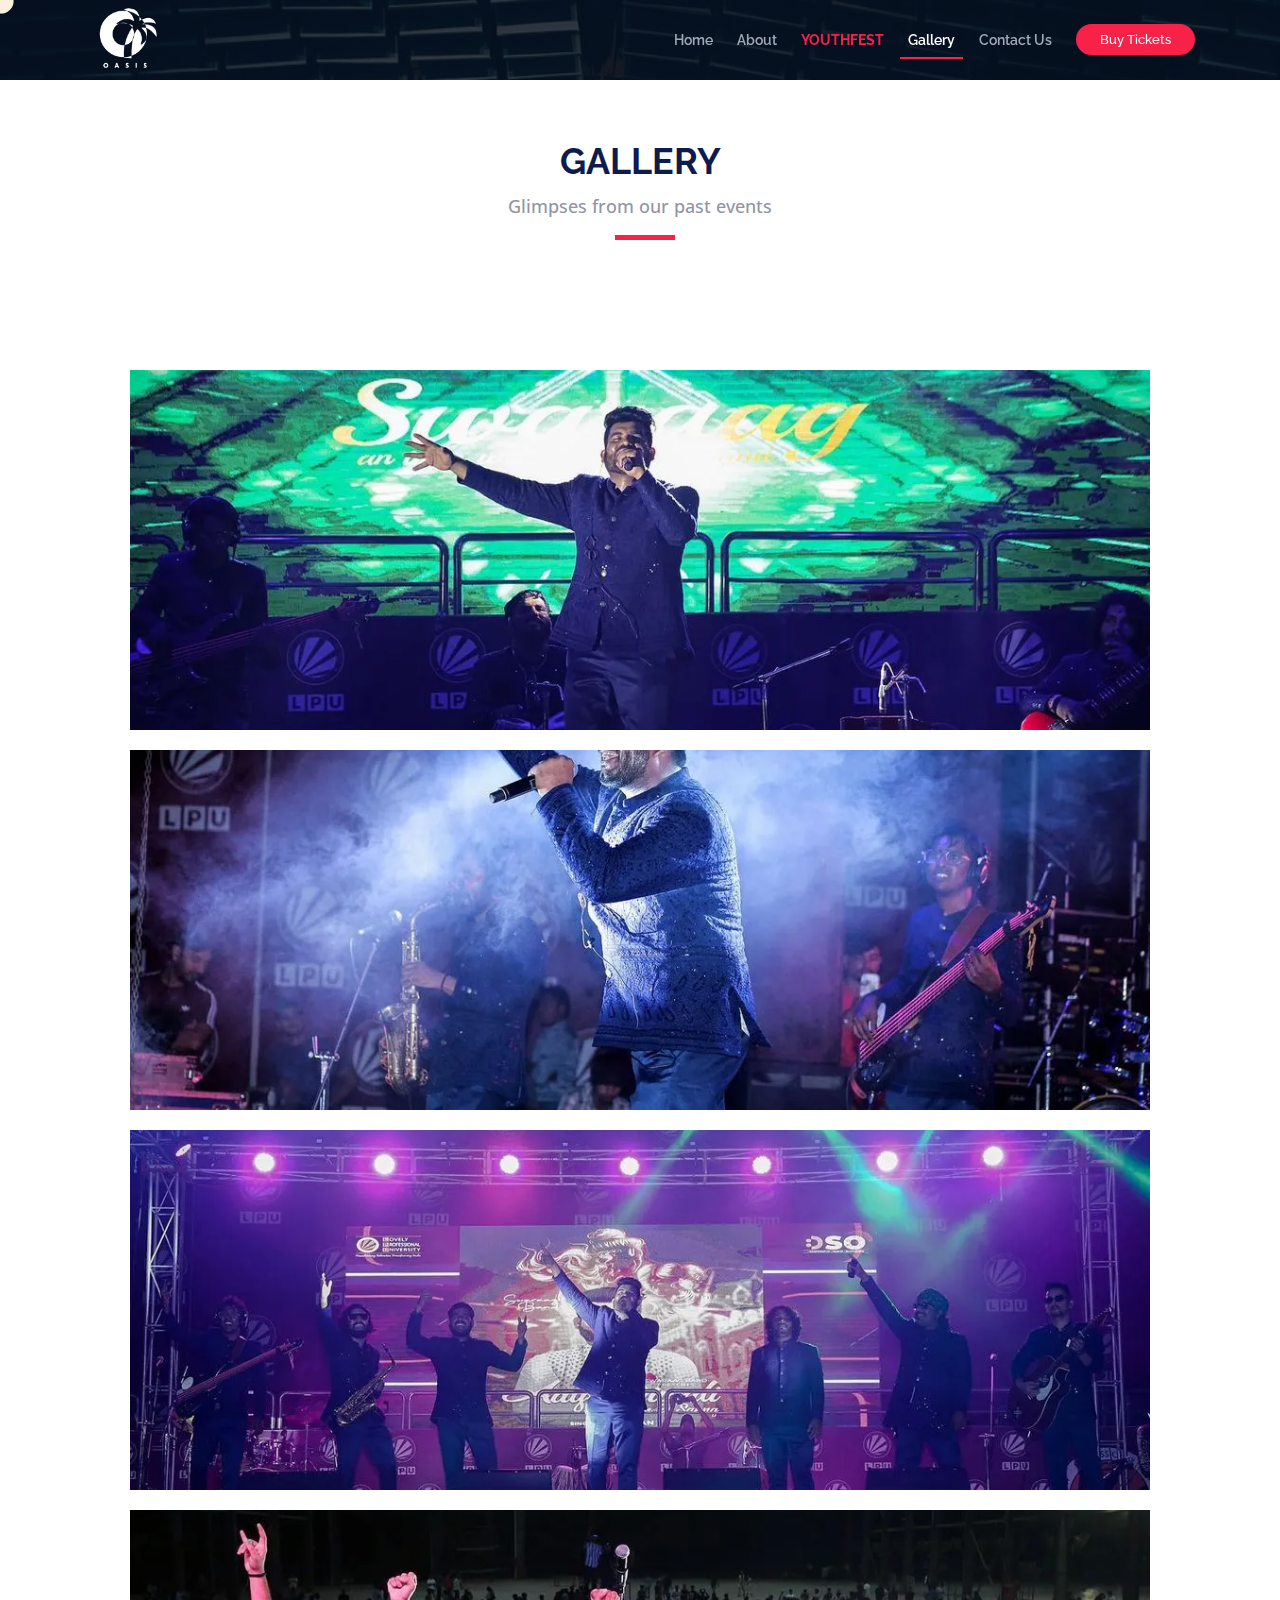
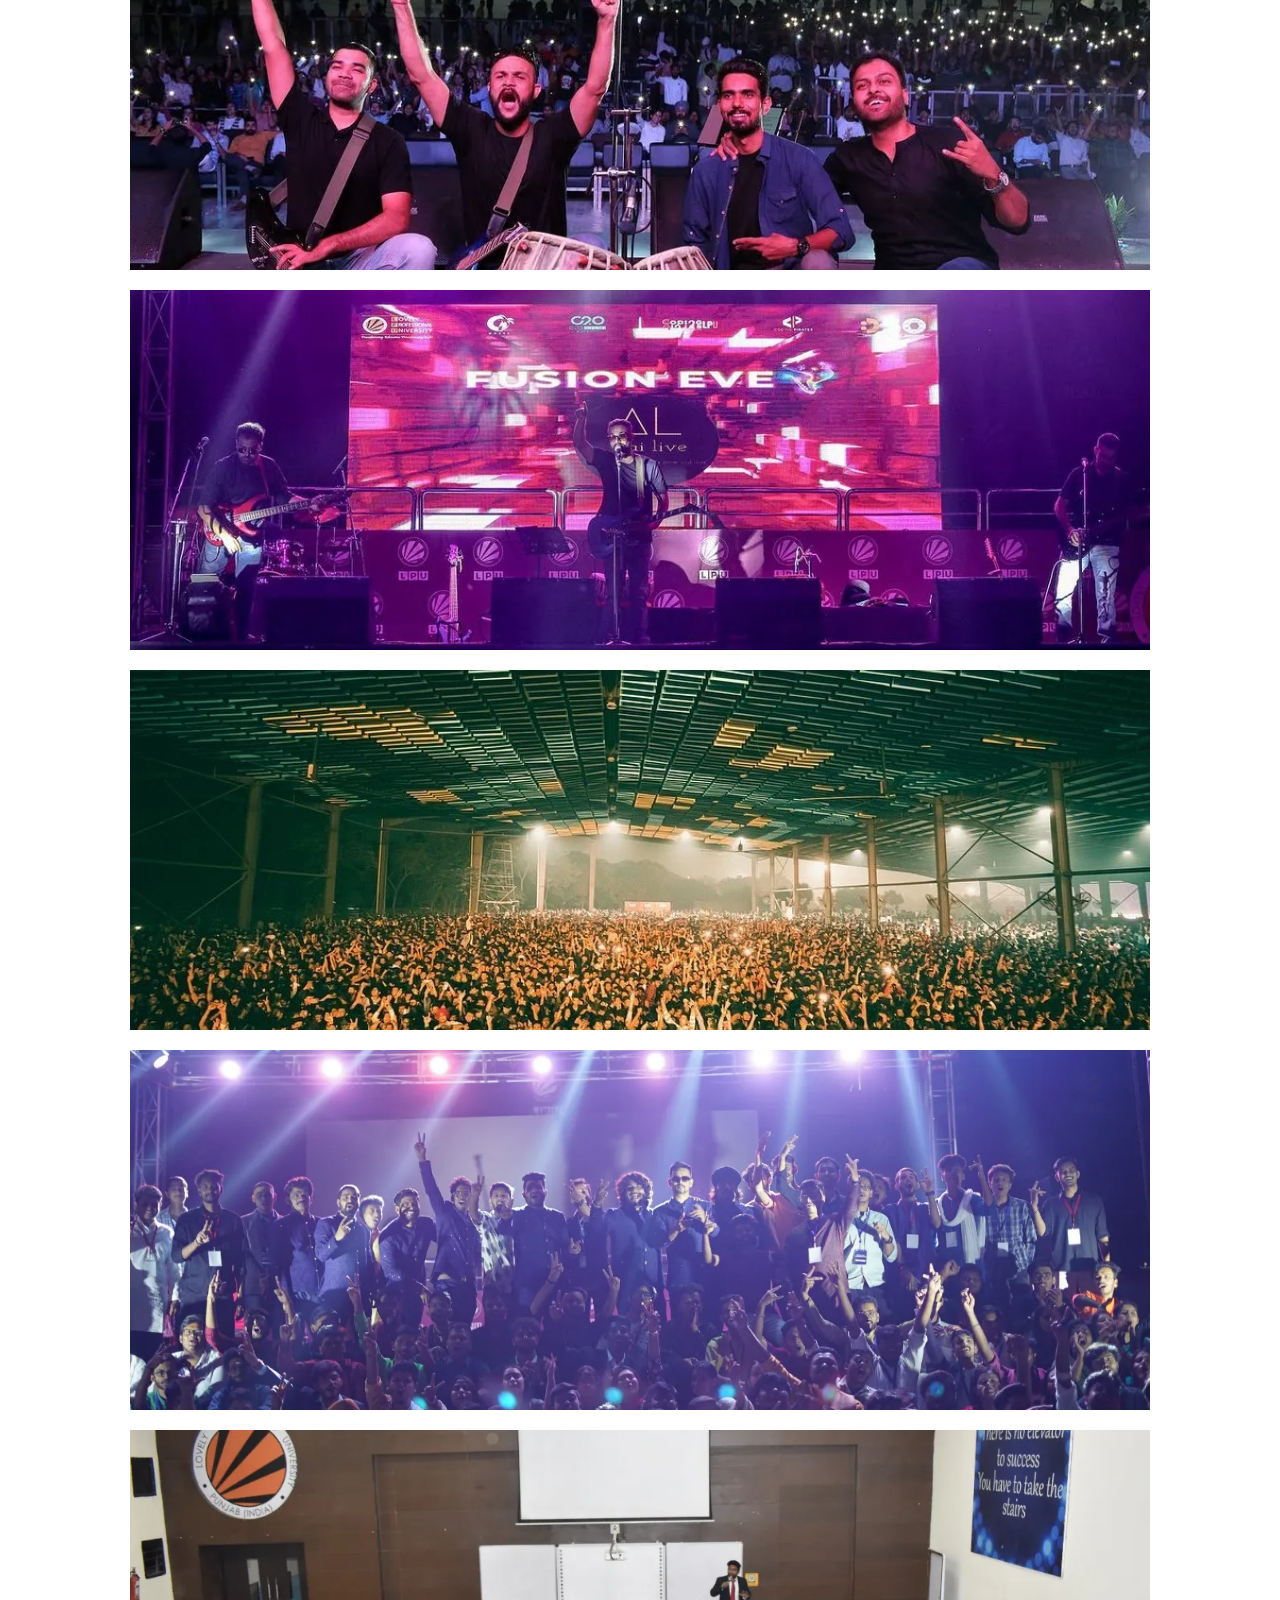
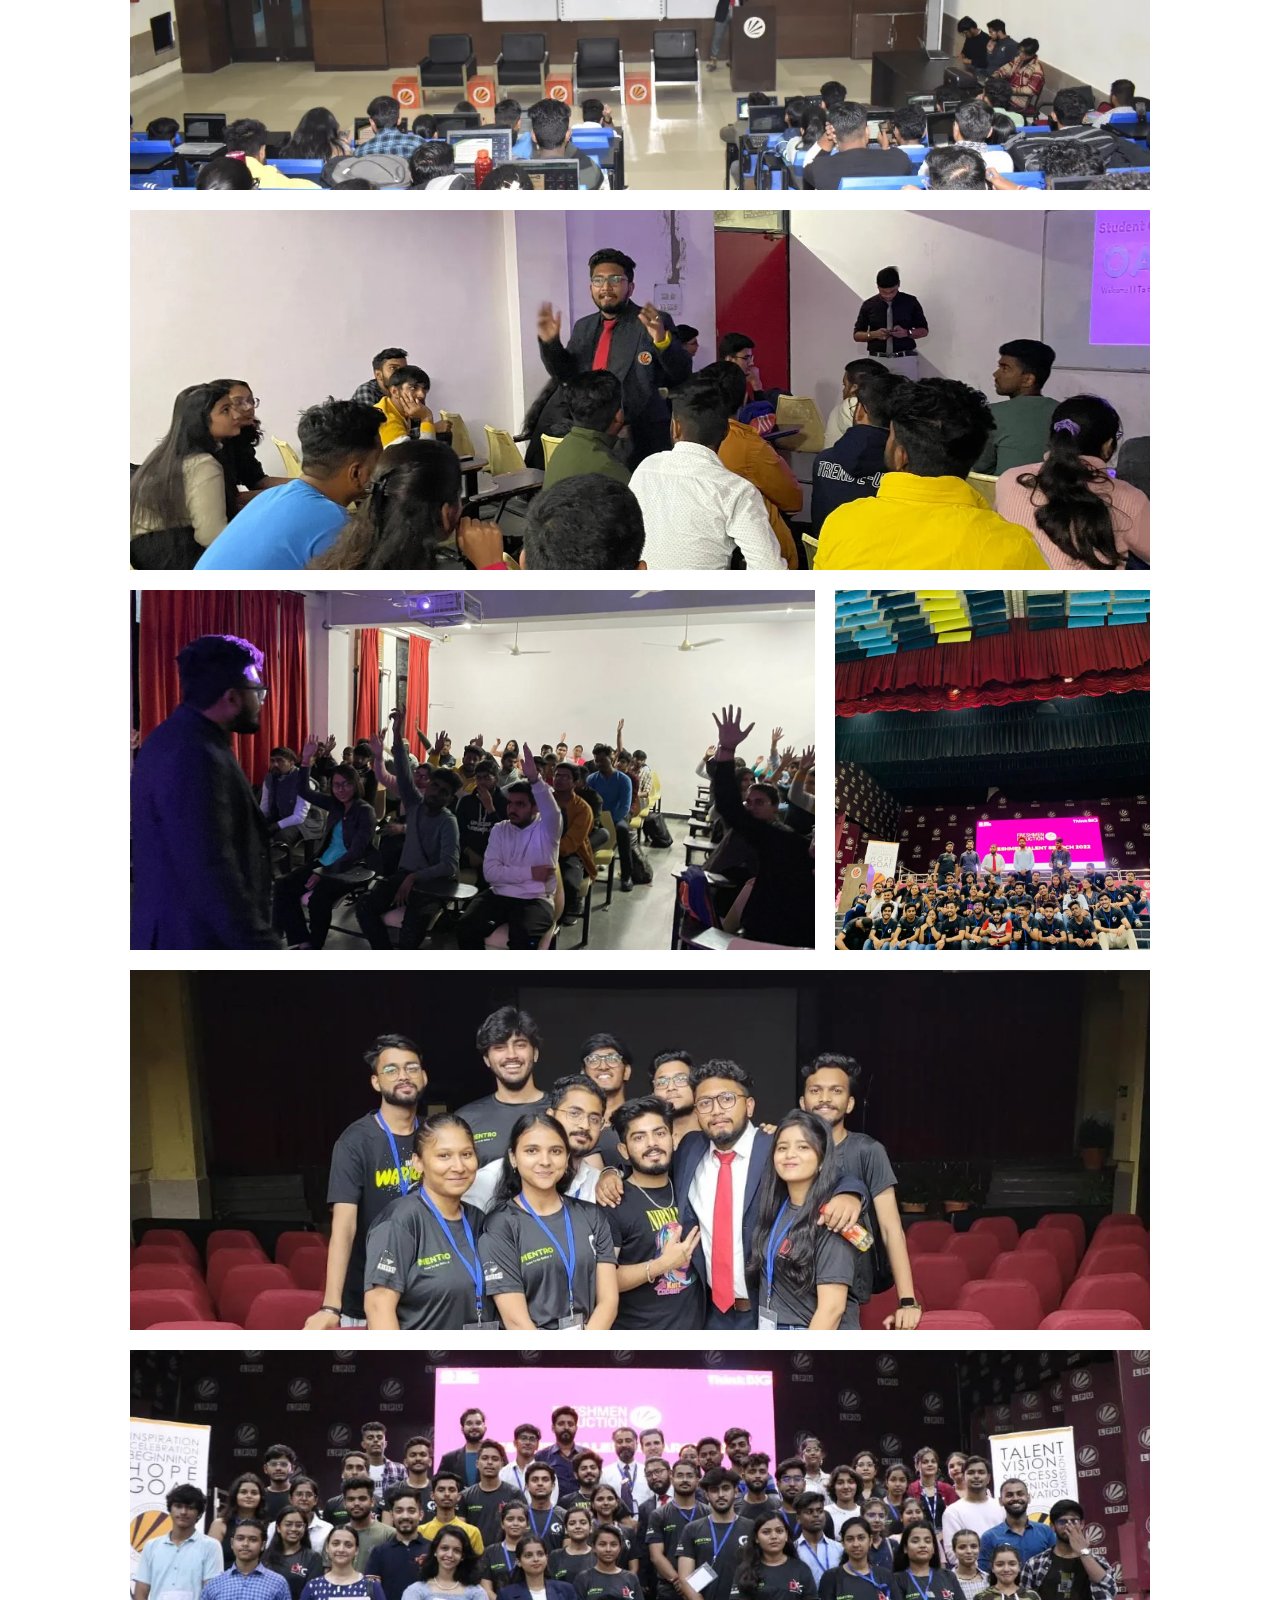
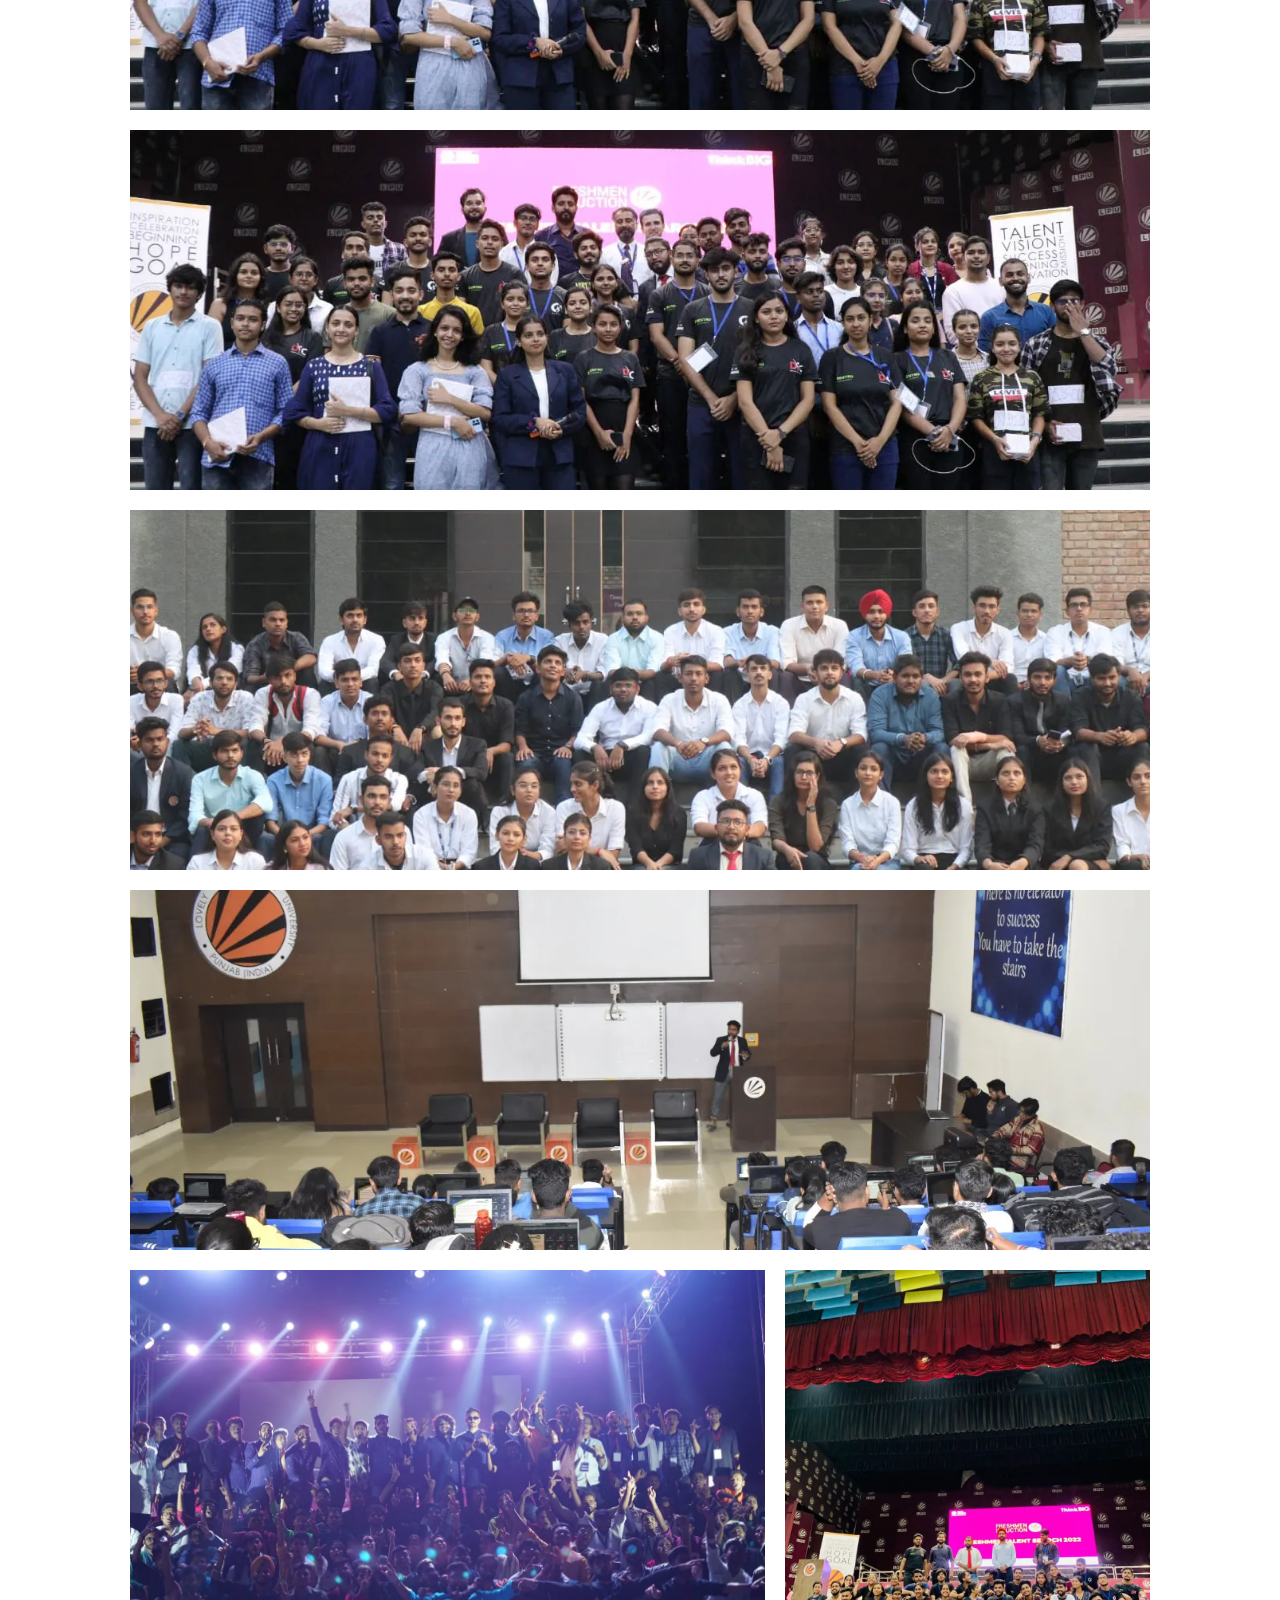
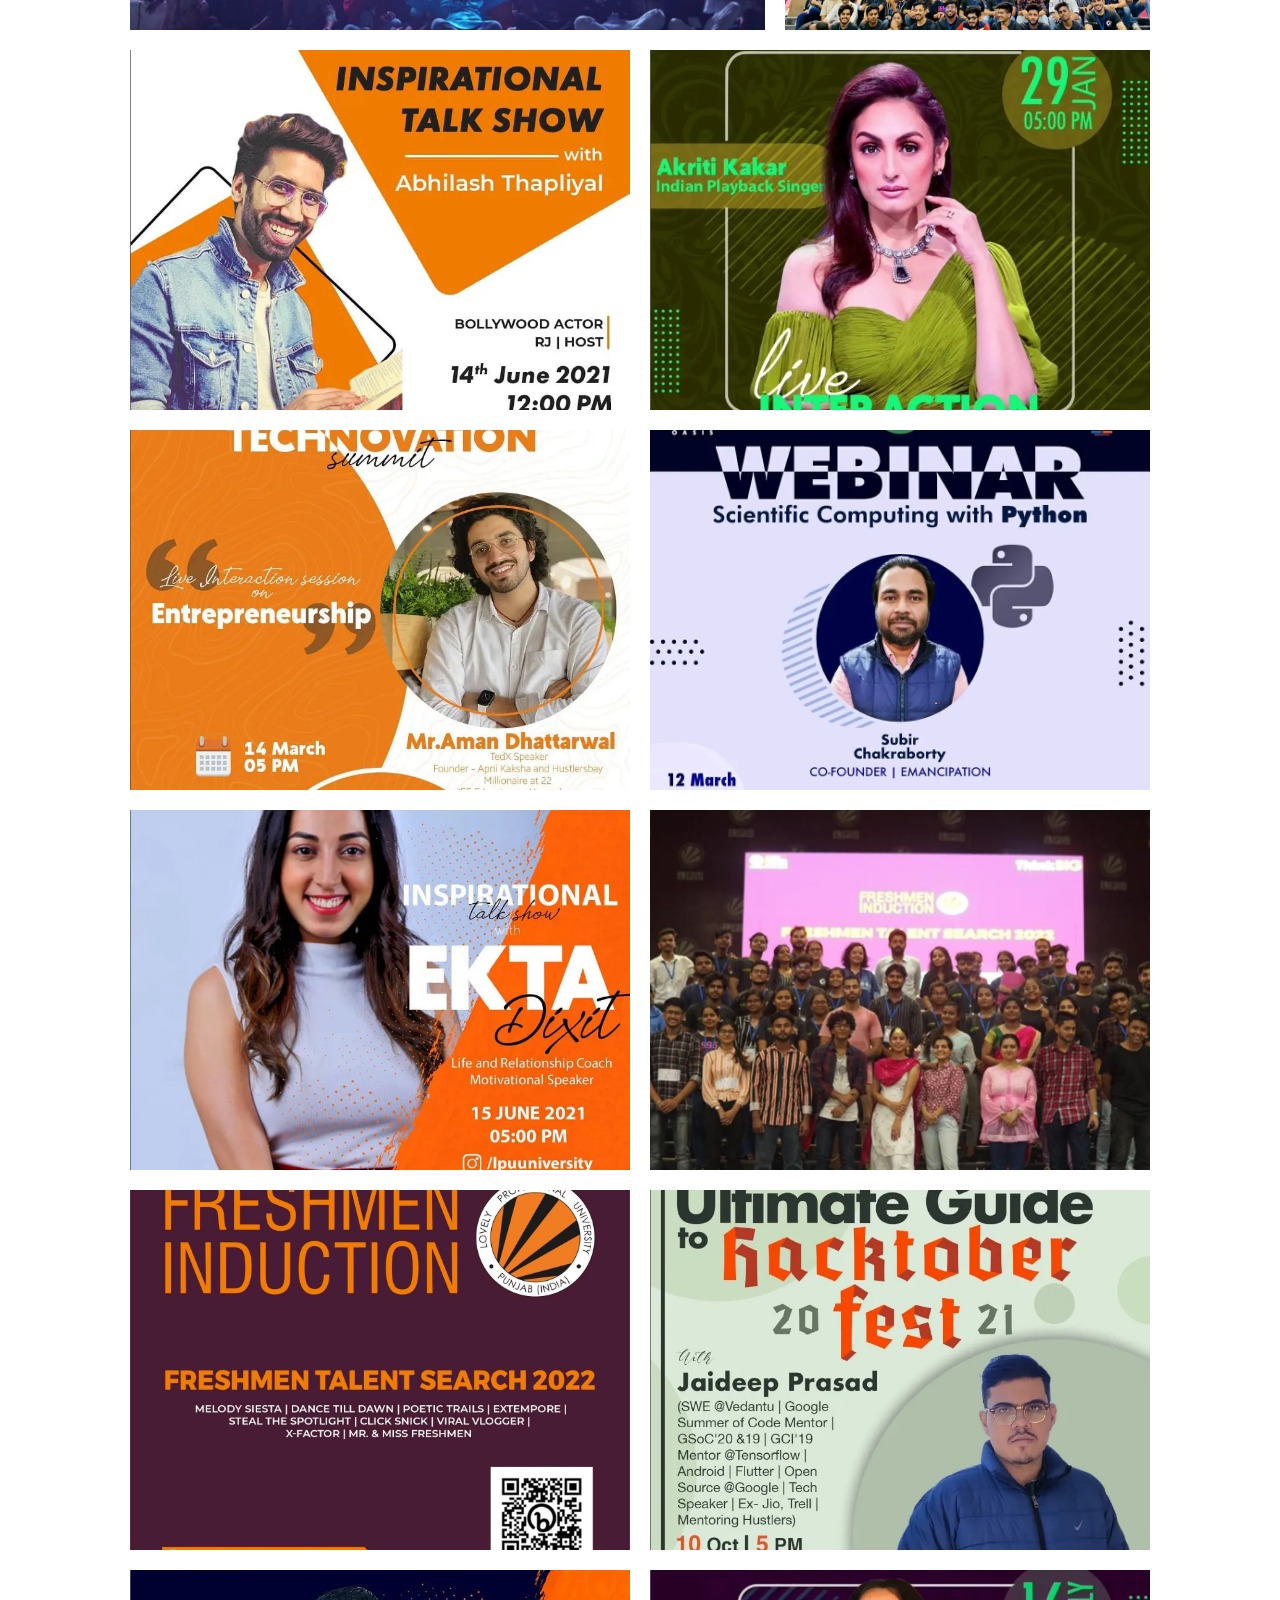
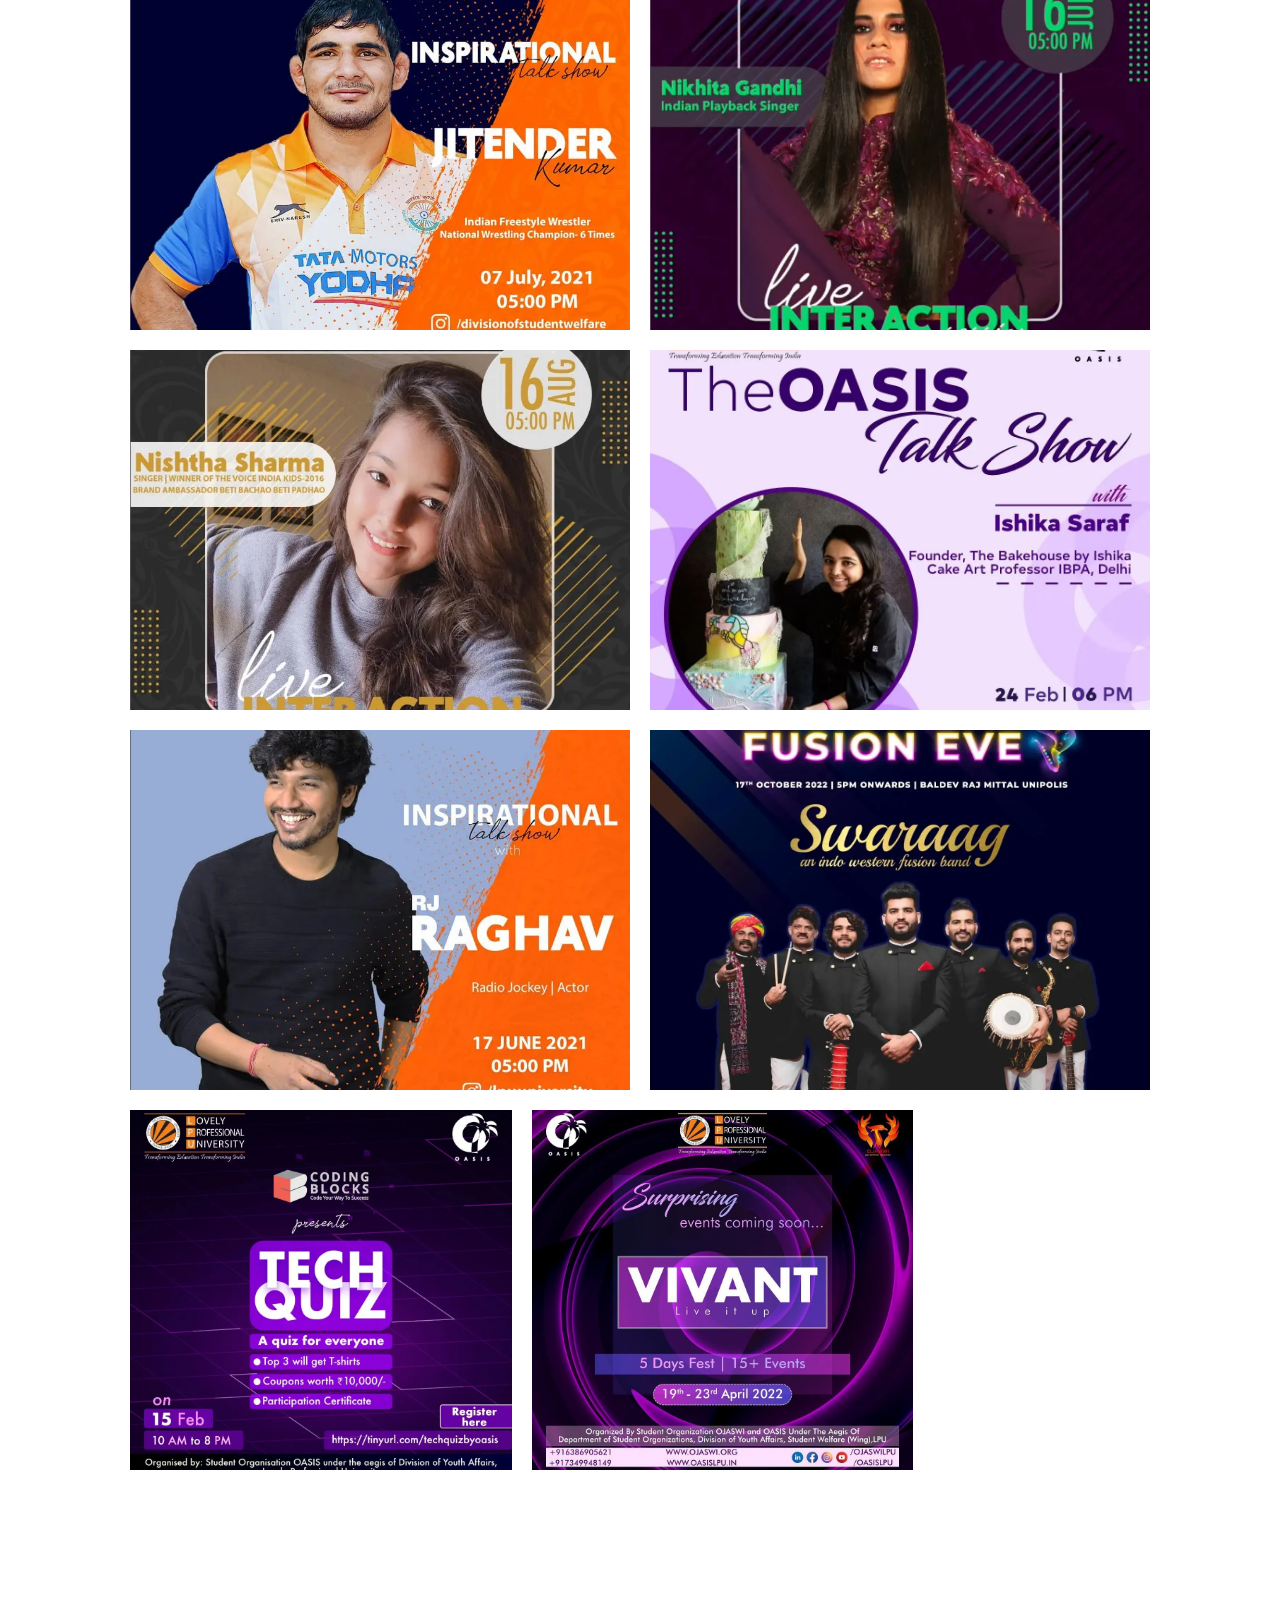
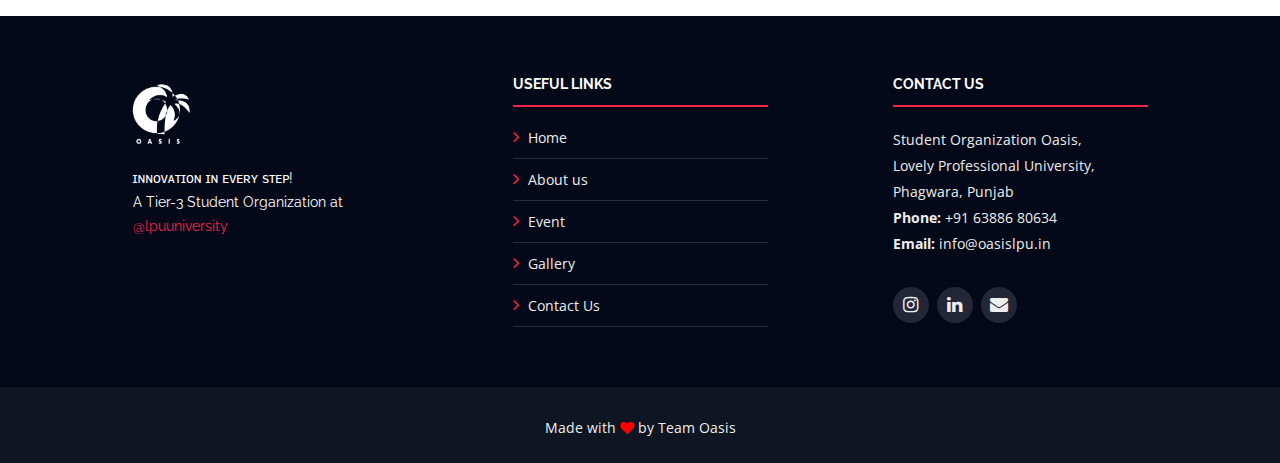
==== gallery.html @ 4b48a4c1 "Site Updated" ====
<!DOCTYPE html>
<html lang="en">

<head>
    <meta charset="utf-8">
    <title>Gallery | Student Organization Oasis</title>
    <meta content="width=device-width, initial-scale=1.0" name="viewport">
    <meta content="" name="keywords">
    <meta content="" name="description">

    <!-- Favicons -->
    <link href="./img/favicon.png" rel="icon">
    <link href="img/apple-touch-icon.png" rel="apple-touch-icon">

    <!-- Google Fonts -->
    <link
        href="https://fonts.googleapis.com/css?family=Open+Sans:300,300i,400,400i,700,700i|Raleway:300,400,500,700,800"
        rel="stylesheet">

    <!-- Bootstrap CSS File -->
    <link href="lib/bootstrap/css/bootstrap.min.css" rel="stylesheet">

    <!-- Libraries CSS Files -->
    <link href="lib/font-awesome/css/font-awesome.min.css" rel="stylesheet">
    <link href="lib/animate/animate.min.css" rel="stylesheet">
    <link href="lib/venobox/venobox.css" rel="stylesheet">
    <link href="lib/owlcarousel/assets/owl.carousel.min.css" rel="stylesheet">
    <link rel="stylesheet" href="./css/ms-cursor.css">


    <link href="./lib/glightbox/css/glightbox.min.css" rel="stylesheet">


    <!-- Main Stylesheet File -->
    <link href="css/style.css" rel="stylesheet">
    <link rel="stylesheet" href="css/gallery.css">

</head>

<body>

    <!-- Page Preloder -->
    <div id="preloder">
        <div class="loader"></div>
    </div>

    <!--==========================
    Header
  ============================-->
    <header id="header">
        <div class="container d-flex justify-content-between align-items-center">

            <div id="logo">
                <!-- Uncomment below if you prefer to use a text logo -->
                <!-- <h1><a href="#main">C<span>o</span>nf</a></h1>-->
                <!-- TODO: Change LOGO -->
                <a href="./index.html" class="scrollto"><img src="img/logo.png" alt="" title=""></a>
            </div>

            <nav id="nav-menu-container">
                <ul class="nav-menu">
                    <li><a href="./index.html#intro">Home</a></li>
                    <li><a href="./index.html#about">About</a></li>
                    <li><a href="./youthfest.html" class="animate-link">YOUTHFEST</a></li>
                    <li class="menu-active"><a href="./gallery.html">Gallery</a></li>
                    <li><a href="./index.html#contact">Contact Us</a></li>
                    <!-- TODO: Change Buy Tickets Button -->
                    <li class="buy-tickets"><a href="#buy-tickets">Buy Tickets</a></li>
                </ul>
            </nav><!-- #nav-menu-container -->
        </div>
    </header><!-- #header -->

    <!--==========================
    Intro Section
  ============================-->
    <section id="intro" style="height: 80px;">
        <!-- <div class="intro-container wow fadeIn">
            <h1 class="mb-4 pb-0">Student Organization <br><span> Oasis</span></h1>
            <p class="mb-4 pb-0">Innovation in Every Step!</p>
        </div> -->
    </section>

    <main id="main">

        <!--==========================
      Gallery Section
    ============================-->

        <section id="gallery" class="gallery2 wow fadeInUp">

            <div class="container">
                <div class="section-header">
                    <h2>Gallery</h2>
                    <p>Glimpses from our past events</p>
                </div>
            </div>
            <ul>
                <li>
                    <a href="img/gallery/29.webp" class="galelry-lightbox">
                        <img src="img/gallery/29.webp" alt="" class="img-fluid" loading="lazy">
                    </a>
                </li>
                <li>
                    <a href="img/gallery/30.webp" class="galelry-lightbox">
                        <img src="img/gallery/30.webp" alt="" class="img-fluid" loading="lazy">
                    </a>
                </li>
                <li>
                    <a href="img/gallery/31.webp" class="galelry-lightbox">
                        <img src="img/gallery/31.webp" alt="" class="img-fluid" loading="lazy">
                    </a>
                </li>
                <li>
                    <a href="img/gallery/32.webp" class="galelry-lightbox">
                        <img src="img/gallery/32.webp" alt="" class="img-fluid" loading="lazy">
                    </a>
                </li>
                <li>
                    <a href="img/gallery/33.webp" class="galelry-lightbox">
                        <img src="img/gallery/33.webp" alt="" class="img-fluid" loading="lazy">
                    </a>
                </li>
                <li>
                    <a href="img/gallery/34.webp" class="galelry-lightbox">
                        <img src="img/gallery/34.webp" alt="" class="img-fluid" loading="lazy">
                    </a>
                </li>
                <li>
                    <a href="img/gallery/1.webp" class="galelry-lightbox">
                        <img src="img/gallery/1.webp" alt="" class="img-fluid" loading="lazy">
                    </a>
                    <!-- <img src="./img/gallery/1.webp" alt="" loading="lazy"> -->
                </li>
                <li>
                    <a href="img/gallery/2.webp" class="galelry-lightbox">
                        <img src="img/gallery/2.webp" alt="" class="img-fluid" loading="lazy">
                    </a>
                </li>
                <li>
                    <a href="img/gallery/3.webp" class="galelry-lightbox">
                        <img src="img/gallery/3.webp" alt="" class="img-fluid" loading="lazy">
                    </a>
                </li>
                <li>
                    <a href="img/gallery/4.webp" class="galelry-lightbox">
                        <img src="img/gallery/4.webp" alt="" class="img-fluid" loading="lazy">
                    </a>
                </li>
                <li>
                    <a href="img/gallery/5.webp" class="galelry-lightbox">
                        <img src="img/gallery/5.webp" alt="" class="img-fluid" loading="lazy">
                    </a>
                </li>
                <li>
                    <a href="img/gallery/6.webp" class="galelry-lightbox">
                        <img src="img/gallery/6.webp" alt="" class="img-fluid" loading="lazy">
                    </a>
                </li>
                <li>
                    <a href="img/gallery/7.webp" class="galelry-lightbox">
                        <img src="img/gallery/7.webp" alt="" class="img-fluid" loading="lazy">
                    </a>
                </li>
                <li>
                    <a href="img/gallery/8.webp" class="galelry-lightbox">
                        <img src="img/gallery/8.webp" alt="" class="img-fluid" loading="lazy">
                    </a>
                </li>
                <li>
                    <a href="img/gallery/9.webp" class="galelry-lightbox">
                        <img src="img/gallery/9.webp" alt="" class="img-fluid" loading="lazy">
                    </a>
                </li>
                <li>
                    <a href="img/gallery/10.webp" class="galelry-lightbox">
                        <img src="img/gallery/10.webp" alt="" class="img-fluid" loading="lazy">
                    </a>
                </li>
                <li>
                    <a href="img/gallery/11.webp" class="galelry-lightbox">
                        <img src="img/gallery/11.webp" alt="" class="img-fluid" loading="lazy">
                    </a>
                </li>
                <li>
                    <a href="img/gallery/12.webp" class="galelry-lightbox">
                        <img src="img/gallery/12.webp" alt="" class="img-fluid" loading="lazy">
                    </a>
                </li>
                <li>
                    <a href="img/gallery/13.webp" class="galelry-lightbox">
                        <img src="img/gallery/13.webp" alt="" class="img-fluid" loading="lazy">
                    </a>
                </li>
                <li>
                    <a href="img/gallery/14.webp" class="galelry-lightbox">
                        <img src="img/gallery/14.webp" alt="" class="img-fluid" loading="lazy">
                    </a>
                </li>
                <li>
                    <a href="img/gallery/15.webp" class="galelry-lightbox">
                        <img src="img/gallery/15.webp" alt="" class="img-fluid" loading="lazy">
                    </a>
                </li>
                <li>
                    <a href="img/gallery/16.webp" class="galelry-lightbox">
                        <img src="img/gallery/16.webp" alt="" class="img-fluid" loading="lazy">
                    </a>
                </li>
                <li>
                    <a href="img/gallery/17.webp" class="galelry-lightbox">
                        <img src="img/gallery/17.webp" alt="" class="img-fluid" loading="lazy">
                    </a>
                </li>
                <li>
                    <a href="img/gallery/18.webp" class="galelry-lightbox">
                        <img src="img/gallery/18.webp" alt="" class="img-fluid" loading="lazy">
                    </a>
                </li>
                <li>
                    <a href="img/gallery/19.webp" class="galelry-lightbox">
                        <img src="img/gallery/19.webp" alt="" class="img-fluid" loading="lazy">
                    </a>
                </li>
                <li>
                    <a href="img/gallery/20.webp" class="galelry-lightbox">
                        <img src="img/gallery/20.webp" alt="" class="img-fluid" loading="lazy">
                    </a>
                </li>
                <li>
                    <a href="img/gallery/21.webp" class="galelry-lightbox">
                        <img src="img/gallery/21.webp" alt="" class="img-fluid" loading="lazy">
                    </a>
                </li>
                <li>
                    <a href="img/gallery/22.webp" class="galelry-lightbox">
                        <img src="img/gallery/22.webp" alt="" class="img-fluid" loading="lazy">
                    </a>
                </li>
                <li>
                    <a href="img/gallery/23.webp" class="galelry-lightbox">
                        <img src="img/gallery/23.webp" alt="" class="img-fluid" loading="lazy">
                    </a>
                </li>
                <li>
                    <a href="img/gallery/24.webp" class="galelry-lightbox">
                        <img src="img/gallery/24.webp" alt="" class="img-fluid" loading="lazy">
                    </a>
                </li>
                <li>
                    <a href="img/gallery/25.webp" class="galelry-lightbox">
                        <img src="img/gallery/25.webp" alt="" class="img-fluid" loading="lazy">
                    </a>
                </li>
                <li>
                    <a href="img/gallery/26.webp" class="galelry-lightbox">
                        <img src="img/gallery/26.webp" alt="" class="img-fluid" loading="lazy">
                    </a>
                </li>
                <li>
                    <a href="img/gallery/27.webp" class="galelry-lightbox">
                        <img src="img/gallery/27.webp" alt="" class="img-fluid" loading="lazy">
                    </a>
                </li>
                <li>
                    <a href="img/gallery/28.webp" class="galelry-lightbox">
                        <img src="img/gallery/28.webp" alt="" class="img-fluid" loading="lazy">
                    </a>
                </li>

                <!--  Adding an empty <li> here so the final photo doesn't stretch like crazy. Try removing it and see what happens!  -->
                <li></li>
            </ul>
        </section>
    </main>


    <!--==========================
    Footer
  ============================-->
    <footer id="footer">
        <div class="footer-top">
            <div class="container">
                <div class="row d-flex justify-content-around">

                    <div class="col-lg-3 col-md-4 footer-info">
                        <img src="img/logo.png" alt="TheEvenet">
                        <p>ɪɴɴᴏᴠᴀᴛɪᴏɴ ɪɴ ᴇᴠᴇʀʏ ꜱᴛᴇᴘ!</p>
                        <p>A Tier-3 Student Organization at <a
                                href="https://www.instagram.com/lpuuniversity/">@lpuuniversity</a>
                        </p>
                    </div>

                    <div class="col-lg-3 col-md-4 footer-links">
                        <h4>Useful Links</h4>
                        <ul>
                            <li><i class="fa fa-angle-right"></i> <a href="./index.html">Home</a></li>
                            <li><i class="fa fa-angle-right"></i> <a href="#about">About us</a></li>
                            <li><i class="fa fa-angle-right"></i> <a href="#events">Event</a></li>
                            <li><i class="fa fa-angle-right"></i> <a href="#gallery">Gallery</a></li>
                            <li><i class="fa fa-angle-right"></i> <a href="#contact">Contact Us</a></li>
                        </ul>
                    </div>

                    <!-- <div class="col-lg-3 col-md-6 footer-links">
            <h4>Useful Links</h4>
            <ul>
              <li><i class="fa fa-angle-right"></i> <a href="#">Home</a></li>
              <li><i class="fa fa-angle-right"></i> <a href="#">About us</a></li>
              <li><i class="fa fa-angle-right"></i> <a href="#">Services</a></li>
              <li><i class="fa fa-angle-right"></i> <a href="#">Terms of service</a></li>
              <li><i class="fa fa-angle-right"></i> <a href="#">Privacy policy</a></li>
            </ul>
          </div> -->

                    <div class="col-lg-3 col-md-4 footer-contact">
                        <h4>Contact Us</h4>
                        <p>
                            Student Organization Oasis,<br>
                            Lovely Professional University,<br>
                            Phagwara, Punjab<br>
                            <strong>Phone:</strong> +91 63886 80634<br>
                            <strong>Email:</strong> info@oasislpu.in<br>
                        </p>

                        <div class="social-links">
                            <!-- <a href="#" class="twitter"><i class="fa fa-twitter"></i></a> -->
                            <!-- <a href="#" class="facebook"><i class="fa fa-facebook"></i></a> -->
                            <a href="https://www.instagram.com/oasislpu/" class="instagram"><i
                                    class="fa fa-instagram"></i></a>
                            <!-- <a href="#" class="google-plus"><i class="fa fa-google-plus"></i></a> -->
                            <a href="https://www.linkedin.com/company/oasislpu/" class="linkedin"><i
                                    class="fa fa-linkedin"></i></a>
                            <a href="mailto:info@oasislpu.in"><i class="fa fa-envelope"></i></a>
                        </div>

                    </div>

                </div>
            </div>
        </div>

        <div class="container">
            <div class="copyright">
                Made with <i aria-hidden="true" class="fa fa-heart" style="color: red"></i> by Team Oasis
            </div>
        </div>
    </footer><!-- #footer -->

    <a href="#" class="back-to-top"><i class="fa fa-angle-up"></i></a>

    <!-- JavaScript Libraries -->
    <script src="lib/jquery/jquery.min.js"></script>
    <script src="lib/jquery/jquery-migrate.min.js"></script>
    <script src="lib/bootstrap/js/bootstrap.bundle.min.js"></script>
    <script src="lib/easing/easing.min.js"></script>
    <script src="lib/superfish/hoverIntent.js"></script>
    <script src="lib/superfish/superfish.min.js"></script>
    <script src="lib/wow/wow.min.js"></script>
    <script src="lib/venobox/venobox.min.js"></script>
    <script src="lib/owlcarousel/owl.carousel.min.js"></script>
    <script src="./lib/glightbox/js/glightbox.min.js"></script>
    <script src="https://cdnjs.cloudflare.com/ajax/libs/gsap/3.11.4/gsap.min.js"
        integrity="sha512-f8mwTB+Bs8a5c46DEm7HQLcJuHMBaH/UFlcgyetMqqkvTcYg4g5VXsYR71b3qC82lZytjNYvBj2pf0VekA9/FQ=="
        crossorigin="anonymous" referrerpolicy="no-referrer"></script>
    <script src="./js/ms-cursor.js"></script>


    <!-- Contact Form JavaScript File -->


    <script>
        // Initialize LightBox
        const galelryLightbox = GLightbox({
            selector: ".galelry-lightbox",
        });

    </script>
    <!-- Template Main Javascript File -->
    <script src="js/main.js"></script>
</body>

</html>
---- lib/venobox/venobox.css ----
/* ------ venobox.css --------*/
.vbox-overlay *, .vbox-overlay *:before, .vbox-overlay *:after{
    -webkit-backface-visibility: hidden;
    -webkit-box-sizing:border-box;
    -moz-box-sizing:border-box;
    box-sizing:border-box;
}
.vbox-overlay * { 
    -webkit-backface-visibility: visible;
    backface-visibility: visible;
}
.vbox-overlay{
    display: -webkit-flex;
    display: flex;
    -webkit-flex-direction: column;
    flex-direction: column;
    -webkit-justify-content: center;
    justify-content: center;
    -webkit-align-items: center;
    align-items: center;
    position: fixed;
    left: 0;
    top: 0;
    bottom: 0;
    right: 0;
    z-index: 1040;
    -webkit-transform:translateZ(1000px);
    transform: translateZ(1000px);
    transform-style: preserve-3d;
}

/* ----- navigation ----- */
.vbox-title{
    width: 100%;
    height: 40px;
    float: left;
    text-align: center;
    line-height: 28px;
    font-size: 12px;
    padding: 6px 40px;
    overflow: hidden;
    position: fixed;
    display: none;
    left: 0;
    z-index: 1050;
}
.vbox-close{
    cursor: pointer;
    position: fixed;
    top: 15px;
    right: 15px;
    width: 48px;
    height: 48px;
    display: block;
    background-position:10px center;
    overflow: hidden;
    font-size: 48px;
    line-height: 1;
    text-align: center;
    z-index: 1050;
}
.vbox-num{
    cursor: pointer;
    position: fixed;
    left: 0;
    height: 40px;
    display: block;
    overflow: hidden;
    line-height: 28px;
    font-size: 12px;
    padding: 6px 10px;
    display: none;
    z-index: 1050;
}
/* ----- navigation ARROWS ----- */
.vbox-next, .vbox-prev{
    position: fixed;
    top: 50%;
    margin-top: -15px;
    overflow: hidden;
    cursor: pointer;
    display: block;
    width: 45px;
    height: 45px;
    z-index: 1050;
}
.vbox-next span, .vbox-prev span{
    position: relative;
    width: 20px;
    height: 20px;
    border: 2px solid transparent;
    border-top-color: #B6B6B6;
    border-right-color: #B6B6B6;
    text-indent: -100px;
    position: absolute;
    top: 8px;
    display: block;
}
.vbox-prev{
    left: 15px;
}
.vbox-next{
    right: 30px;
}
.vbox-prev span{
    left: 10px;
    -ms-transform: rotate(-135deg);
    -webkit-transform: rotate(-135deg);
    transform: rotate(-135deg);
}
.vbox-next span{
    -ms-transform: rotate(45deg);
    -webkit-transform: rotate(45deg);
    transform: rotate(45deg);
    right: 10px;
}
/* ------- inline window ------ */
.vbox-inline{
    width: 420px;
    height: 315px;
    height: 70vh;
    padding: 10px;
    background: #fff;
    margin: 0 auto;
    overflow: auto;
    text-align: left;
}
/* ------- Video & iFrames window ------ */
.venoframe{
    max-width: 100%;
    width: 100%;
    border: none;
    width: 100%;
    height: 260px;
    height: 70vh;
}
.venoframe.vbvid{
    height: 260px;
}
@media (min-width: 768px) {
    .venoframe, .vbox-inline{
        width: 90%;
        height: 360px;
        height: 70vh;
    }
    .venoframe.vbvid{
        width: 640px;
        height: 360px;
    }
}
@media (min-width: 992px) {
    .venoframe, .vbox-inline{
        max-width: 1200px;
        width: 80%;
        height: 540px;
        height: 70vh;
    }
    .venoframe.vbvid{
        width: 960px;
        height: 540px;
    }
}
/* 
Please do NOT edit this part! 
or at least read this note: http://i.imgur.com/7C0ws9e.gif
*/
.vbox-open{
    overflow: hidden;
}
.vbox-container{
    position: absolute;
    left: 0;
    right: 0;
    top: 0;
    bottom: 0;
    overflow-x: hidden;
    overflow-y: auto;
    overflow-scrolling: touch;
    -webkit-overflow-scrolling: touch;
    z-index: 20;
    max-height: 100%;

}

.vbox-content{
    text-align: center;
    float: left;
    width: 100%;
    position: relative;
    overflow: hidden;
    padding: 20px 10px;
}
.vbox-container img{
    max-width: 100%;
    height: auto;
}
.figlio{
    max-width: 100%;
    text-align: initial;
    border: 8px solid rgba(255, 255, 255, 0.4);
}
img.figlio{
    -webkit-user-select: none;
-khtml-user-select: none;
-moz-user-select: none;
-o-user-select: none;
user-select: none;
}
.vbox-content.swipe-left{
    margin-left: -200px !important;
}
.vbox-content.swipe-right{
    margin-left: 200px !important;
}
.animated{
    webkit-transition: margin 300ms ease-out;
    transition: margin 300ms ease-out;
}
.animate-in{
    opacity: 1;
}
.animate-out{
    opacity: 0;
}
/* ---------- preloader ----------
 * SPINKIT 
 * http://tobiasahlin.com/spinkit/
-------------------------------- */
.sk-double-bounce,.sk-rotating-plane{width:40px;height:40px;margin:40px auto}.sk-rotating-plane{background-color:#333;-webkit-animation:sk-rotatePlane 1.2s infinite ease-in-out;animation:sk-rotatePlane 1.2s infinite ease-in-out}@-webkit-keyframes sk-rotatePlane{0%{-webkit-transform:perspective(120px) rotateX(0) rotateY(0);transform:perspective(120px) rotateX(0) rotateY(0)}50%{-webkit-transform:perspective(120px) rotateX(-180.1deg) rotateY(0);transform:perspective(120px) rotateX(-180.1deg) rotateY(0)}100%{-webkit-transform:perspective(120px) rotateX(-180deg) rotateY(-179.9deg);transform:perspective(120px) rotateX(-180deg) rotateY(-179.9deg)}}@keyframes sk-rotatePlane{0%{-webkit-transform:perspective(120px) rotateX(0) rotateY(0);transform:perspective(120px) rotateX(0) rotateY(0)}50%{-webkit-transform:perspective(120px) rotateX(-180.1deg) rotateY(0);transform:perspective(120px) rotateX(-180.1deg) rotateY(0)}100%{-webkit-transform:perspective(120px) rotateX(-180deg) rotateY(-179.9deg);transform:perspective(120px) rotateX(-180deg) rotateY(-179.9deg)}}.sk-double-bounce{position:relative}.sk-double-bounce .sk-child{width:100%;height:100%;border-radius:50%;background-color:#333;opacity:.6;position:absolute;top:0;left:0;-webkit-animation:sk-doubleBounce 2s infinite ease-in-out;animation:sk-doubleBounce 2s infinite ease-in-out}.sk-chasing-dots .sk-child,.sk-spinner-pulse,.sk-three-bounce .sk-child{background-color:#333;border-radius:100%}.sk-double-bounce .sk-double-bounce2{-webkit-animation-delay:-1s;animation-delay:-1s}@-webkit-keyframes sk-doubleBounce{0%,100%{-webkit-transform:scale(0);transform:scale(0)}50%{-webkit-transform:scale(1);transform:scale(1)}}@keyframes sk-doubleBounce{0%,100%{-webkit-transform:scale(0);transform:scale(0)}50%{-webkit-transform:scale(1);transform:scale(1)}}.sk-wave{margin:40px auto;width:50px;height:40px;text-align:center;font-size:10px}.sk-wave .sk-rect{background-color:#333;height:100%;width:6px;display:inline-block;-webkit-animation:sk-waveStretchDelay 1.2s infinite ease-in-out;animation:sk-waveStretchDelay 1.2s infinite ease-in-out}.sk-wave .sk-rect1{-webkit-animation-delay:-1.2s;animation-delay:-1.2s}.sk-wave .sk-rect2{-webkit-animation-delay:-1.1s;animation-delay:-1.1s}.sk-wave .sk-rect3{-webkit-animation-delay:-1s;animation-delay:-1s}.sk-wave .sk-rect4{-webkit-animation-delay:-.9s;animation-delay:-.9s}.sk-wave .sk-rect5{-webkit-animation-delay:-.8s;animation-delay:-.8s}@-webkit-keyframes sk-waveStretchDelay{0%,100%,40%{-webkit-transform:scaleY(.4);transform:scaleY(.4)}20%{-webkit-transform:scaleY(1);transform:scaleY(1)}}@keyframes sk-waveStretchDelay{0%,100%,40%{-webkit-transform:scaleY(.4);transform:scaleY(.4)}20%{-webkit-transform:scaleY(1);transform:scaleY(1)}}.sk-wandering-cubes{margin:40px auto;width:40px;height:40px;position:relative}.sk-wandering-cubes .sk-cube{background-color:#333;width:10px;height:10px;position:absolute;top:0;left:0;-webkit-animation:sk-wanderingCube 1.8s ease-in-out -1.8s infinite both;animation:sk-wanderingCube 1.8s ease-in-out -1.8s infinite both}.sk-chasing-dots,.sk-spinner-pulse{width:40px;height:40px;margin:40px auto}.sk-wandering-cubes .sk-cube2{-webkit-animation-delay:-.9s;animation-delay:-.9s}@-webkit-keyframes sk-wanderingCube{0%{-webkit-transform:rotate(0);transform:rotate(0)}25%{-webkit-transform:translateX(30px) rotate(-90deg) scale(.5);transform:translateX(30px) rotate(-90deg) scale(.5)}50%{-webkit-transform:translateX(30px) translateY(30px) rotate(-179deg);transform:translateX(30px) translateY(30px) rotate(-179deg)}50.1%{-webkit-transform:translateX(30px) translateY(30px) rotate(-180deg);transform:translateX(30px) translateY(30px) rotate(-180deg)}75%{-webkit-transform:translateX(0) translateY(30px) rotate(-270deg) scale(.5);transform:translateX(0) translateY(30px) rotate(-270deg) scale(.5)}100%{-webkit-transform:rotate(-360deg);transform:rotate(-360deg)}}@keyframes sk-wanderingCube{0%{-webkit-transform:rotate(0);transform:rotate(0)}25%{-webkit-transform:translateX(30px) rotate(-90deg) scale(.5);transform:translateX(30px) rotate(-90deg) scale(.5)}50%{-webkit-transform:translateX(30px) translateY(30px) rotate(-179deg);transform:translateX(30px) translateY(30px) rotate(-179deg)}50.1%{-webkit-transform:translateX(30px) translateY(30px) rotate(-180deg);transform:translateX(30px) translateY(30px) rotate(-180deg)}75%{-webkit-transform:translateX(0) translateY(30px) rotate(-270deg) scale(.5);transform:translateX(0) translateY(30px) rotate(-270deg) scale(.5)}100%{-webkit-transform:rotate(-360deg);transform:rotate(-360deg)}}.sk-spinner-pulse{-webkit-animation:sk-pulseScaleOut 1s infinite ease-in-out;animation:sk-pulseScaleOut 1s infinite ease-in-out}@-webkit-keyframes sk-pulseScaleOut{0%{-webkit-transform:scale(0);transform:scale(0)}100%{-webkit-transform:scale(1);transform:scale(1);opacity:0}}@keyframes sk-pulseScaleOut{0%{-webkit-transform:scale(0);transform:scale(0)}100%{-webkit-transform:scale(1);transform:scale(1);opacity:0}}.sk-chasing-dots{position:relative;text-align:center;-webkit-animation:sk-chasingDotsRotate 2s infinite linear;animation:sk-chasingDotsRotate 2s infinite linear}.sk-chasing-dots .sk-child{width:60%;height:60%;display:inline-block;position:absolute;top:0;-webkit-animation:sk-chasingDotsBounce 2s infinite ease-in-out;animation:sk-chasingDotsBounce 2s infinite ease-in-out}.sk-chasing-dots .sk-dot2{top:auto;bottom:0;-webkit-animation-delay:-1s;animation-delay:-1s}@-webkit-keyframes sk-chasingDotsRotate{100%{-webkit-transform:rotate(360deg);transform:rotate(360deg)}}@keyframes sk-chasingDotsRotate{100%{-webkit-transform:rotate(360deg);transform:rotate(360deg)}}@-webkit-keyframes sk-chasingDotsBounce{0%,100%{-webkit-transform:scale(0);transform:scale(0)}50%{-webkit-transform:scale(1);transform:scale(1)}}@keyframes sk-chasingDotsBounce{0%,100%{-webkit-transform:scale(0);transform:scale(0)}50%{-webkit-transform:scale(1);transform:scale(1)}}.sk-three-bounce{margin:40px auto;width:80px;text-align:center}.sk-three-bounce .sk-child{width:20px;height:20px;display:inline-block;-webkit-animation:sk-three-bounce 1.4s ease-in-out 0s infinite both;animation:sk-three-bounce 1.4s ease-in-out 0s infinite both}.sk-circle .sk-child:before,.sk-fading-circle .sk-circle:before{display:block;border-radius:100%;content:'';background-color:#333}.sk-three-bounce .sk-bounce1{-webkit-animation-delay:-.32s;animation-delay:-.32s}.sk-three-bounce .sk-bounce2{-webkit-animation-delay:-.16s;animation-delay:-.16s}@-webkit-keyframes sk-three-bounce{0%,100%,80%{-webkit-transform:scale(0);transform:scale(0)}40%{-webkit-transform:scale(1);transform:scale(1)}}@keyframes sk-three-bounce{0%,100%,80%{-webkit-transform:scale(0);transform:scale(0)}40%{-webkit-transform:scale(1);transform:scale(1)}}.sk-circle{margin:40px auto;width:40px;height:40px;position:relative}.sk-circle .sk-child{width:100%;height:100%;position:absolute;left:0;top:0}.sk-circle .sk-child:before{margin:0 auto;width:15%;height:15%;-webkit-animation:sk-circleBounceDelay 1.2s infinite ease-in-out both;animation:sk-circleBounceDelay 1.2s infinite ease-in-out both}.sk-circle .sk-circle2{-webkit-transform:rotate(30deg);-ms-transform:rotate(30deg);transform:rotate(30deg)}.sk-circle .sk-circle3{-webkit-transform:rotate(60deg);-ms-transform:rotate(60deg);transform:rotate(60deg)}.sk-circle .sk-circle4{-webkit-transform:rotate(90deg);-ms-transform:rotate(90deg);transform:rotate(90deg)}.sk-circle .sk-circle5{-webkit-transform:rotate(120deg);-ms-transform:rotate(120deg);transform:rotate(120deg)}.sk-circle .sk-circle6{-webkit-transform:rotate(150deg);-ms-transform:rotate(150deg);transform:rotate(150deg)}.sk-circle .sk-circle7{-webkit-transform:rotate(180deg);-ms-transform:rotate(180deg);transform:rotate(180deg)}.sk-circle .sk-circle8{-webkit-transform:rotate(210deg);-ms-transform:rotate(210deg);transform:rotate(210deg)}.sk-circle .sk-circle9{-webkit-transform:rotate(240deg);-ms-transform:rotate(240deg);transform:rotate(240deg)}.sk-circle .sk-circle10{-webkit-transform:rotate(270deg);-ms-transform:rotate(270deg);transform:rotate(270deg)}.sk-circle .sk-circle11{-webkit-transform:rotate(300deg);-ms-transform:rotate(300deg);transform:rotate(300deg)}.sk-circle .sk-circle12{-webkit-transform:rotate(330deg);-ms-transform:rotate(330deg);transform:rotate(330deg)}.sk-circle .sk-circle2:before{-webkit-animation-delay:-1.1s;animation-delay:-1.1s}.sk-circle .sk-circle3:before{-webkit-animation-delay:-1s;animation-delay:-1s}.sk-circle .sk-circle4:before{-webkit-animation-delay:-.9s;animation-delay:-.9s}.sk-circle .sk-circle5:before{-webkit-animation-delay:-.8s;animation-delay:-.8s}.sk-circle .sk-circle6:before{-webkit-animation-delay:-.7s;animation-delay:-.7s}.sk-circle .sk-circle7:before{-webkit-animation-delay:-.6s;animation-delay:-.6s}.sk-circle .sk-circle8:before{-webkit-animation-delay:-.5s;animation-delay:-.5s}.sk-circle .sk-circle9:before{-webkit-animation-delay:-.4s;animation-delay:-.4s}.sk-circle .sk-circle10:before{-webkit-animation-delay:-.3s;animation-delay:-.3s}.sk-circle .sk-circle11:before{-webkit-animation-delay:-.2s;animation-delay:-.2s}.sk-circle .sk-circle12:before{-webkit-animation-delay:-.1s;animation-delay:-.1s}@-webkit-keyframes sk-circleBounceDelay{0%,100%,80%{-webkit-transform:scale(0);transform:scale(0)}40%{-webkit-transform:scale(1);transform:scale(1)}}@keyframes sk-circleBounceDelay{0%,100%,80%{-webkit-transform:scale(0);transform:scale(0)}40%{-webkit-transform:scale(1);transform:scale(1)}}.sk-cube-grid{width:40px;height:40px;margin:40px auto}.sk-cube-grid .sk-cube{width:33.33%;height:33.33%;background-color:#333;float:left;-webkit-animation:sk-cubeGridScaleDelay 1.3s infinite ease-in-out;animation:sk-cubeGridScaleDelay 1.3s infinite ease-in-out}.sk-cube-grid .sk-cube1{-webkit-animation-delay:.2s;animation-delay:.2s}.sk-cube-grid .sk-cube2{-webkit-animation-delay:.3s;animation-delay:.3s}.sk-cube-grid .sk-cube3{-webkit-animation-delay:.4s;animation-delay:.4s}.sk-cube-grid .sk-cube4{-webkit-animation-delay:.1s;animation-delay:.1s}.sk-cube-grid .sk-cube5{-webkit-animation-delay:.2s;animation-delay:.2s}.sk-cube-grid .sk-cube6{-webkit-animation-delay:.3s;animation-delay:.3s}.sk-cube-grid .sk-cube7{-webkit-animation-delay:0ms;animation-delay:0ms}.sk-cube-grid .sk-cube8{-webkit-animation-delay:.1s;animation-delay:.1s}.sk-cube-grid .sk-cube9{-webkit-animation-delay:.2s;animation-delay:.2s}@-webkit-keyframes sk-cubeGridScaleDelay{0%,100%,70%{-webkit-transform:scale3D(1,1,1);transform:scale3D(1,1,1)}35%{-webkit-transform:scale3D(0,0,1);transform:scale3D(0,0,1)}}@keyframes sk-cubeGridScaleDelay{0%,100%,70%{-webkit-transform:scale3D(1,1,1);transform:scale3D(1,1,1)}35%{-webkit-transform:scale3D(0,0,1);transform:scale3D(0,0,1)}}.sk-fading-circle{margin:40px auto;width:40px;height:40px;position:relative}.sk-fading-circle .sk-circle{width:100%;height:100%;position:absolute;left:0;top:0}.sk-fading-circle .sk-circle:before{margin:0 auto;width:15%;height:15%;-webkit-animation:sk-circleFadeDelay 1.2s infinite ease-in-out both;animation:sk-circleFadeDelay 1.2s infinite ease-in-out both}.sk-fading-circle .sk-circle2{-webkit-transform:rotate(30deg);-ms-transform:rotate(30deg);transform:rotate(30deg)}.sk-fading-circle .sk-circle3{-webkit-transform:rotate(60deg);-ms-transform:rotate(60deg);transform:rotate(60deg)}.sk-fading-circle .sk-circle4{-webkit-transform:rotate(90deg);-ms-transform:rotate(90deg);transform:rotate(90deg)}.sk-fading-circle .sk-circle5{-webkit-transform:rotate(120deg);-ms-transform:rotate(120deg);transform:rotate(120deg)}.sk-fading-circle .sk-circle6{-webkit-transform:rotate(150deg);-ms-transform:rotate(150deg);transform:rotate(150deg)}.sk-fading-circle .sk-circle7{-webkit-transform:rotate(180deg);-ms-transform:rotate(180deg);transform:rotate(180deg)}.sk-fading-circle .sk-circle8{-webkit-transform:rotate(210deg);-ms-transform:rotate(210deg);transform:rotate(210deg)}.sk-fading-circle .sk-circle9{-webkit-transform:rotate(240deg);-ms-transform:rotate(240deg);transform:rotate(240deg)}.sk-fading-circle .sk-circle10{-webkit-transform:rotate(270deg);-ms-transform:rotate(270deg);transform:rotate(270deg)}.sk-fading-circle .sk-circle11{-webkit-transform:rotate(300deg);-ms-transform:rotate(300deg);transform:rotate(300deg)}.sk-fading-circle .sk-circle12{-webkit-transform:rotate(330deg);-ms-transform:rotate(330deg);transform:rotate(330deg)}.sk-fading-circle .sk-circle2:before{-webkit-animation-delay:-1.1s;animation-delay:-1.1s}.sk-fading-circle .sk-circle3:before{-webkit-animation-delay:-1s;animation-delay:-1s}.sk-fading-circle .sk-circle4:before{-webkit-animation-delay:-.9s;animation-delay:-.9s}.sk-fading-circle .sk-circle5:before{-webkit-animation-delay:-.8s;animation-delay:-.8s}.sk-fading-circle .sk-circle6:before{-webkit-animation-delay:-.7s;animation-delay:-.7s}.sk-fading-circle .sk-circle7:before{-webkit-animation-delay:-.6s;animation-delay:-.6s}.sk-fading-circle .sk-circle8:before{-webkit-animation-delay:-.5s;animation-delay:-.5s}.sk-fading-circle .sk-circle9:before{-webkit-animation-delay:-.4s;animation-delay:-.4s}.sk-fading-circle .sk-circle10:before{-webkit-animation-delay:-.3s;animation-delay:-.3s}.sk-fading-circle .sk-circle11:before{-webkit-animation-delay:-.2s;animation-delay:-.2s}.sk-fading-circle .sk-circle12:before{-webkit-animation-delay:-.1s;animation-delay:-.1s}@-webkit-keyframes sk-circleFadeDelay{0%,100%,39%{opacity:0}40%{opacity:1}}@keyframes sk-circleFadeDelay{0%,100%,39%{opacity:0}40%{opacity:1}}.sk-folding-cube{margin:40px auto;width:40px;height:40px;position:relative;-webkit-transform:rotateZ(45deg);transform:rotateZ(45deg)}.sk-folding-cube .sk-cube{float:left;width:50%;height:50%;position:relative;-webkit-transform:scale(1.1);-ms-transform:scale(1.1);transform:scale(1.1)}.sk-folding-cube .sk-cube:before{content:'';position:absolute;top:0;left:0;width:100%;height:100%;background-color:#333;-webkit-animation:sk-foldCubeAngle 2.4s infinite linear both;animation:sk-foldCubeAngle 2.4s infinite linear both;-webkit-transform-origin:100% 100%;-ms-transform-origin:100% 100%;transform-origin:100% 100%}.sk-folding-cube .sk-cube2{-webkit-transform:scale(1.1) rotateZ(90deg);transform:scale(1.1) rotateZ(90deg)}.sk-folding-cube .sk-cube3{-webkit-transform:scale(1.1) rotateZ(180deg);transform:scale(1.1) rotateZ(180deg)}.sk-folding-cube .sk-cube4{-webkit-transform:scale(1.1) rotateZ(270deg);transform:scale(1.1) rotateZ(270deg)}.sk-folding-cube .sk-cube2:before{-webkit-animation-delay:.3s;animation-delay:.3s}.sk-folding-cube .sk-cube3:before{-webkit-animation-delay:.6s;animation-delay:.6s}.sk-folding-cube .sk-cube4:before{-webkit-animation-delay:.9s;animation-delay:.9s}@-webkit-keyframes sk-foldCubeAngle{0%,10%{-webkit-transform:perspective(140px) rotateX(-180deg);transform:perspective(140px) rotateX(-180deg);opacity:0}25%,75%{-webkit-transform:perspective(140px) rotateX(0);transform:perspective(140px) rotateX(0);opacity:1}100%,90%{-webkit-transform:perspective(140px) rotateY(180deg);transform:perspective(140px) rotateY(180deg);opacity:0}}@keyframes sk-foldCubeAngle{0%,10%{-webkit-transform:perspective(140px) rotateX(-180deg);transform:perspective(140px) rotateX(-180deg);opacity:0}25%,75%{-webkit-transform:perspective(140px) rotateX(0);transform:perspective(140px) rotateX(0);opacity:1}100%,90%{-webkit-transform:perspective(140px) rotateY(180deg);transform:perspective(140px) rotateY(180deg);opacity:0}}
---- css/ms-cursor.css ----
.mscursor-cursor {
	pointer-events: none;
	position: fixed;
	display: block;
	border-radius: 0;
	top: 0;
	left: 0;
	z-index: 9999999999999999;
}

.mscursor-difference {
	mix-blend-mode: difference;
}

.mscursor-circle {
	transform-origin: center;
	position: absolute;
	display: block;
	width: 26px;
	height: 26px;
	border-radius: 20px;
}

.mscursor-border-transform {
	animation: border-transform 3s linear infinite;
}

@keyframes border-transform {
	0%,
	100% {
		border-radius: 63% 37% 54% 46% / 55% 48% 52% 45%;
	}
	14% {
		border-radius: 40% 60% 54% 46% / 49% 60% 40% 51%;
	}
	28% {
		border-radius: 54% 46% 38% 62% / 49% 70% 30% 51%;
	}
	42% {
		border-radius: 61% 39% 55% 45% / 61% 38% 62% 39%;
	}
	56% {
		border-radius: 61% 39% 67% 33% / 70% 50% 50% 30%;
	}
	70% {
		border-radius: 50% 50% 34% 66% / 56% 68% 32% 44%;
	}
	84% {
		border-radius: 46% 54% 50% 50% / 35% 61% 39% 65%;
	}
}

.mscursor-scale {
	transition: 0.5s ease;
	transform: scale(1.6);
}

.mscursor-scale-outline {
	transform: scale(1.9);
	background-color: transparent !important;
}

.mscursor-nocursor {
	cursor: none !important;
}

@media (hover: none) {
	.mscursor-cursor {
		display: none;
	}
}
---- css/style.css ----
/*
  Theme Name: TheEvent
  Theme URL: https://bootstrapmade.com/theevent-conference-event-bootstrap-template/
  Author: BootstrapMade.com
  License: https://bootstrapmade.com/license/
*/

/*--------------------------------------------------------------
# General
--------------------------------------------------------------*/

body {
	background: #fff;
	color: #2f3138;
	font-family: "Open Sans", sans-serif;
}

a {
	color: #f82249;
	transition: 0.5s;
}

a:hover,
a:active,
a:focus {
	color: #f8234a;
	outline: none;
	text-decoration: none;
}

p {
	padding: 0;
	margin: 0 0 30px 0;
}

h1,
h2,
h3,
h4,
h5,
h6 {
	font-family: "Raleway", sans-serif;
	font-weight: 400;
	margin: 0 0 20px 0;
	padding: 0;
	color: #0e1b4d;
}

.main-page {
	margin-top: 70px;
}

.wow {
	visibility: hidden;
}

/* Back to top button */

.back-to-top {
	position: fixed;
	display: none;
	background: #f82249;
	color: #fff;
	width: 40px;
	height: 40px;
	text-align: center;
	border-radius: 50px;
	right: 15px;
	bottom: 15px;
	transition: background 0.5s ease-in-out;
}

.back-to-top i {
	font-size: 24px;
	padding-top: 6px;
}

.back-to-top:focus {
	background: #e0072f;
	color: #fff;
	outline: none;
}

.back-to-top:hover {
	background: #e0072f;
	color: #fff;
}

/* Preloder */

#preloder {
	position: fixed;
	width: 100%;
	height: 100%;
	top: 0;
	left: 0;
	z-index: 999999;
	background: #000;
}

.loader {
	width: 40px;
	height: 40px;
	position: absolute;
	top: 50%;
	left: 50%;
	margin-top: -13px;
	margin-left: -13px;
	border-radius: 60px;
	animation: loader 0.8s linear infinite;
	-webkit-animation: loader 0.8s linear infinite;
}

@keyframes loader {
	0% {
		-webkit-transform: rotate(0deg);
		transform: rotate(0deg);
		border: 4px solid #f44336;
		border-left-color: transparent;
	}
	50% {
		-webkit-transform: rotate(180deg);
		transform: rotate(180deg);
		border: 4px solid #673ab7;
		border-left-color: transparent;
	}
	100% {
		-webkit-transform: rotate(360deg);
		transform: rotate(360deg);
		border: 4px solid #f44336;
		border-left-color: transparent;
	}
}

@-webkit-keyframes loader {
	0% {
		-webkit-transform: rotate(0deg);
		border: 4px solid #f44336;
		border-left-color: transparent;
	}
	50% {
		-webkit-transform: rotate(180deg);
		border: 4px solid #673ab7;
		border-left-color: transparent;
	}
	100% {
		-webkit-transform: rotate(360deg);
		border: 4px solid #f44336;
		border-left-color: transparent;
	}
}

/* Sections Header
--------------------------------*/

.section-header {
	margin-bottom: 60px;
	position: relative;
	padding-bottom: 20px;
}

.section-header::before {
	content: "";
	position: absolute;
	display: block;
	width: 60px;
	height: 5px;
	background: #f82249;
	bottom: 0;
	left: calc(50% - 25px);
}

.section-header h2 {
	font-size: 36px;
	text-transform: uppercase;
	text-align: center;
	font-weight: 700;
	margin-bottom: 10px;
}

.section-header p {
	text-align: center;
	padding: 0;
	margin: 0;
	font-size: 18px;
	font-weight: 500;
	color: #9195a2;
}

.section-with-bg {
	background-color: #f6f7fd;
}

/*--------------------------------------------------------------
# Header
--------------------------------------------------------------*/

#header {
	/* height: 90px; */
	/* padding: 25px 0; */
	position: fixed;
	left: 0;
	top: 0;
	right: 0;
	transition: all 0.5s;
	z-index: 997;
}

#header.header-scrolled,
#header.header-fixed {
	background: rgba(6, 12, 34, 0.98);
	/* height: 70px; */
	/* padding: 15px 0; */
	transition: all 0.5s;
}

#header #logo h1 {
	font-size: 36px;
	margin: 0;
	padding: 6px 0;
	line-height: 1;
	font-family: "Raleway", sans-serif;
	font-weight: 700;
	letter-spacing: 3px;
	text-transform: uppercase;
}

#header #logo h1 span {
	color: #f82249;
}

#header #logo h1 a,
#header #logo h1 a:hover {
	color: #fff;
}

#header #logo img {
	padding: 0;
	margin: 0;
	max-height: 80px;
}

/*--------------------------------------------------------------
# Navigation Menu
--------------------------------------------------------------*/

/* Nav Menu Essentials */

.nav-menu,
.nav-menu * {
	margin: 0;
	padding: 0;
	list-style: none;
}

.nav-menu ul {
	position: absolute;
	display: none;
	top: 100%;
	left: 0;
	z-index: 99;
}

.nav-menu li {
	position: relative;
	white-space: nowrap;
}

.nav-menu > li {
	float: left;
}

.nav-menu li:hover > ul,
.nav-menu li.sfHover > ul {
	display: block;
}

.nav-menu ul ul {
	top: 0;
	left: 100%;
}

.nav-menu ul li {
	min-width: 180px;
}

/* Nav Menu Arrows */

.sf-arrows .sf-with-ul {
	padding-right: 30px;
}

.sf-arrows .sf-with-ul:after {
	content: "\f107";
	position: absolute;
	right: 15px;
	font-family: FontAwesome;
	font-style: normal;
	font-weight: normal;
}

.sf-arrows ul .sf-with-ul:after {
	content: "\f105";
}

/* Nav Meu Container */

#nav-menu-container {
	float: right;
	margin: 0;
}

/* Nav Meu Styling */

.nav-menu a {
	padding: 8px;
	text-decoration: none;
	display: inline-block;
	color: rgba(202, 206, 221, 0.8);
	font-family: "Raleway", sans-serif;
	font-weight: 600;
	font-size: 14px;
	outline: none;
}

.nav-menu .menu-active a,
.nav-menu a:hover {
	color: #fff;
}

.nav-menu > li {
	margin-left: 8px;
}

.nav-menu > li > a:before {
	content: "";
	position: absolute;
	width: 0;
	height: 2px;
	bottom: 0;
	left: 0;
	background-color: #f82249;
	visibility: hidden;
	transition: all 0.3s ease-in-out 0s;
}

.nav-menu a:hover:before,
.nav-menu li:hover > a:before,
.nav-menu .menu-active > a:before {
	visibility: visible;
	width: 100%;
}

.nav-menu li.buy-tickets a {
	color: #fff;
	background: #f82249;
	padding: 7px 22px;
	border-radius: 50px;
	border: 2px solid #f82249;
	transition: all ease-in-out 0.3s;
	font-weight: 500;
	margin-left: 8px;
	margin-top: 2px;
	line-height: 1;
	font-size: 13px;
}

.nav-menu li.buy-tickets a:hover {
	background: none;
}

.nav-menu li.buy-tickets:hover a:before,
.nav-menu li.buy-tickets.menu-active a:before {
	visibility: hidden;
}

.nav-menu ul {
	margin: 4px 0 0 0;
	padding: 10px;
	box-shadow: 0px 0px 30px rgba(127, 137, 161, 0.25);
	background: #fff;
	border-radius: 3px;
}

.nav-menu ul li {
	transition: 0.3s;
}

.nav-menu ul li a {
	padding: 10px;
	color: #060c22;
	transition: 0.3s;
	display: block;
	font-size: 13px;
	text-transform: none;
	border-radius: 3px;
}

.nav-menu ul li:hover > a {
	background: #f82249;
	color: #fff;
}

.nav-menu ul ul {
	margin: 0;
}

/* Mobile Nav Toggle */

#mobile-nav-toggle {
	position: fixed;
	right: 0;
	top: 7px;
	z-index: 999;
	margin: 15px 15px 0 0;
	border: 0;
	background: none;
	font-size: 24px;
	display: none;
	transition: all 0.4s;
	outline: none;
	cursor: pointer;
}

#mobile-nav-toggle i {
	color: #fff;
}

/* Mobile Nav Styling */

#mobile-nav {
	position: fixed;
	top: 0;
	padding-top: 18px;
	bottom: 0;
	z-index: 998;
	background: rgba(6, 12, 34, 0.9);
	left: -260px;
	width: 260px;
	overflow-y: auto;
	transition: 0.4s;
}

#mobile-nav ul {
	padding: 0;
	margin: 0;
	list-style: none;
}

#mobile-nav ul li {
	position: relative;
}

#mobile-nav ul li a {
	color: #fff;
	font-size: 17px;
	overflow: hidden;
	padding: 10px 22px 10px 15px;
	position: relative;
	text-decoration: none;
	width: 100%;
	display: block;
	outline: none;
}

#mobile-nav ul li a:hover {
	color: #f82249;
}

#mobile-nav ul li li {
	padding-left: 30px;
}

#mobile-nav ul .menu-has-children i {
	position: absolute;
	right: 0;
	z-index: 99;
	padding: 15px;
	cursor: pointer;
	color: #fff;
}

#mobile-nav ul .menu-has-children i.fa-chevron-up {
	color: #f82249;
}

#mobile-nav ul .menu-item-active {
	color: #f82249;
}

#mobile-body-overly {
	width: 100%;
	height: 100%;
	z-index: 997;
	top: 0;
	left: 0;
	position: fixed;
	background: rgba(6, 12, 34, 0.8);
	display: none;
}

/* Mobile Nav body classes */

body.mobile-nav-active {
	overflow: hidden;
}

body.mobile-nav-active #mobile-nav {
	left: 0;
}

body.mobile-nav-active #mobile-nav-toggle {
	color: #fff;
}

/*--------------------------------------------------------------
# Intro Section
--------------------------------------------------------------*/

#intro {
	width: 100%;
	height: 100vh;
	/* background: url(../img/intro-bg.jpg) top center; */
	background: url(../img/gallery/34.webp) bottom center;
	background-size: cover;
	overflow: hidden;
	position: relative;
}

#intro:before {
	content: "";
	background: rgba(6, 12, 34, 0.8);
	position: absolute;
	bottom: 0;
	top: 0;
	left: 0;
	right: 0;
}

#intro .intro-container {
	position: absolute;
	bottom: 0;
	left: 0;
	top: 90px;
	right: 0;
	display: -webkit-box;
	display: -ms-flexbox;
	display: flex;
	-webkit-box-pack: center;
	-ms-flex-pack: center;
	justify-content: center;
	-webkit-box-align: center;
	-ms-flex-align: center;
	align-items: center;
	-webkit-box-orient: vertical;
	-webkit-box-direction: normal;
	-ms-flex-direction: column;
	flex-direction: column;
	text-align: center;
	padding: 0 15px;
}

#intro h1 {
	color: #fff;
	font-family: "Raleway", sans-serif;
	font-size: 40px;
	font-weight: 400;
	text-transform: uppercase;
}

#intro h1 span {
	color: #f82249;
	font-size: 80px;
	font-weight: 800;
	letter-spacing: 18px;
	transition: 0.5s;
}

#intro h1 span:hover {
	letter-spacing: 30px;
}

#intro p {
	color: #ebebeb;
	font-weight: 700;
	font-size: 26px;
}

#intro p span {
	animation: blink 0.7s infinite;
}

@keyframes blink {
	0% {
		opacity: 0;
	}
	50% {
		opacity: 1;
	}
	100% {
		opacity: 0;
	}
}

#intro .play-btn {
	width: 94px;
	height: 94px;
	background: radial-gradient(#f82249 50%, rgba(101, 111, 150, 0.15) 52%);
	border-radius: 50%;
	display: block;
	position: relative;
	overflow: hidden;
}

#intro .play-btn::after {
	content: "";
	position: absolute;
	left: 50%;
	top: 50%;
	-webkit-transform: translateX(-40%) translateY(-50%);
	transform: translateX(-40%) translateY(-50%);
	width: 0;
	height: 0;
	border-top: 10px solid transparent;
	border-bottom: 10px solid transparent;
	border-left: 15px solid #fff;
	z-index: 100;
	transition: all 400ms cubic-bezier(0.55, 0.055, 0.675, 0.19);
}

#intro .play-btn:before {
	content: "";
	position: absolute;
	width: 120px;
	height: 120px;
	-webkit-animation-delay: 0s;
	animation-delay: 0s;
	-webkit-animation: pulsate-btn 2s;
	animation: pulsate-btn 2s;
	-webkit-animation-direction: forwards;
	animation-direction: forwards;
	-webkit-animation-iteration-count: infinite;
	animation-iteration-count: infinite;
	-webkit-animation-timing-function: steps;
	animation-timing-function: steps;
	opacity: 1;
	border-radius: 50%;
	border: 2px solid rgba(163, 163, 163, 0.4);
	top: -15%;
	left: -15%;
	background: rgba(198, 16, 0, 0);
}

#intro .play-btn:hover::after {
	border-left: 15px solid #f82249;
	-webkit-transform: scale(20);
	transform: scale(20);
}

#intro .play-btn:hover::before {
	content: "";
	position: absolute;
	left: 50%;
	top: 50%;
	-webkit-transform: translateX(-40%) translateY(-50%);
	transform: translateX(-40%) translateY(-50%);
	width: 0;
	height: 0;
	border: none;
	border-top: 10px solid transparent;
	border-bottom: 10px solid transparent;
	border-left: 15px solid #fff;
	z-index: 200;
	-webkit-animation: none;
	animation: none;
	border-radius: 0;
}

#intro .about-btn {
	font-family: "Raleway", sans-serif;
	font-weight: 500;
	font-size: 14px;
	letter-spacing: 1px;
	display: inline-block;
	padding: 12px 32px;
	border-radius: 50px;
	transition: 0.5s;
	line-height: 1;
	margin: 10px;
	color: #fff;
	-webkit-animation-delay: 0.8s;
	animation-delay: 0.8s;
	border: 2px solid #f82249;
}

#intro .about-btn:hover {
	background: #f82249;
	color: #fff;
}

@-webkit-keyframes pulsate-btn {
	0% {
		-webkit-transform: scale(0.6, 0.6);
		transform: scale(0.6, 0.6);
		opacity: 1;
	}

	100% {
		-webkit-transform: scale(1, 1);
		transform: scale(1, 1);
		opacity: 0;
	}
}

@keyframes pulsate-btn {
	0% {
		-webkit-transform: scale(0.6, 0.6);
		transform: scale(0.6, 0.6);
		opacity: 1;
	}

	100% {
		-webkit-transform: scale(1, 1);
		transform: scale(1, 1);
		opacity: 0;
	}
}

/*--------------------------------------------------------------
# About Section
--------------------------------------------------------------*/

#about {
	background: url("../img/about-bg.jpg");
	background-size: cover;
	overflow: hidden;
	position: relative;
	color: #fff;
	padding: 60px 0 40px 0;
}

#about:before {
	content: "";
	background: rgba(13, 20, 41, 0.8);
	position: absolute;
	bottom: 0;
	top: 0;
	left: 0;
	right: 0;
}

#about h2 {
	font-size: 36px;
	font-weight: bold;
	margin-bottom: 10px;
	color: #fff;
}

#about h3 {
	font-size: 18px;
	font-weight: bold;
	text-transform: uppercase;
	margin-bottom: 10px;
	color: #fff;
}

#about p {
	font-size: 14px;
	margin-bottom: 20px;
	color: #fff;
}

/*--------------------------------------------------------------
# Gallery Section
--------------------------------------------------------------*/

#gallery {
	padding: 60px;
	overflow: hidden;
	text-align: center;
}
.menu {
	overflow: hidden;
	cursor: -webkit-grab;
	cursor: grab;
	width: 100%;
	position: relative;
	z-index: 1;
	height: 40vh;
}
.menu.is-dragging {
	cursor: -webkit-grabbing;
	cursor: grabbing;
}
.menu--wrapper {
	counter-reset: count;
	display: flex;
	position: absolute;
	z-index: 1;
	height: 100%;
	top: 0;
	left: 0;
	width: 100%;
}
.menu--item {
	counter-increment: count;
	position: absolute;
	z-index: 1;
	top: 0;
	left: 0;
	width: 30vw;
	height: 100%;
	padding: 0 1.5vw;
	overflow: hidden;
}
@media (max-width: 767px) {
	.menu--item {
		width: 40vw;
		height: 40vw;
	}
}
.menu--item figure {
	position: absolute;
	z-index: 1;
	display: block;
	-webkit-user-select: none;
	-moz-user-select: none;
	-ms-user-select: none;
	user-select: none;
	-webkit-appearance: none;
	padding: 0;
	border: none;
	outline: none;
	box-shadow: none;
	cursor: pointer;
	width: 100%;
	height: 100%;
	overflow: hidden;
	pointer-events: none;
	transform-origin: center;
}
.menu--item figure img {
	position: absolute;
	z-index: 1;
	top: 0;
	left: 0;
	width: 100%;
	height: 100%;
	-o-object-fit: cover;
	object-fit: cover;
	vertical-align: middle;
	transform-origin: center;
}

.btn-gallery {
	display: inline-block;
	margin: 2rem 0 0;
	border: 2px solid #f82249;
	border-radius: 30px;
	padding: 0.5rem 1rem;
	font-weight: bold;
	overflow: hidden;
	backface-visibility: hidden;
	animation: shrinkGrow 1s infinite;
}

.btn-gallery:hover {
	background-color: #f82249;
	color: #fff;
	transform: scale(1.1);
	animation: none;
}

@keyframes shrinkGrow {
	0% {
		scale: 0.95;
	}
	50% {
		scale: 1.05;
	}
	100% {
		scale: 0.95;
	}
}
/*--------------------------------------------------------------
# Our Team Section
--------------------------------------------------------------*/

.team .member-card {
	margin-bottom: 20px;
	transition: all 0.3s;
}

.team .member-card:hover {
	transform: scale(1.1) translateY(-1rem);
}

.team .member-card:hover .member {
	background: rgba(6, 12, 34, 0.98);
}

.team .member-card:hover .member > * {
	color: #fff;
}

.team .member {
	text-align: center;
	background: #fff;
	border-radius: 10px;
	padding: 15px;
	overflow: hidden;
	box-shadow: 0px 2px 25px rgba(0, 0, 0, 0.1);
	transition: all 0.5s ease-in;
}

.team .member img {
	border-radius: 10px;
	overflow: hidden;
}

.team .member .member-content {
	padding: 0 20px 30px 20px;
}

.team .member h4 {
	font-weight: 700;
	margin-top: 16px;
	margin-bottom: 2px;
	font-size: 20px;
}

.team .member span {
	font-style: italic;
	display: block;
	font-size: 14px;
	color: #6c757d;
}

.team .member p {
	padding-top: 10px;
	font-size: 14px;
	font-style: italic;
	color: #6c757d;
}

.team .member .social {
	margin-top: 15px;
	margin-bottom: 10px;
	display: flex;
	align-items: center;
	justify-content: space-around;
}

.team .member .social a {
	color: #a2a2a2;
	transition: 0.3s;
	border-radius: 50%;
	width: 40px;
	height: 40px;
	display: flex;
	align-items: center;
	justify-content: center;
	border: 1px solid #bbbbbb;
}

.team .member .social a:hover {
	color: rgba(6, 12, 34, 0.98);
	border-color: var(--color-primary);
	background-color: #fff;
	transform: scale(1.5);
}

.team .member .social i {
	font-size: 18px;
	margin: 0 2px;
}

/*--------------------------------------------------------------
# Contact Section
--------------------------------------------------------------*/

#contact {
	padding: 60px 0;
	background: #fff;
}

#contact .contact-info {
	margin-bottom: 20px;
	text-align: center;
}

#contact .contact-info i {
	font-size: 48px;
	display: inline-block;
	margin-bottom: 10px;
	color: #f82249;
}

#contact .contact-info address,
#contact .contact-info p {
	margin-bottom: 0;
	color: #112363;
}

#contact .contact-info h3 {
	font-size: 18px;
	margin-bottom: 15px;
	font-weight: bold;
	text-transform: uppercase;
	color: #112363;
}

#contact .contact-info a {
	color: #4869df;
}

#contact .contact-info a:hover {
	color: #f82249;
}

#contact .contact-address,
#contact .contact-phone,
#contact .contact-email {
	margin-bottom: 20px;
}

#contact .form #sendmessage {
	color: #f82249;
	border: 1px solid #f82249;
	display: none;
	text-align: center;
	padding: 15px;
	font-weight: 600;
	margin-bottom: 15px;
}

#contact .form #errormessage {
	color: red;
	display: none;
	border: 1px solid red;
	text-align: center;
	padding: 15px;
	font-weight: 600;
	margin-bottom: 15px;
}

#contact .form #sendmessage.show,
#contact .form #errormessage.show,
#contact .form .show {
	display: block;
}

#contact .form .validation {
	color: red;
	display: none;
	margin: 0 0 20px;
	font-weight: 400;
	font-size: 13px;
}

#contact .form input,
#contact .form textarea {
	padding: 10px 14px;
	border-radius: 0;
	box-shadow: none;
	font-size: 15px;
}

#contact .form button[type="submit"] {
	background: #f82249;
	border: 0;
	padding: 10px 40px;
	color: #fff;
	transition: 0.4s;
	border-radius: 50px;
	cursor: pointer;
}

#contact .form button[type="submit"]:hover {
	background: #e0072f;
}

/*--------------------------------------------------------------
# Footer
--------------------------------------------------------------*/

#footer {
	background: #101522;
	padding: 0 0 25px 0;
	color: #eee;
	font-size: 14px;
}

#footer .footer-top {
	background: #040919;
	padding: 60px 0 30px 0;
}

#footer .footer-top .footer-info {
	margin-bottom: 30px;
}

#footer .footer-top .footer-info h3 {
	font-size: 26px;
	margin: 0 0 20px 0;
	padding: 2px 0 2px 0;
	line-height: 1;
	font-family: "Raleway", sans-serif;
	font-weight: 700;
	color: #fff;
}

#footer .footer-top .footer-info img {
	height: 80px;
	margin-bottom: 10px;
	margin-left: -15px;
}

#footer .footer-top .footer-info p {
	font-size: 14px;
	line-height: 24px;
	margin-bottom: 0;
	font-family: "Raleway", sans-serif;
	color: #fff;
}

#footer .footer-top .social-links a {
	font-size: 18px;
	display: inline-block;
	background: #222636;
	color: #eee;
	line-height: 1;
	padding: 8px 0;
	margin-right: 4px;
	border-radius: 50%;
	text-align: center;
	width: 36px;
	height: 36px;
	transition: 0.3s;
}

#footer .footer-top .social-links a:hover {
	background: #f82249;
	color: #fff;
}

#footer .footer-top h4 {
	font-size: 14px;
	font-weight: bold;
	color: #fff;
	text-transform: uppercase;
	position: relative;
	padding-bottom: 12px;
	border-bottom: 2px solid #f82249;
}

#footer .footer-top .footer-links {
	margin-bottom: 30px;
}

#footer .footer-top .footer-links ul {
	list-style: none;
	padding: 0;
	margin: 0;
}

#footer .footer-top .footer-links ul i {
	padding-right: 5px;
	color: #f82249;
	font-size: 18px;
}

#footer .footer-top .footer-links ul li {
	border-bottom: 1px solid #262c44;
	padding: 10px 0;
}

#footer .footer-top .footer-links ul li:first-child {
	padding-top: 0;
}

#footer .footer-top .footer-links ul a {
	color: #eee;
}

#footer .footer-top .footer-links ul a:hover {
	color: #f82249;
}

#footer .footer-top .footer-contact {
	margin-bottom: 30px;
}

#footer .footer-top .footer-contact p {
	line-height: 26px;
}

#footer .footer-top .footer-newsletter {
	margin-bottom: 30px;
}

#footer .footer-top .footer-newsletter input[type="email"] {
	border: 0;
	padding: 6px 8px;
	width: 65%;
}

#footer .footer-top .footer-newsletter input[type="submit"] {
	background: #f82249;
	border: 0;
	width: 35%;
	padding: 6px 0;
	text-align: center;
	color: #fff;
	transition: 0.3s;
	cursor: pointer;
}

#footer .footer-top .footer-newsletter input[type="submit"]:hover {
	background: #e0072f;
}

#footer .copyright {
	text-align: center;
	padding-top: 30px;
}

#footer .credits {
	text-align: center;
	font-size: 13px;
	color: #ddd;
}

/*--------------------------------------------------------------
# Responsive Media Queries
--------------------------------------------------------------*/

@media (min-width: 767px) {
	#subscribe input {
		min-width: 400px;
	}
}

@media (min-width: 768px) {
	#contact .contact-address,
	#contact .contact-phone,
	#contact .contact-email {
		padding: 20px 0;
	}

	#contact .contact-phone {
		border-left: 1px solid #ddd;
		border-right: 1px solid #ddd;
	}
}

@media (min-width: 991px) {
	#schedule .sub-heading {
		width: 75%;
	}
}

@media (min-width: 1024px) {
	#intro {
		background-attachment: fixed;
	}

	#about {
		background-attachment: fixed;
	}

	#subscribe {
		background-attachment: fixed;
	}
}

@media (max-width: 1199px) {
	#header .container {
		max-width: 100%;
	}

	.nav-menu a {
		padding: 8px 4px;
	}
}

@media (max-width: 991px) {
	#header {
		background: rgba(6, 12, 34, 0.98);
		/* height: 70px; */
		/* padding: 15px 0; */
		transition: all 0.5s;
	}

	#nav-menu-container {
		display: none;
	}

	#mobile-nav-toggle {
		display: inline;
	}

	#intro .intro-container {
		top: 70px;
	}

	#intro h1 {
		font-size: 34px;
	}

	#intro p {
		font-size: 16px;
	}

	#schedule .nav-tabs a {
		padding: 8px 60px;
	}
}

@media (max-width: 768px) {
	.back-to-top {
		bottom: 15px;
	}

	#faq #faq-list a {
		font-size: 18px;
	}

	#faq #faq-list i {
		top: 13px;
	}
}

@media (max-width: 767px) {
	#schedule .nav-tabs a {
		padding: 8px 50px;
	}
}

@media (max-width: 574px) {
	#venue .venue-info h3 {
		font-size: 24px;
	}
}

@media (max-width: 480px) {
	#schedule .nav-tabs a {
		padding: 8px 30px;
	}
}

@media (max-width: 460px) {
	#subscribe button {
		margin-top: 10px;
	}
}

a.animate-link {
	color: #f82249;
	font-weight: bold;
	animation: flash 1s infinite;
}

@keyframes flash {
	0% {
		opacity: 0.6;
	}
	50% {
		opacity: 1;
	}
	100% {
		opacity: 0.6;
	}
}

/* Custom Scrollbar */

/* width */
::-webkit-scrollbar {
	width: 10px;
}

/* Track */
::-webkit-scrollbar-track {
	background: #0e1b4d;
}

::-webkit-scrollbar-track-piece {
	background: transparent;
}

/* Handle */
::-webkit-scrollbar-thumb {
	border-radius: 10px;
	background-color: #f82249;
}

/* Handle on hover */
::-webkit-scrollbar-thumb:hover {
	background: #555;
}
---- css/gallery.css ----
/* ===========
	Gallery Page- Gallery
========== */

/*--------------------------------------------------------------
# Gallery
--------------------------------------------------------------*/
.gallery2 ul {
	display: flex;
	flex-wrap: wrap;
	padding: 60px;
}
.gallery2 li {
	list-style: none;
	height: 40vh;
	flex-grow: 1;
	margin: 10px;
}
.gallery2 li:last-child {
	flex-grow: 10;
}
.gallery2 img {
	max-height: 100%;
	min-width: 100%;
	object-fit: cover;
	vertical-align: bottom;
	transition: 0.3s;
}

.gallery2 img:hover {
	transform: scale(1.05);
}
@media (max-aspect-ratio: 1/1) {
	.gallery2 li {
		height: 30vh;
	}
}
@media (max-height: 480px) {
	.gallery2 li {
		height: 80vh;
	}
}
@media (max-aspect-ratio: 1/1) and (max-width: 480px) {
	.gallery2 ul {
		flex-direction: row;
	}
	.gallery2 li {
		height: auto;
		width: 100%;
	}
	.gallery2 img {
		width: 100%;
		max-height: 75vh;
		min-width: 0;
	}
}
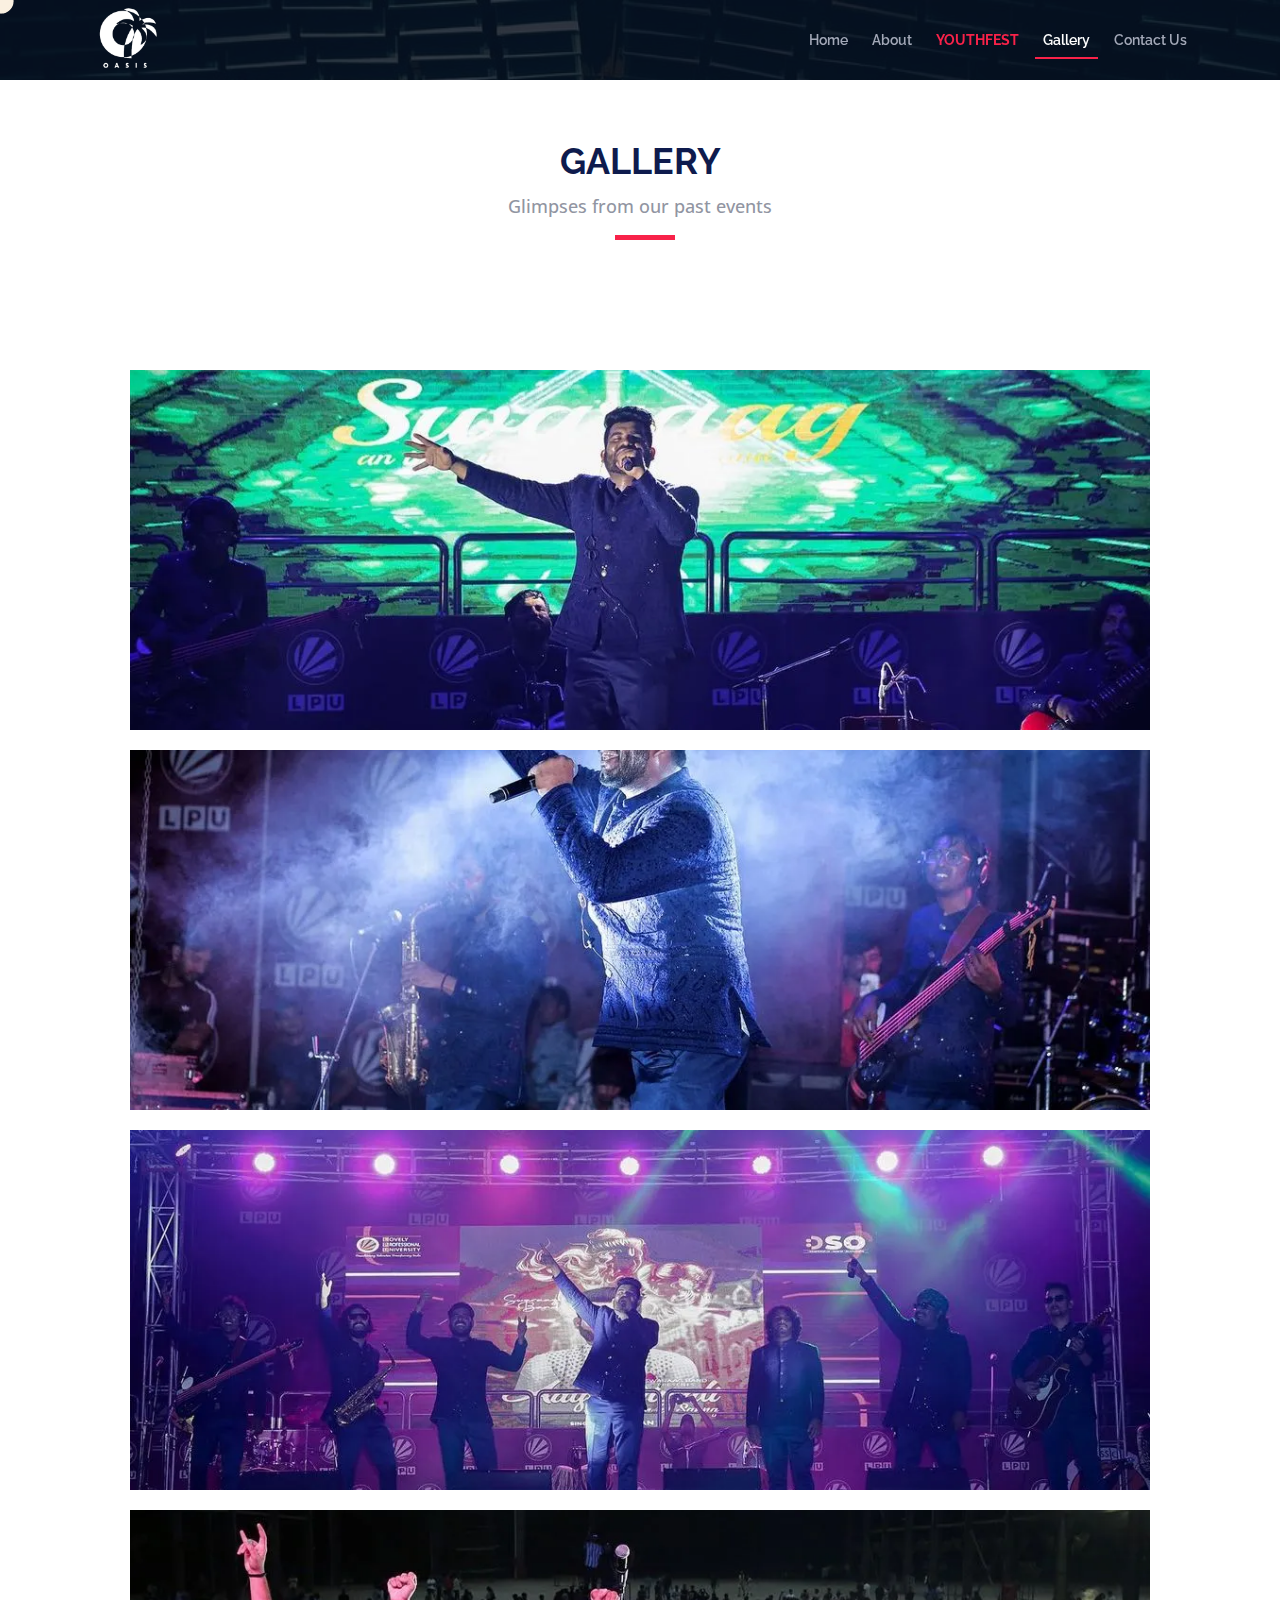
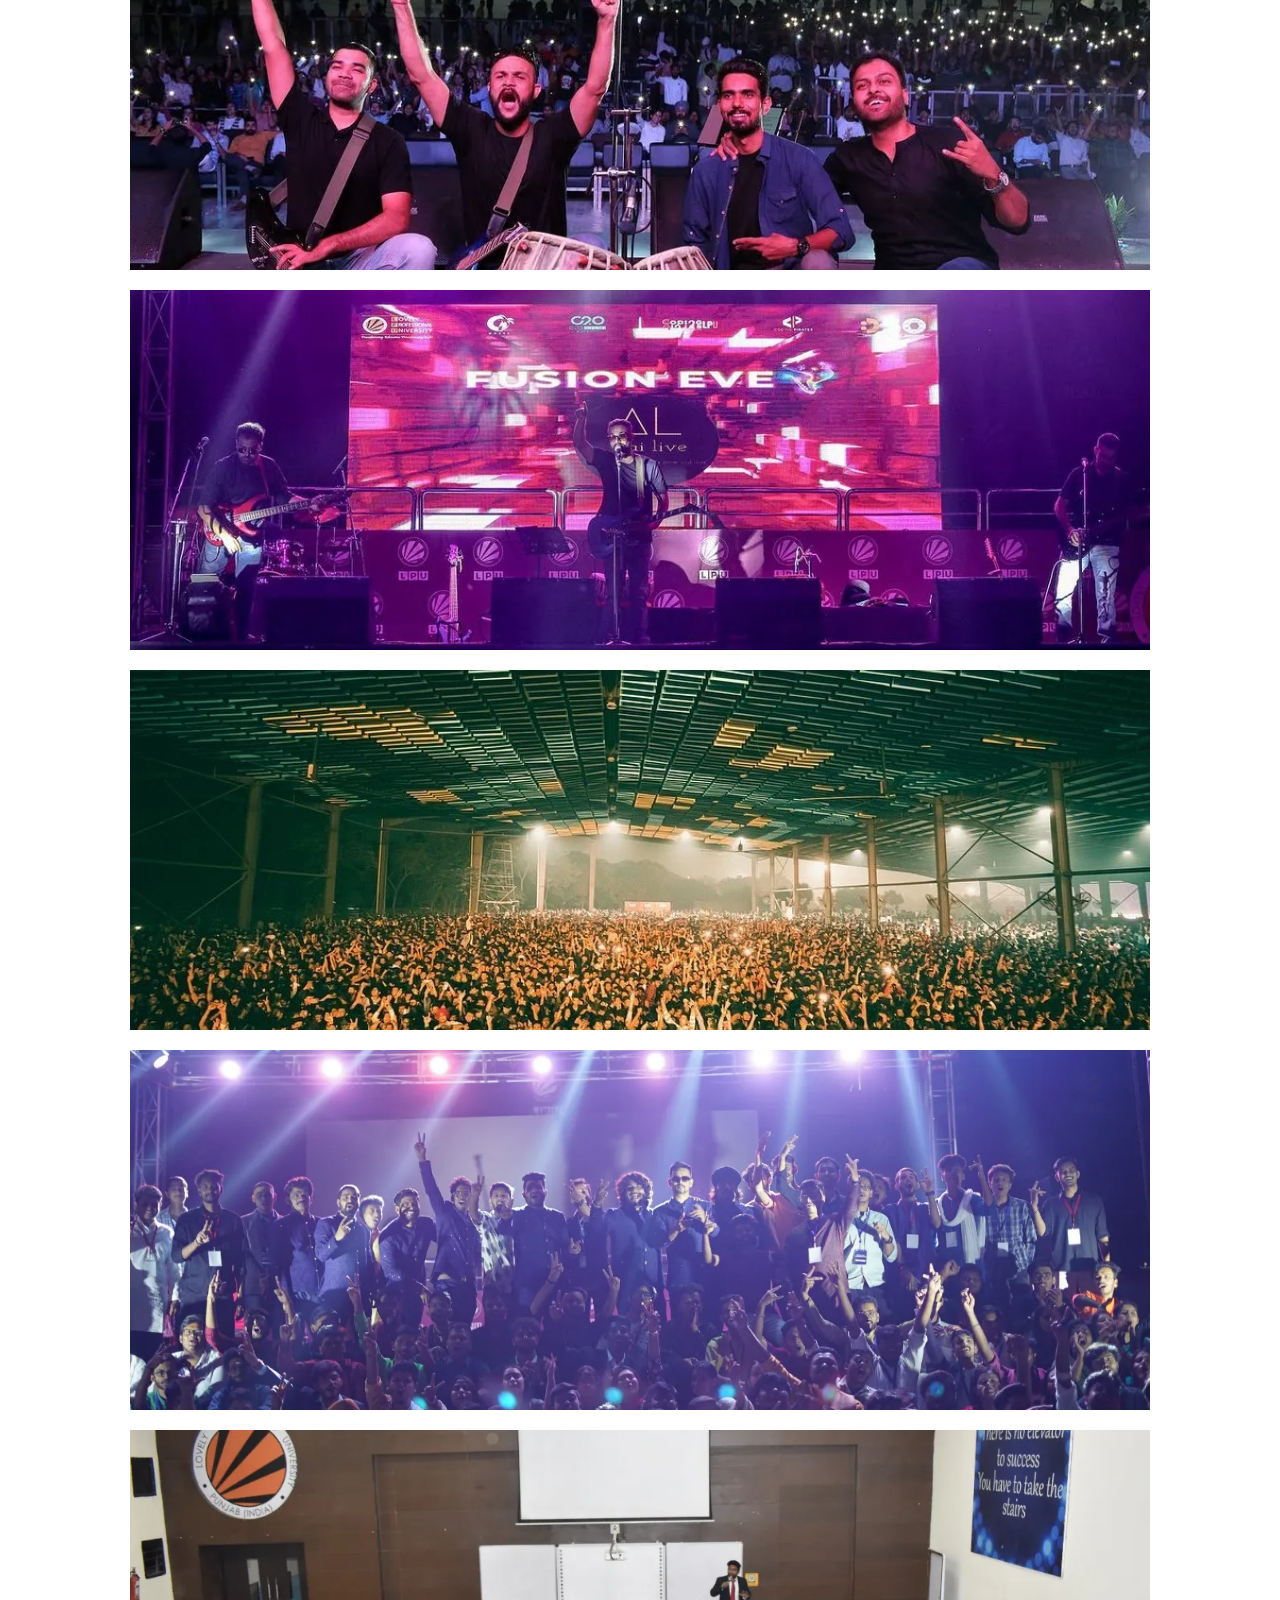
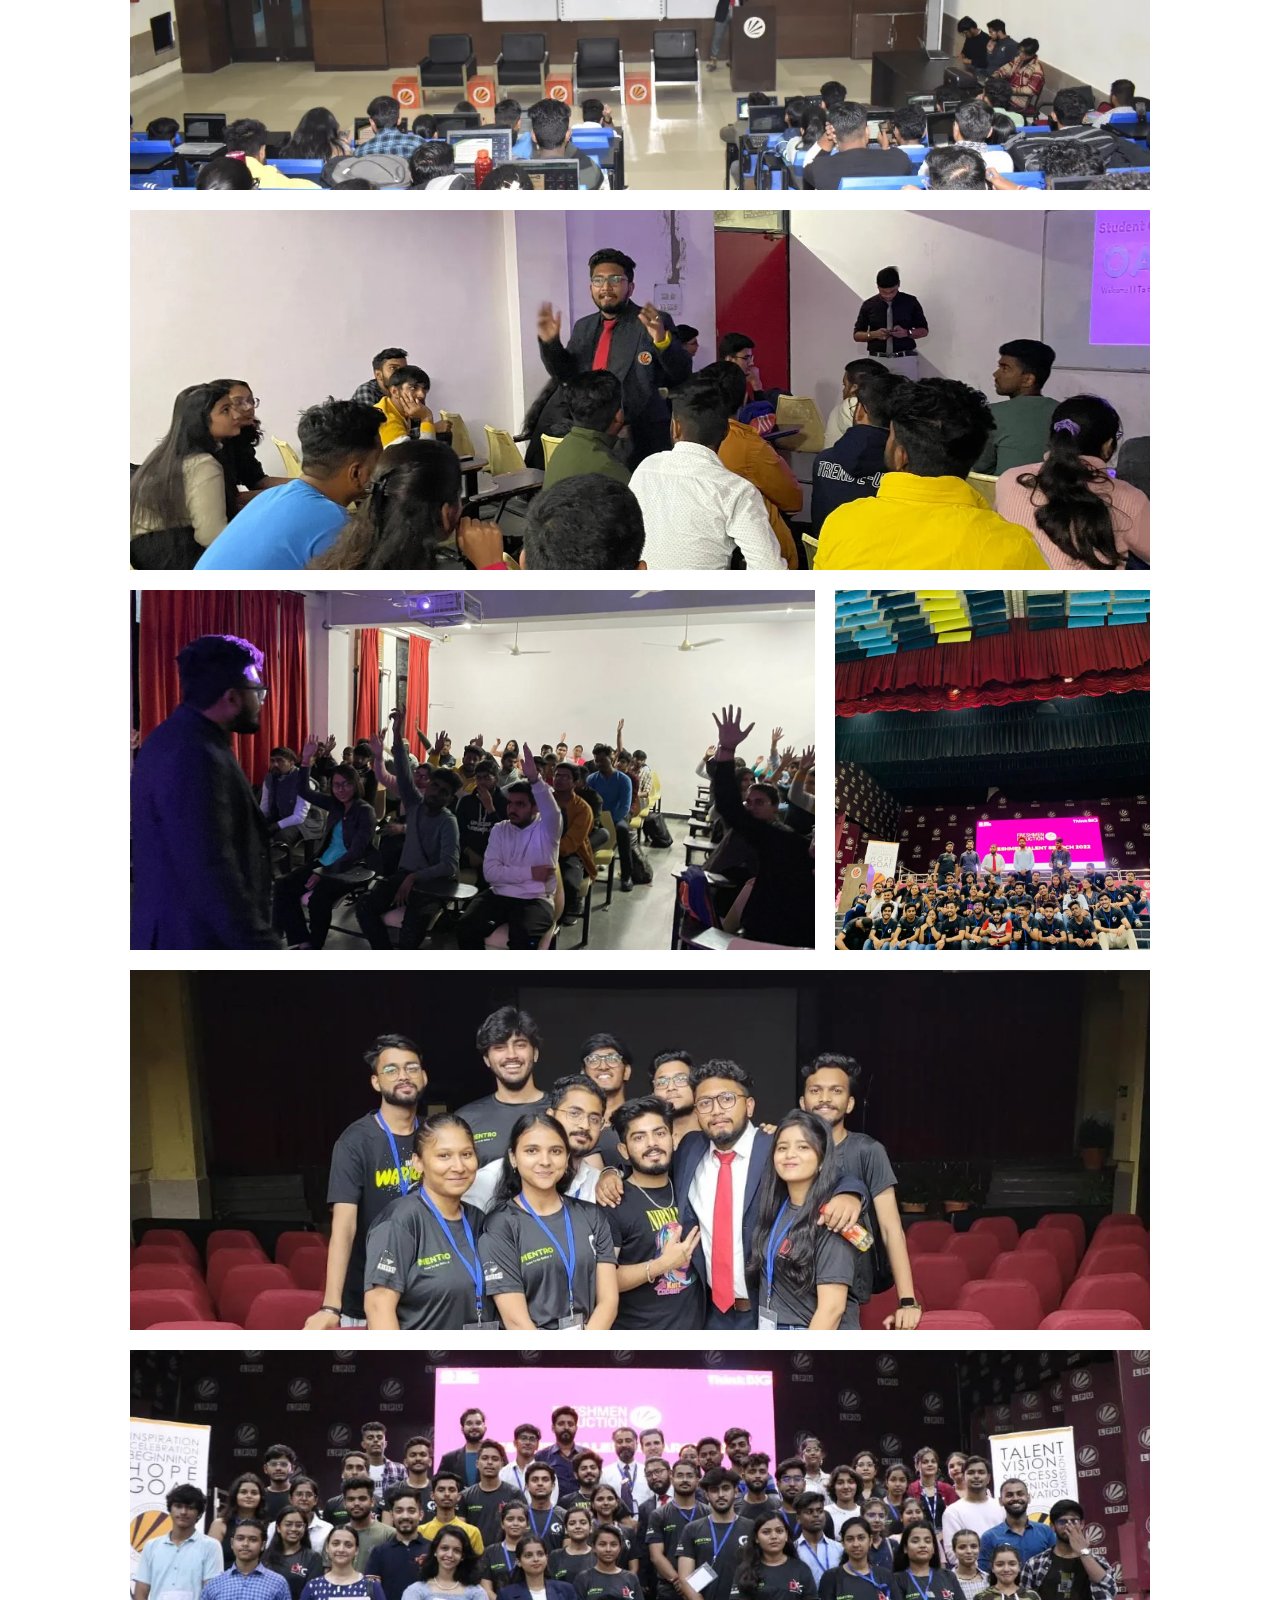
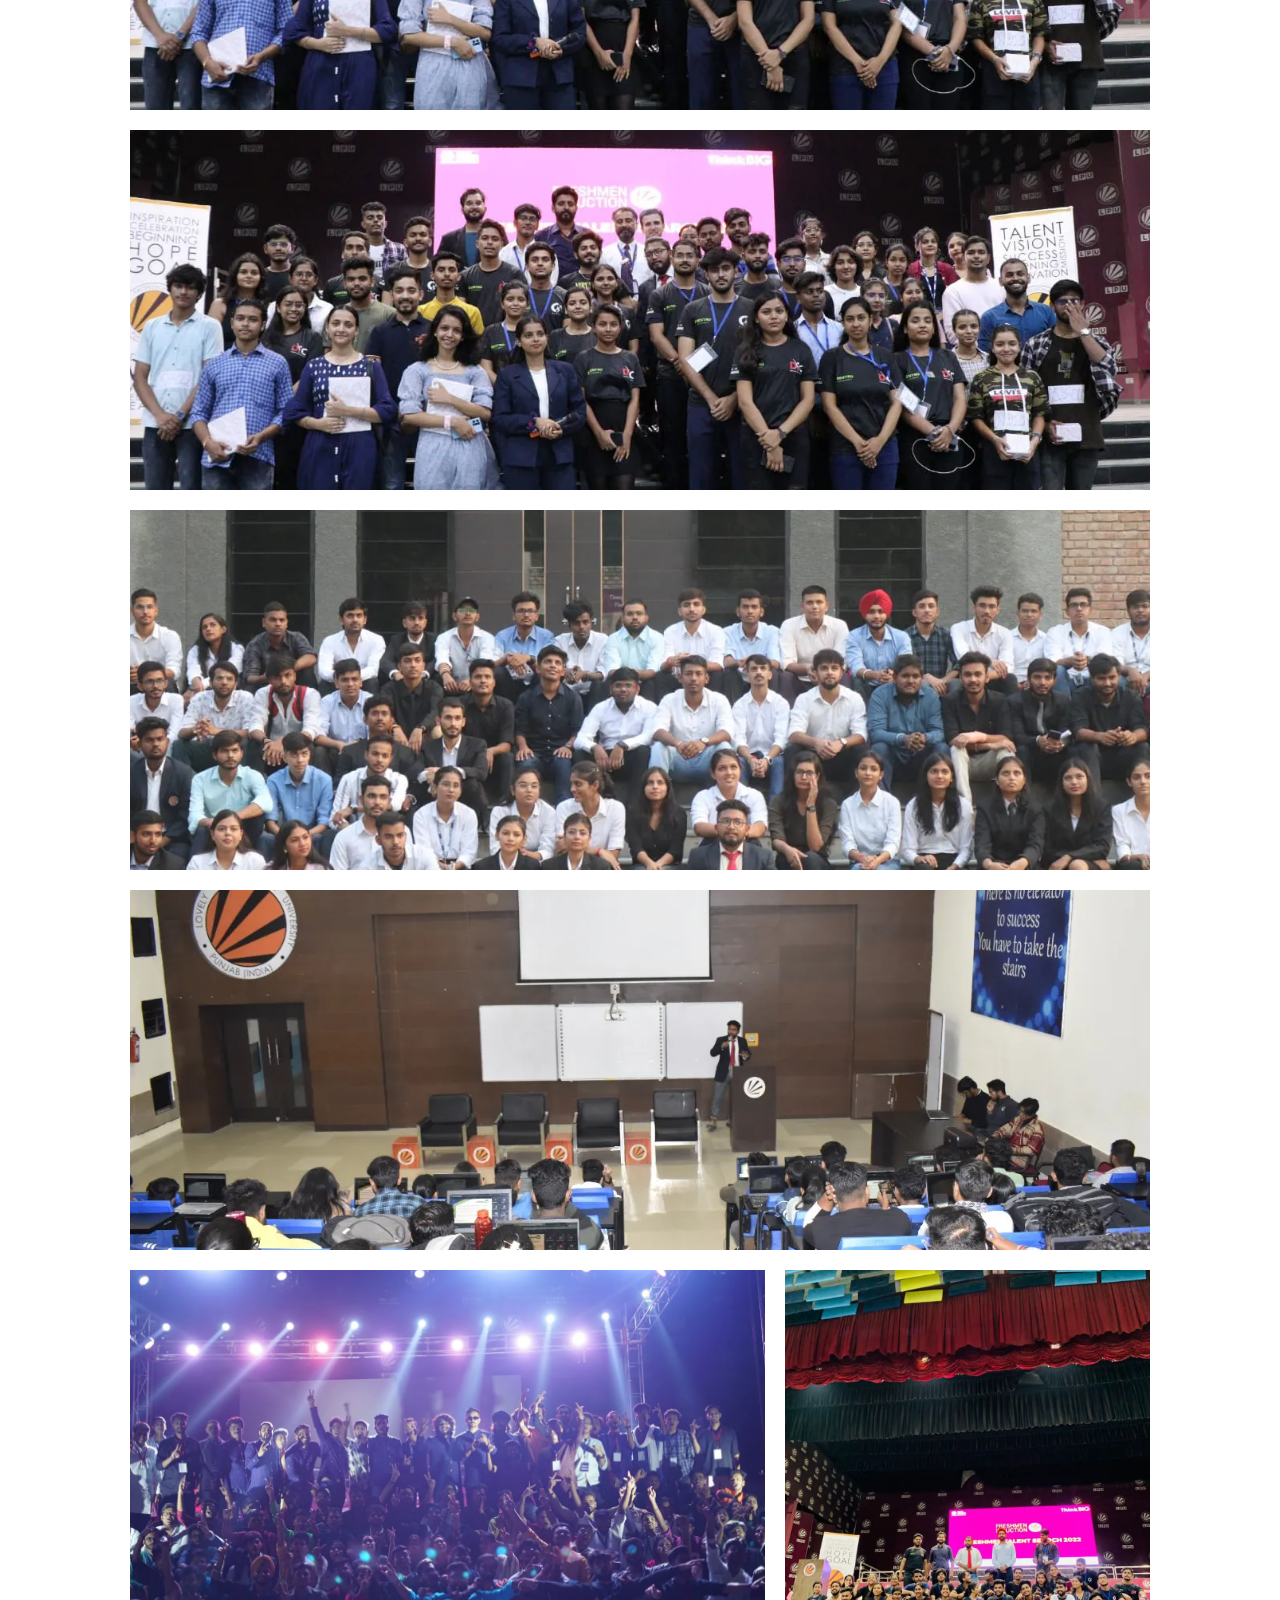
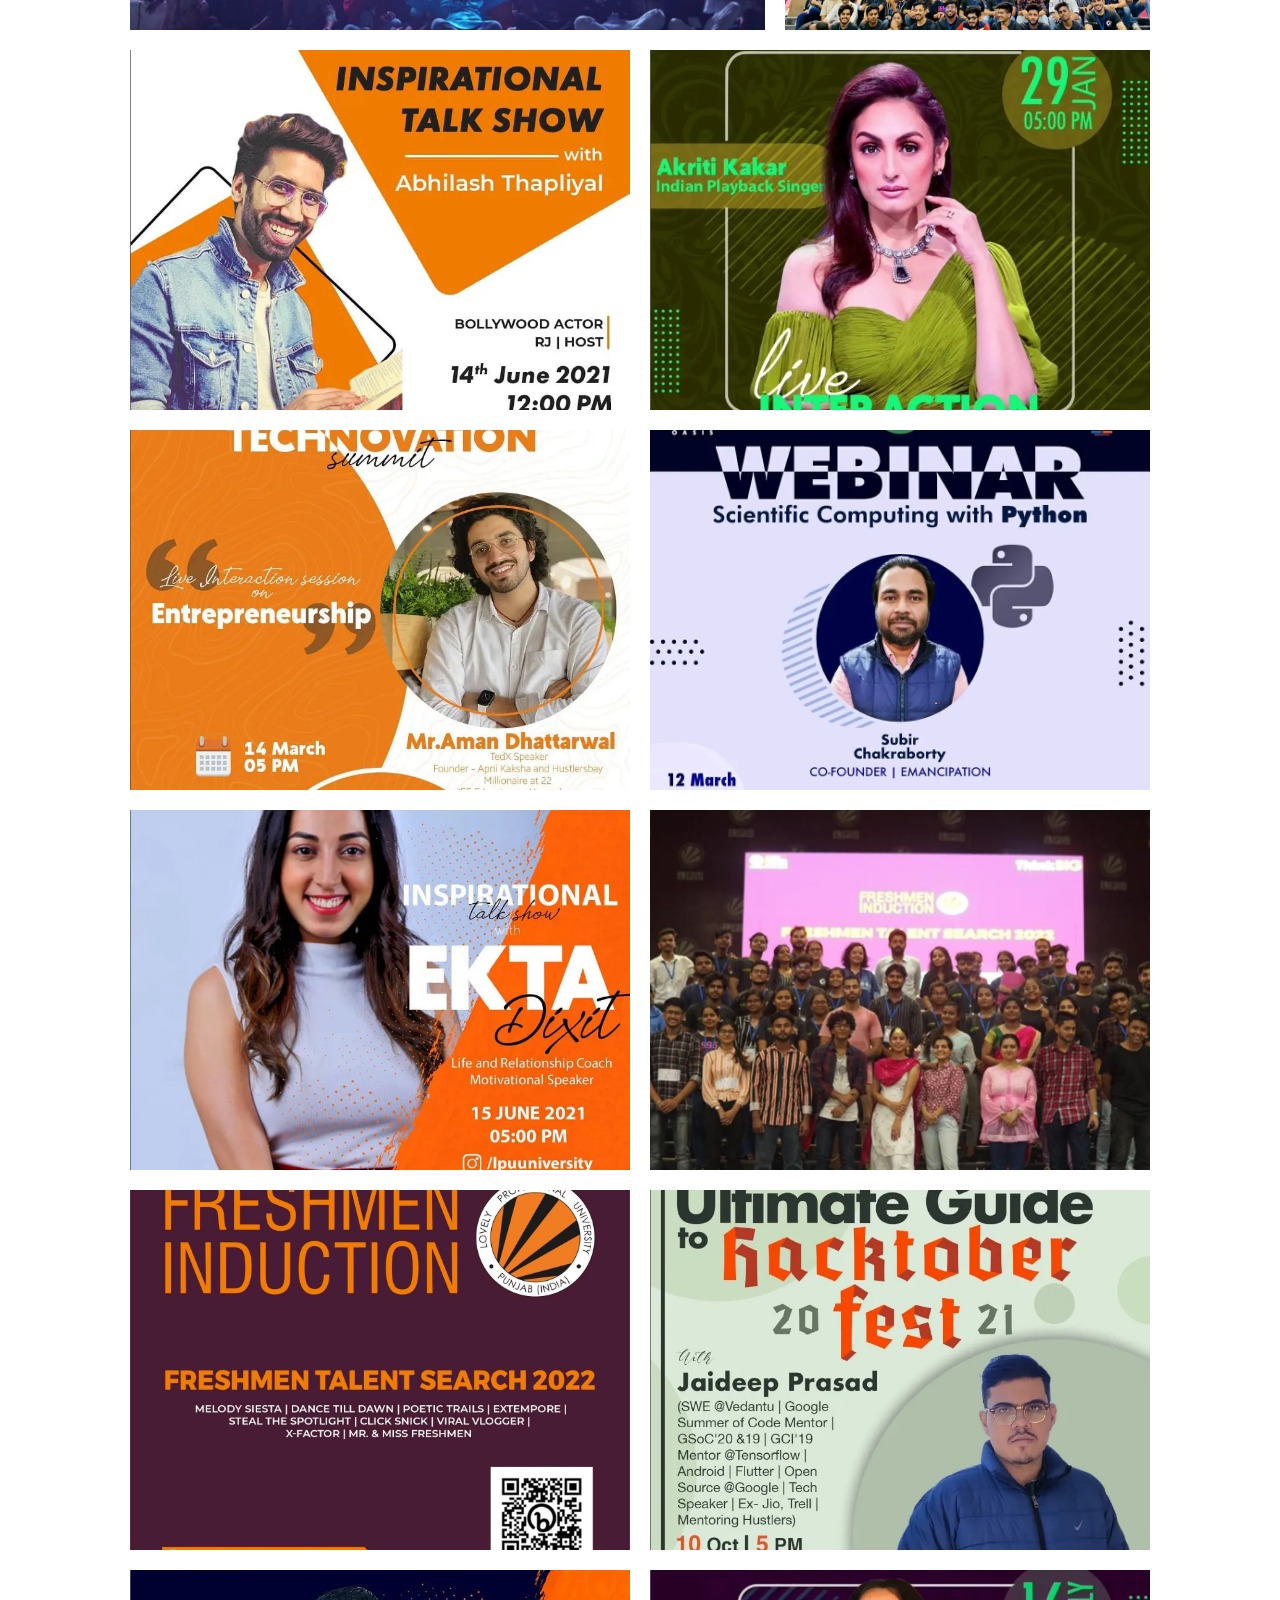
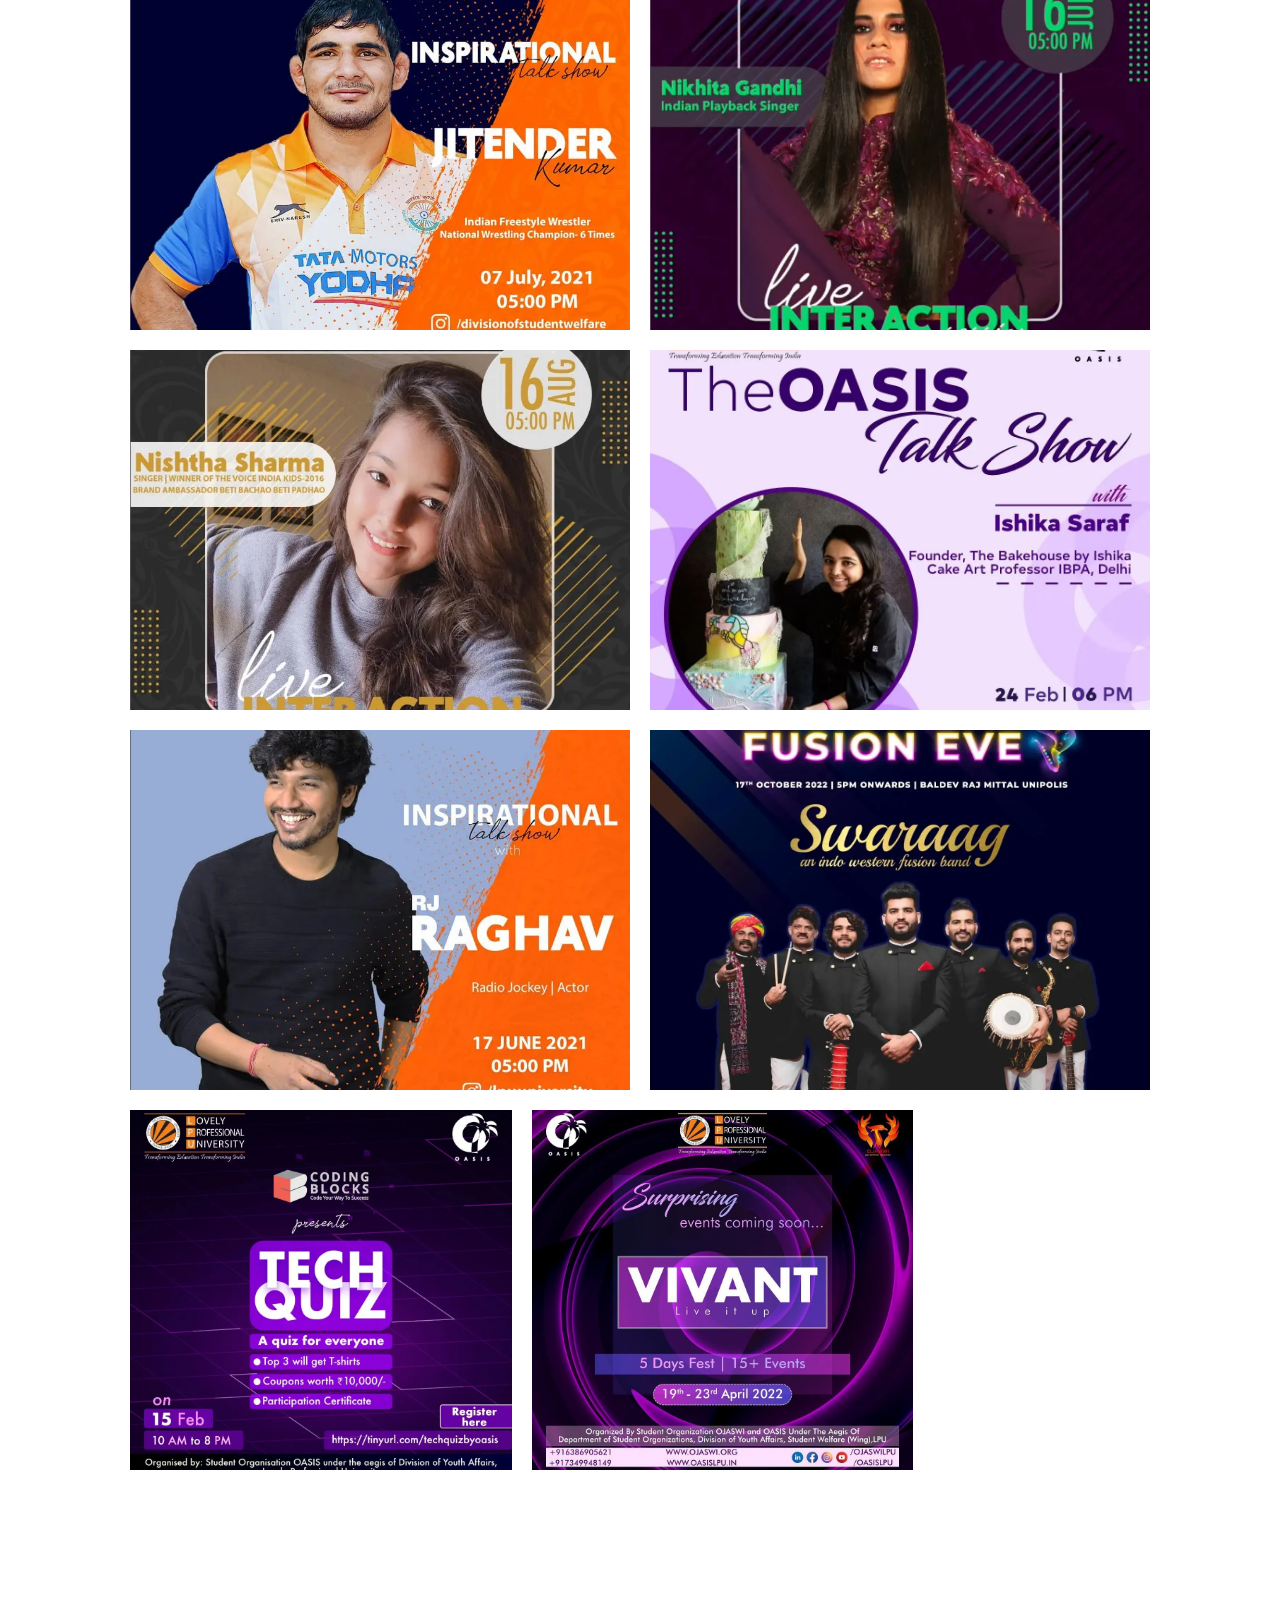
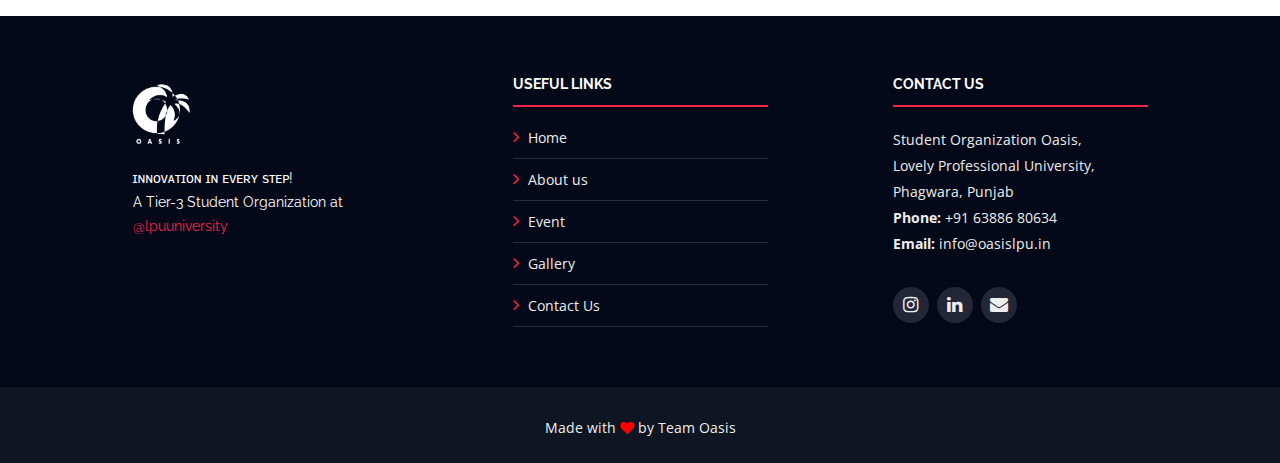
==== commit a784acdd: "Remove Btn Register of Nav in Gallery Page" ====
--- a/gallery.html
+++ b/gallery.html
@@ -65,7 +65,7 @@
                     <li class="menu-active"><a href="./gallery.html">Gallery</a></li>
                     <li><a href="./index.html#contact">Contact Us</a></li>
                     <!-- TODO: Change Buy Tickets Button -->
-                    <li class="buy-tickets"><a href="#buy-tickets">Buy Tickets</a></li>
+                    <!-- <li class="buy-tickets"><a href="#">Register</a></li> -->
                 </ul>
             </nav><!-- #nav-menu-container -->
         </div>
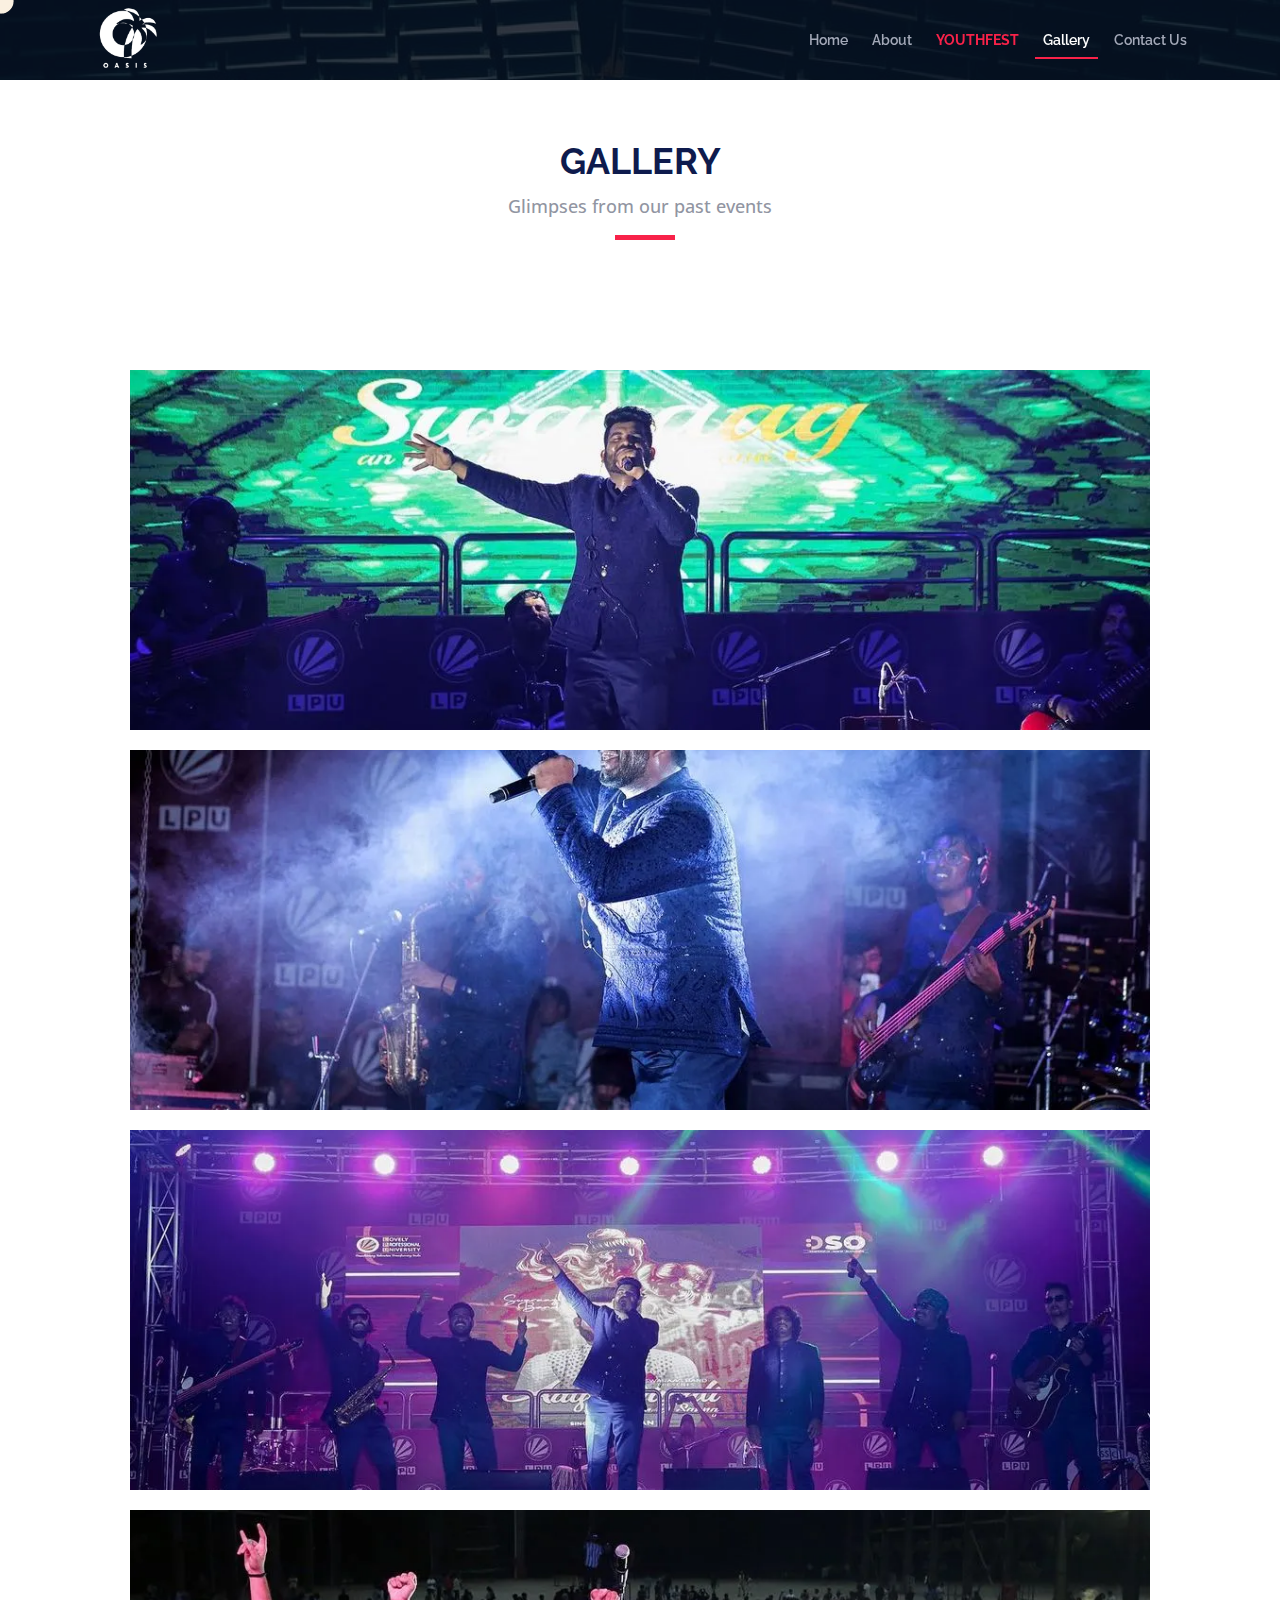
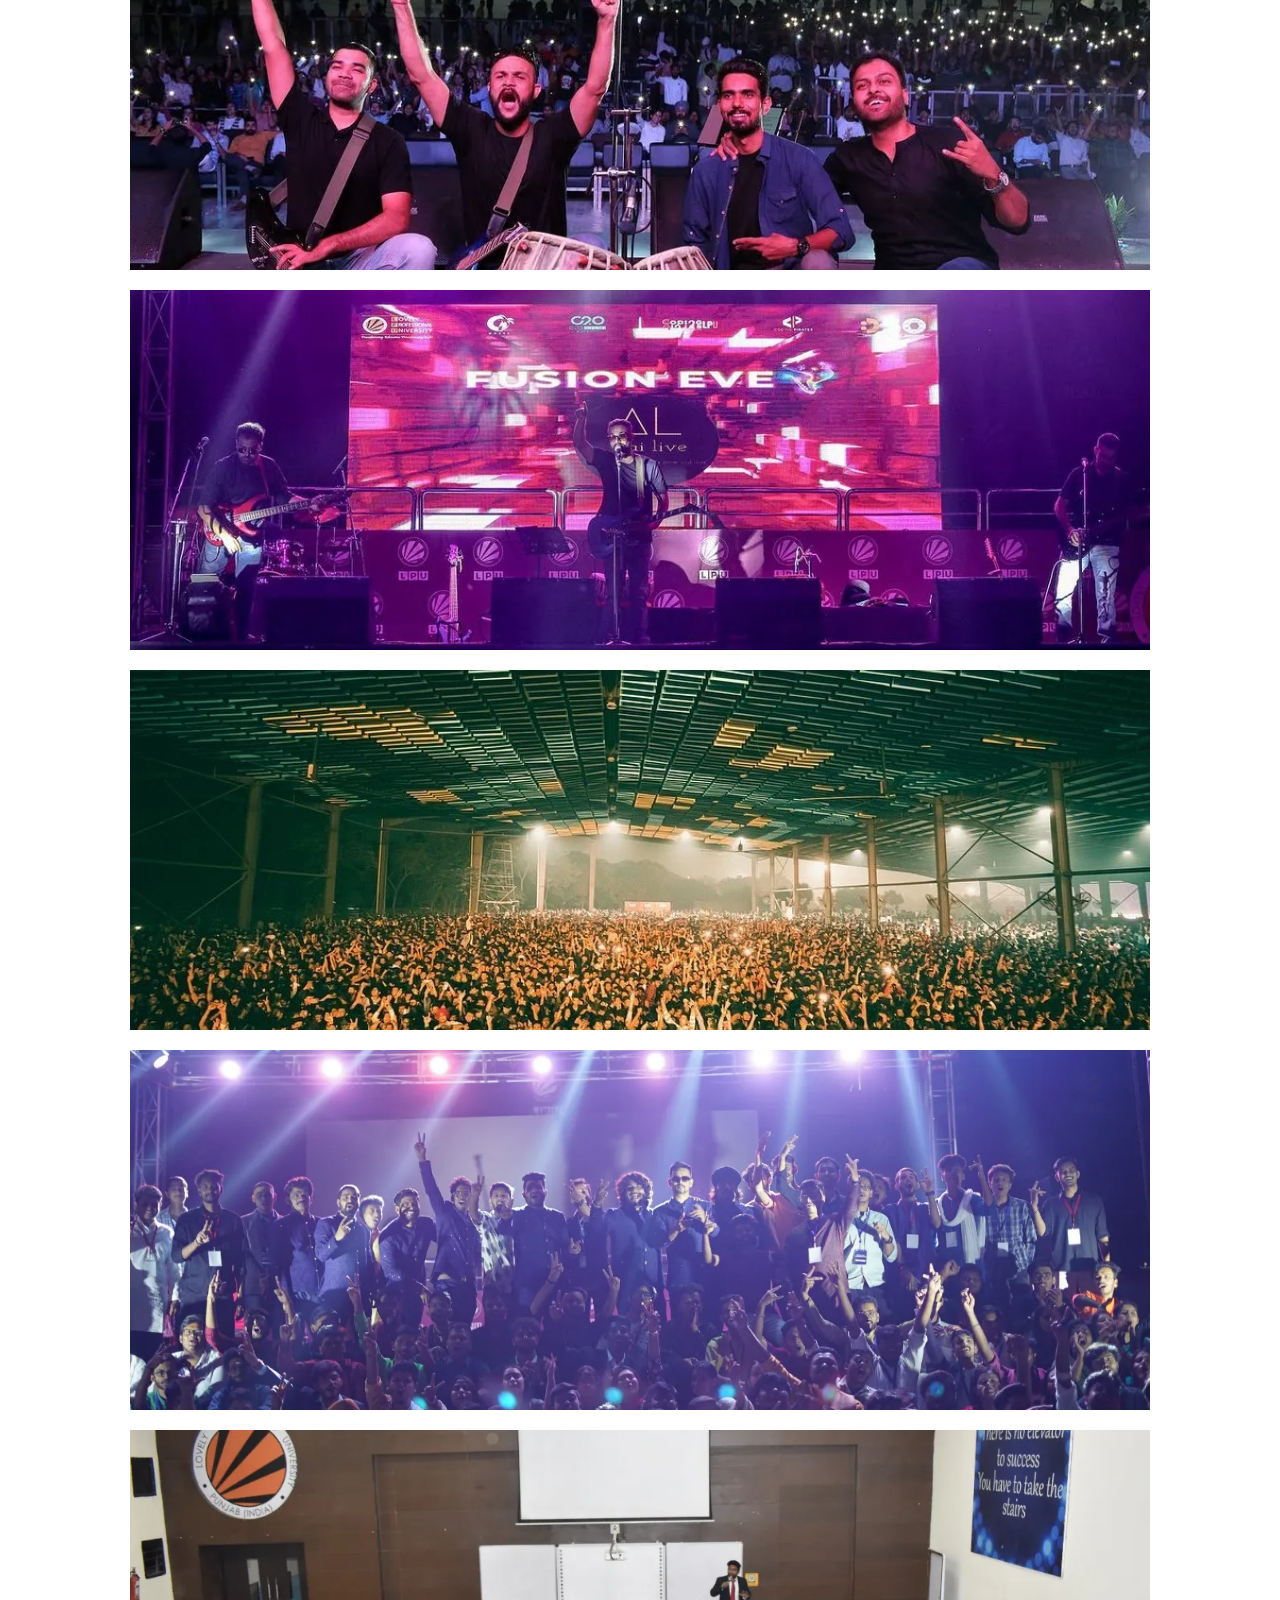
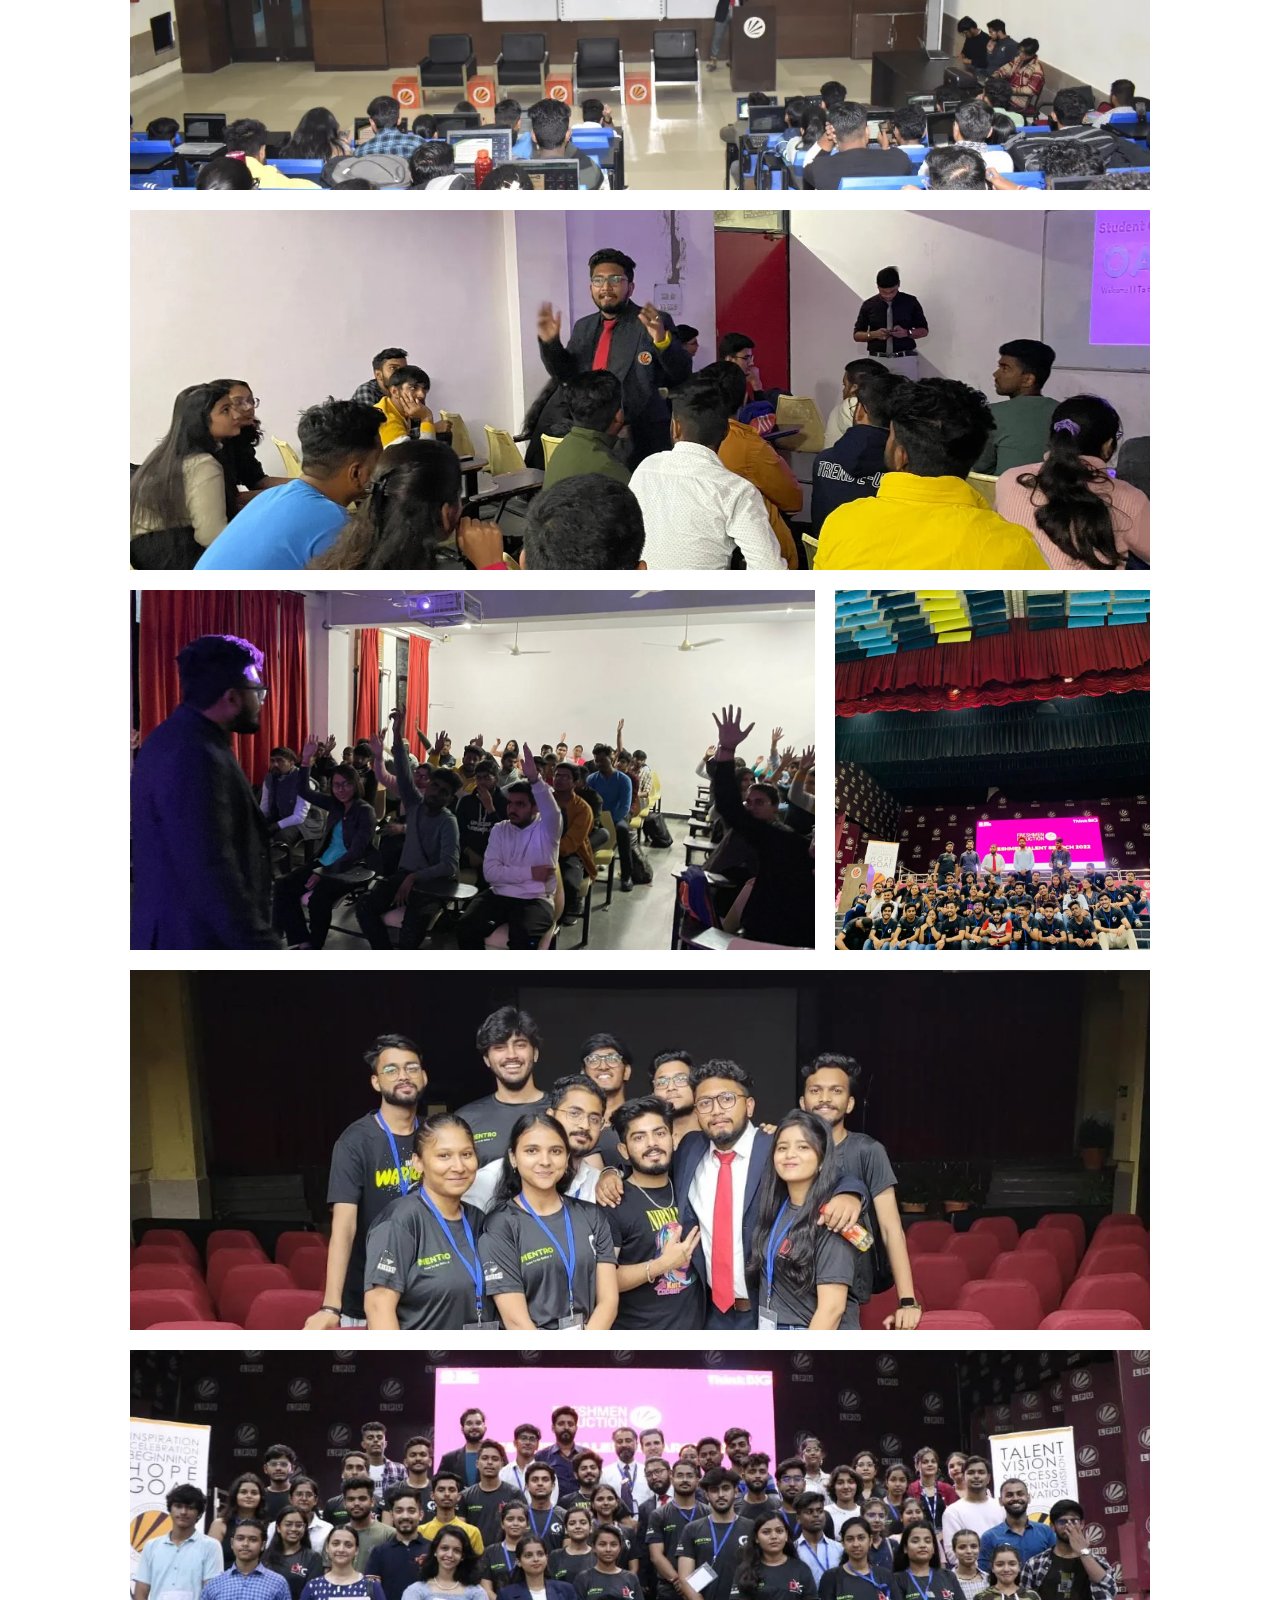
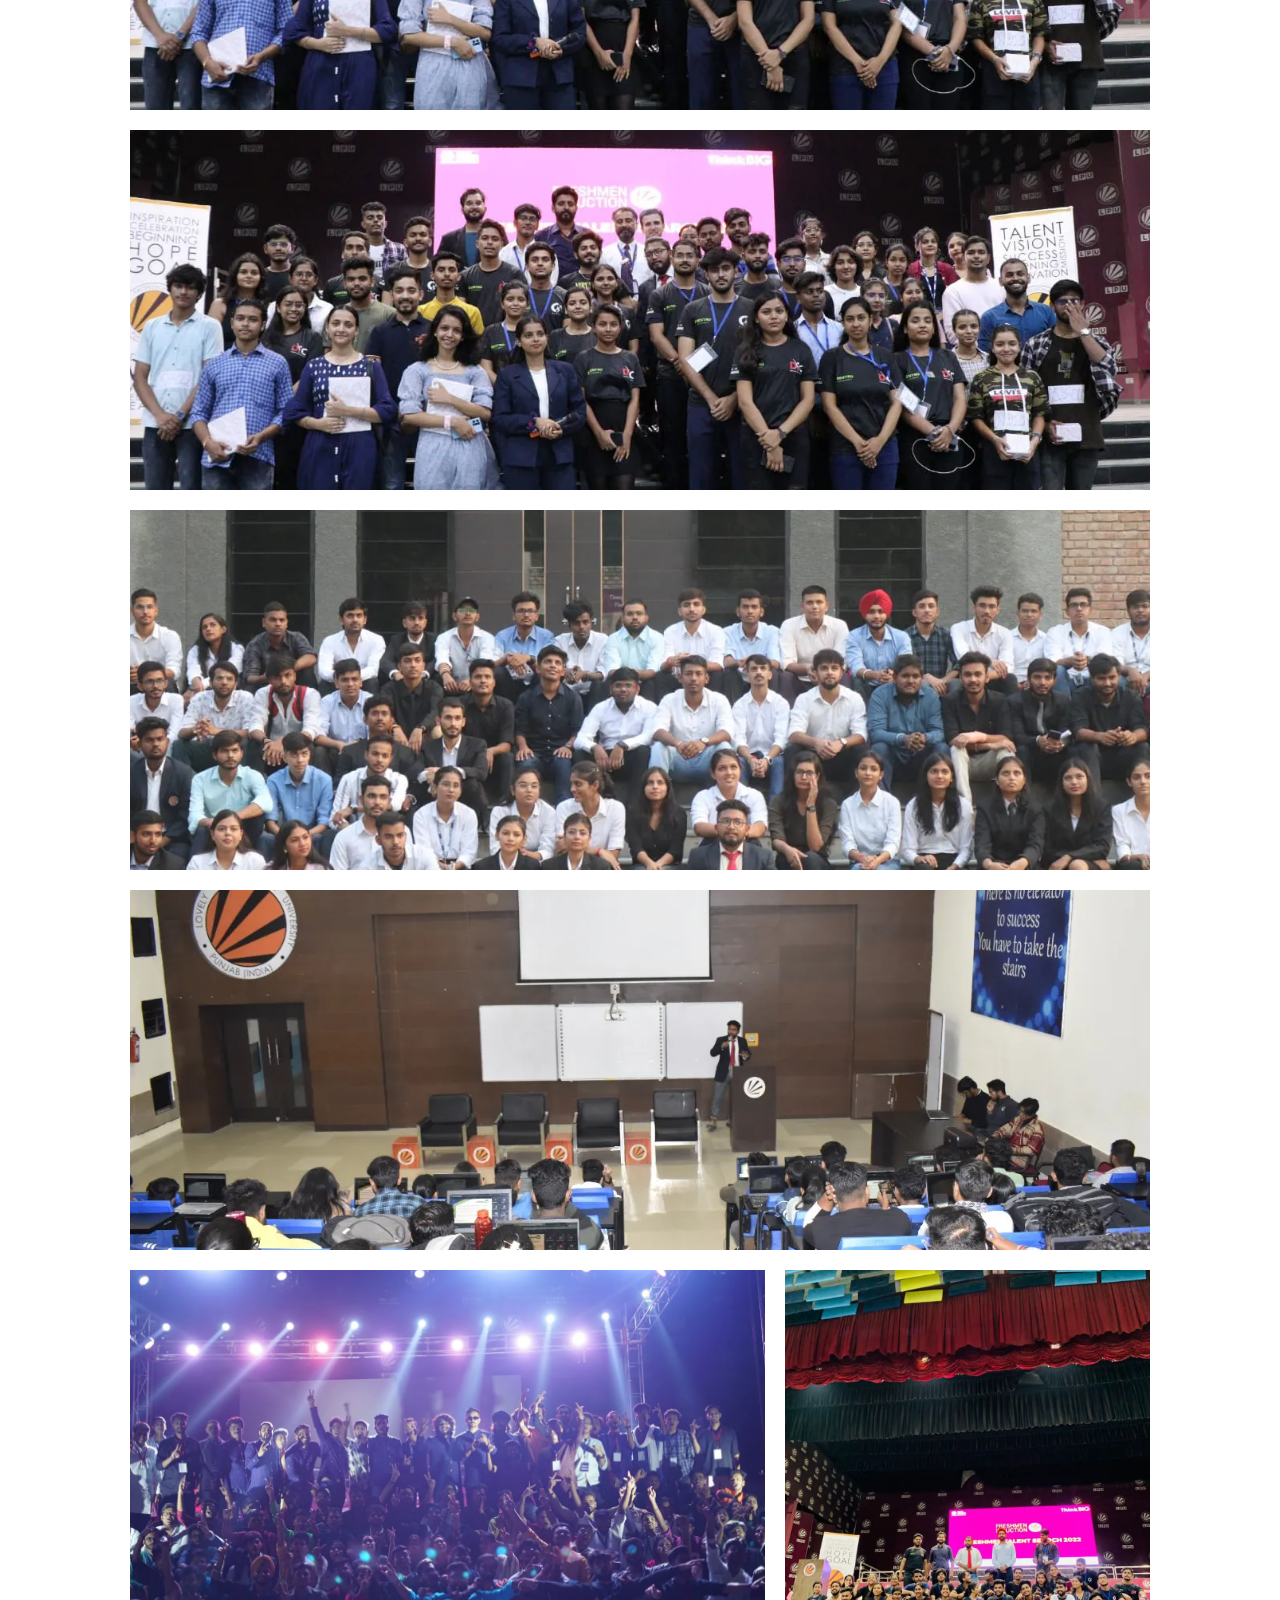
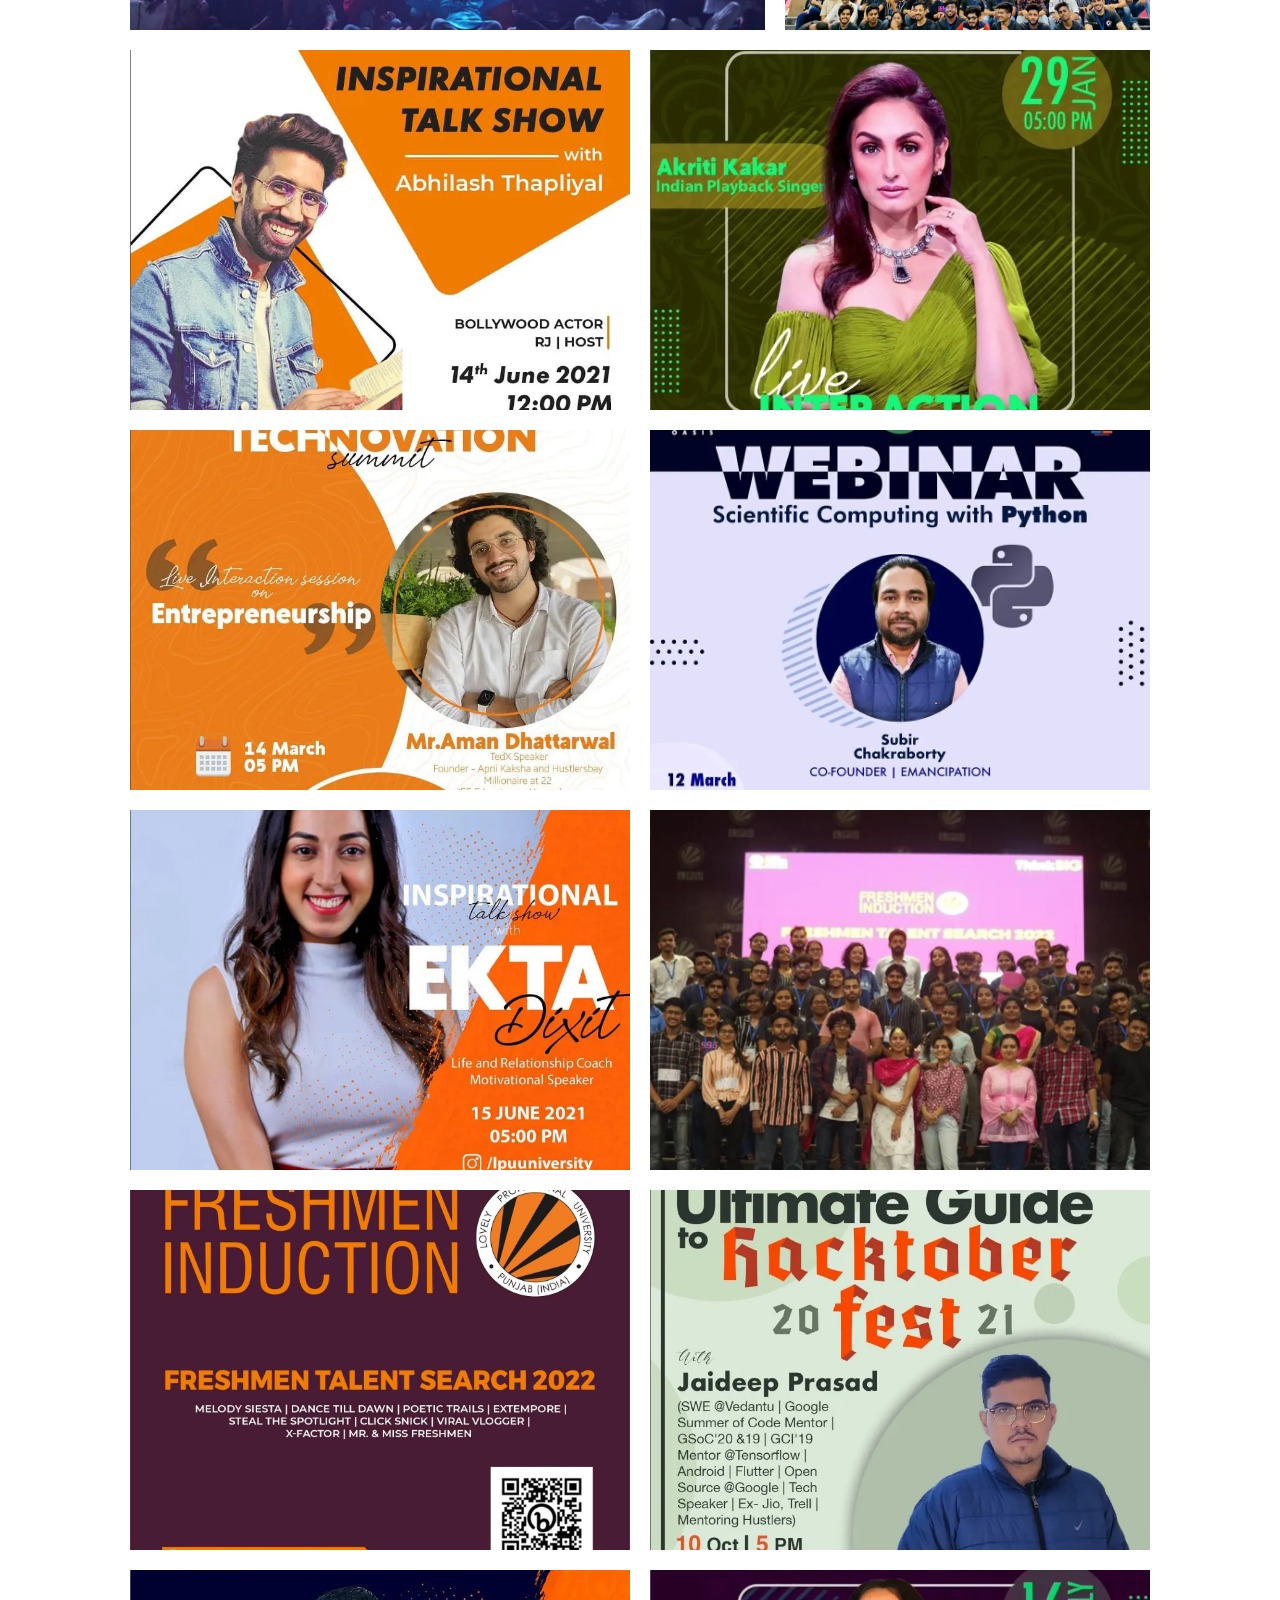
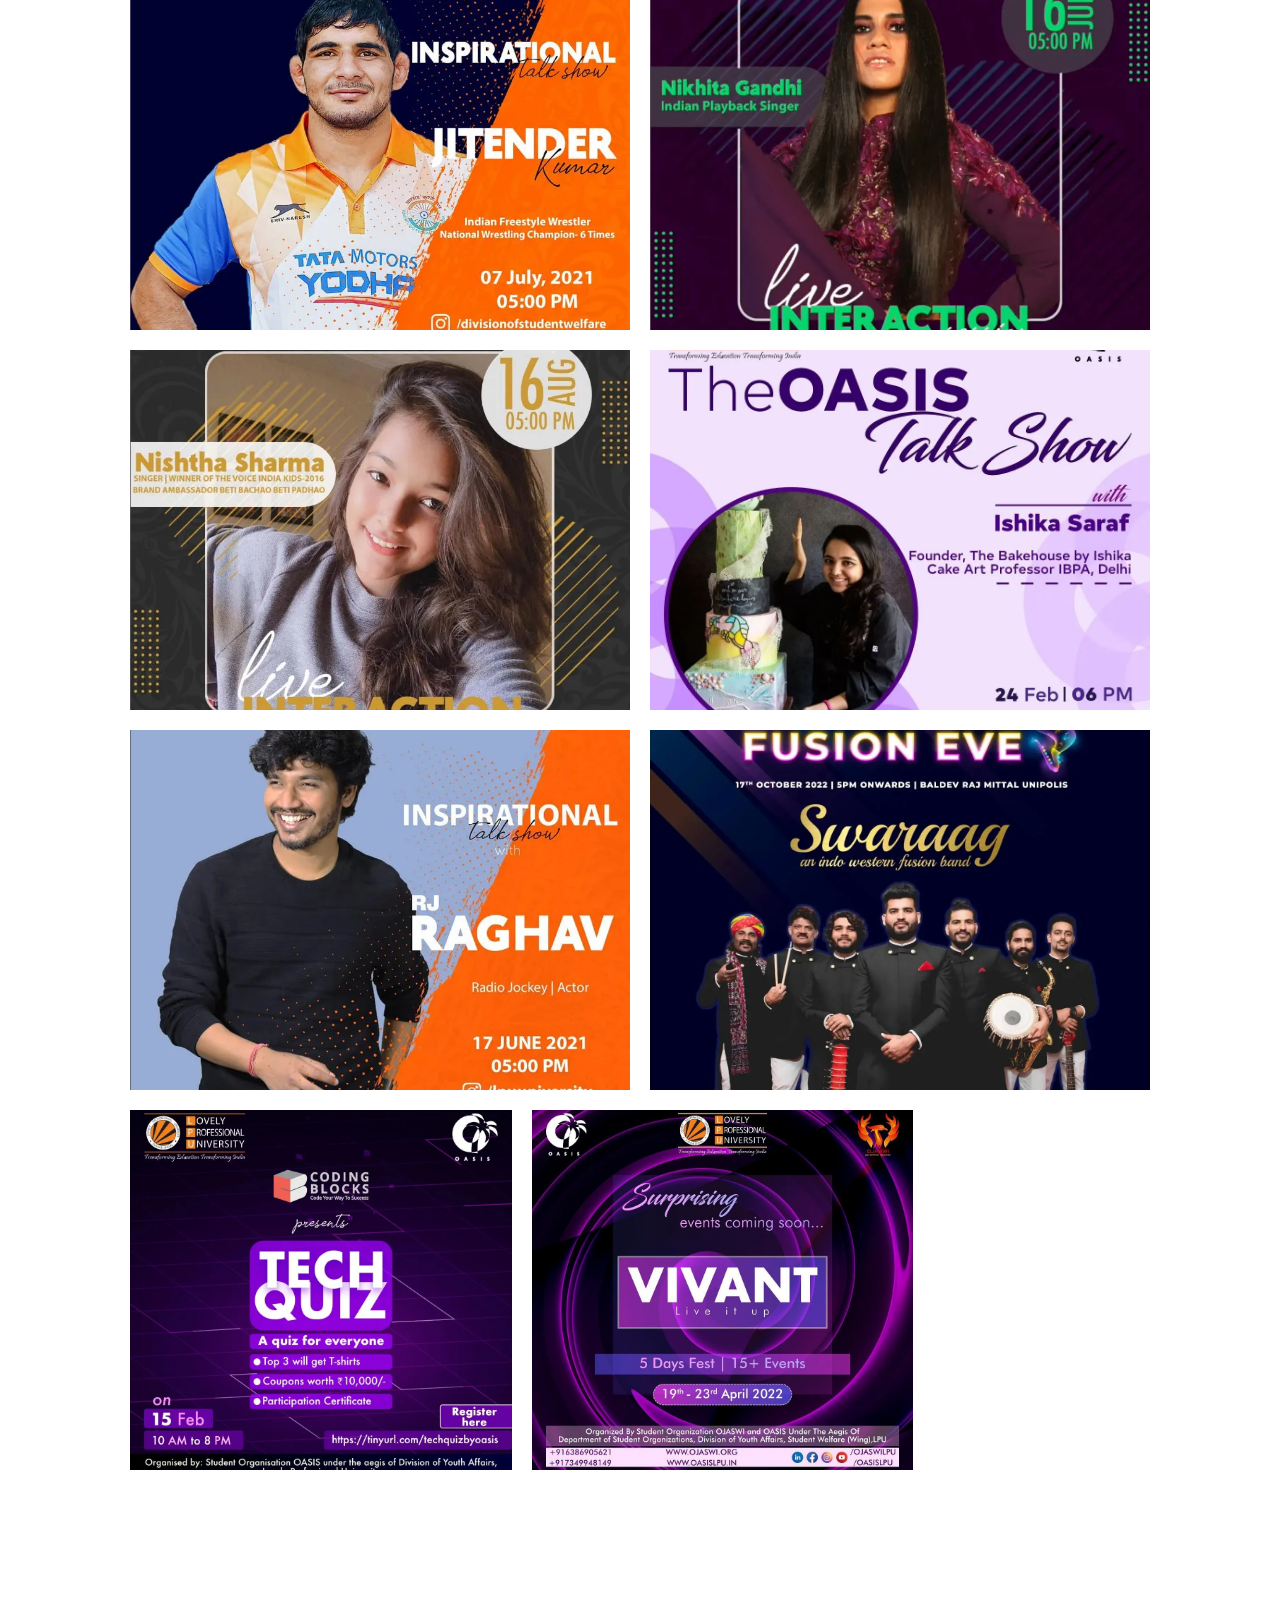
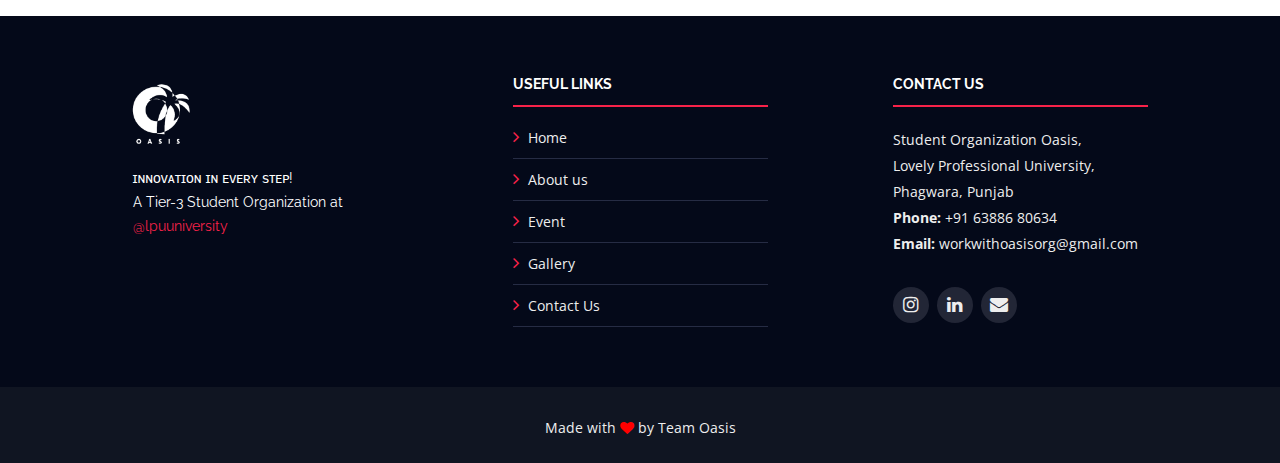
==== commit 60a1404f: "Update Oasis Email and Remove Register Now Button and Date on Counter" ====
--- a/gallery.html
+++ b/gallery.html
@@ -51,9 +51,6 @@
         <div class="container d-flex justify-content-between align-items-center">
 
             <div id="logo">
-                <!-- Uncomment below if you prefer to use a text logo -->
-                <!-- <h1><a href="#main">C<span>o</span>nf</a></h1>-->
-                <!-- TODO: Change LOGO -->
                 <a href="./index.html" class="scrollto"><img src="img/logo.png" alt="" title=""></a>
             </div>
 
@@ -64,8 +61,6 @@
                     <li><a href="./youthfest.html" class="animate-link">YOUTHFEST</a></li>
                     <li class="menu-active"><a href="./gallery.html">Gallery</a></li>
                     <li><a href="./index.html#contact">Contact Us</a></li>
-                    <!-- TODO: Change Buy Tickets Button -->
-                    <!-- <li class="buy-tickets"><a href="#">Register</a></li> -->
                 </ul>
             </nav><!-- #nav-menu-container -->
         </div>
@@ -320,7 +315,7 @@
                             Lovely Professional University,<br>
                             Phagwara, Punjab<br>
                             <strong>Phone:</strong> +91 63886 80634<br>
-                            <strong>Email:</strong> info@oasislpu.in<br>
+                            <strong>Email:</strong> workwithoasisorg@gmail.com <br>
                         </p>
 
                         <div class="social-links">
@@ -331,7 +326,7 @@
                             <!-- <a href="#" class="google-plus"><i class="fa fa-google-plus"></i></a> -->
                             <a href="https://www.linkedin.com/company/oasislpu/" class="linkedin"><i
                                     class="fa fa-linkedin"></i></a>
-                            <a href="mailto:info@oasislpu.in"><i class="fa fa-envelope"></i></a>
+                            <a href="mailto:workwithoasisorg@gmail.com"><i class="fa fa-envelope"></i></a>
                         </div>
 
                     </div>
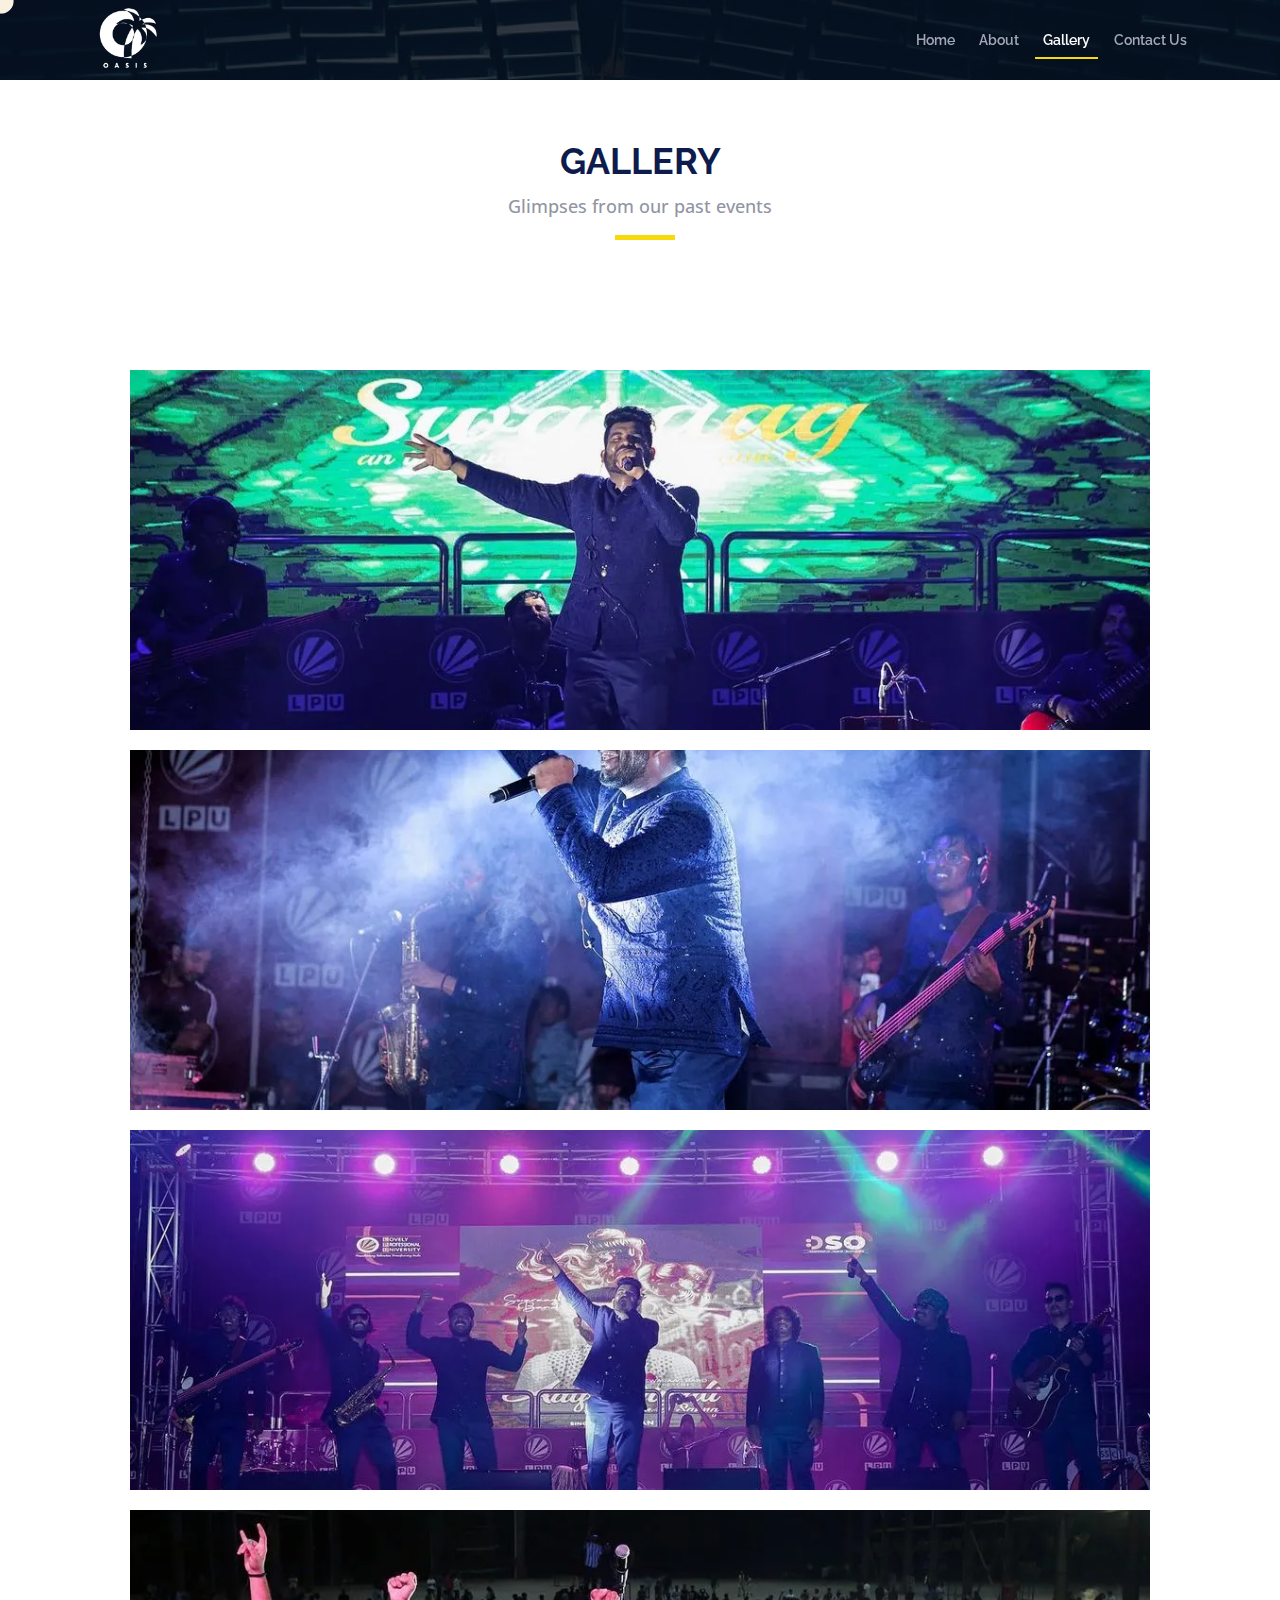
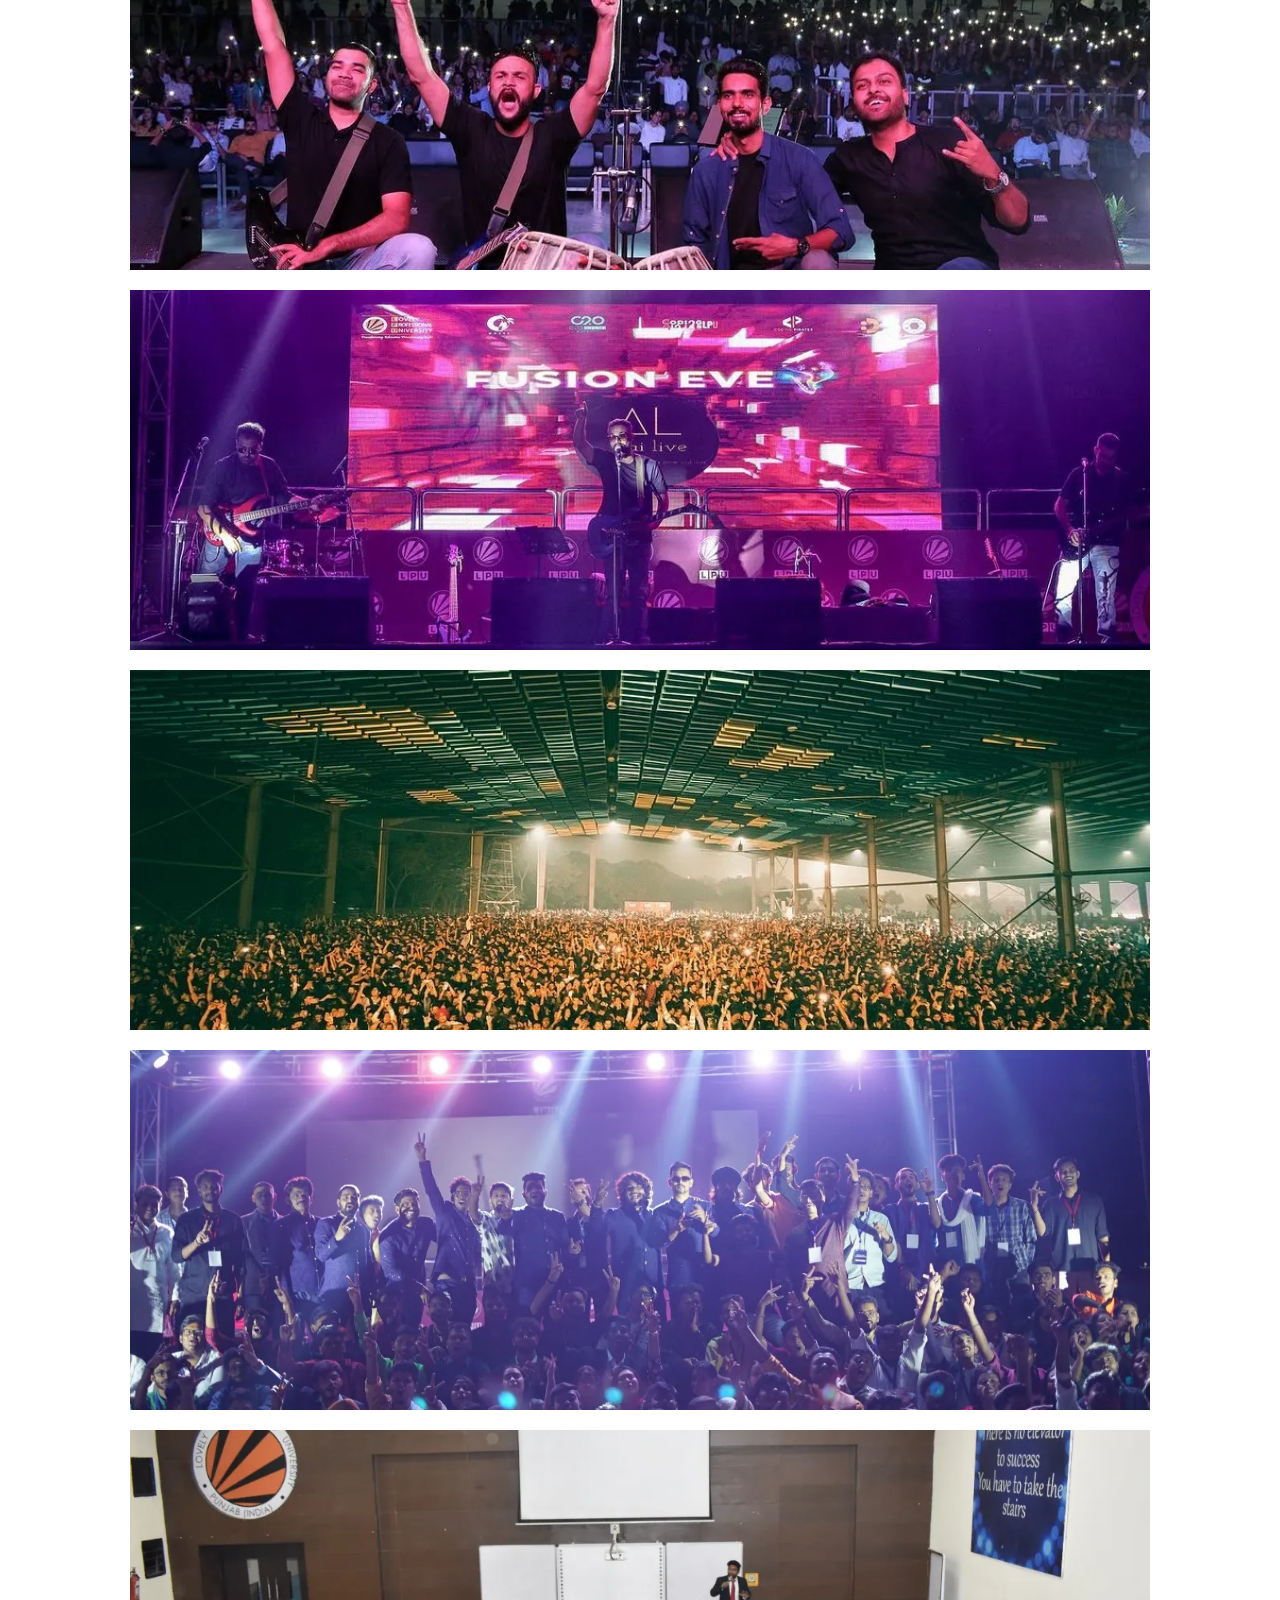
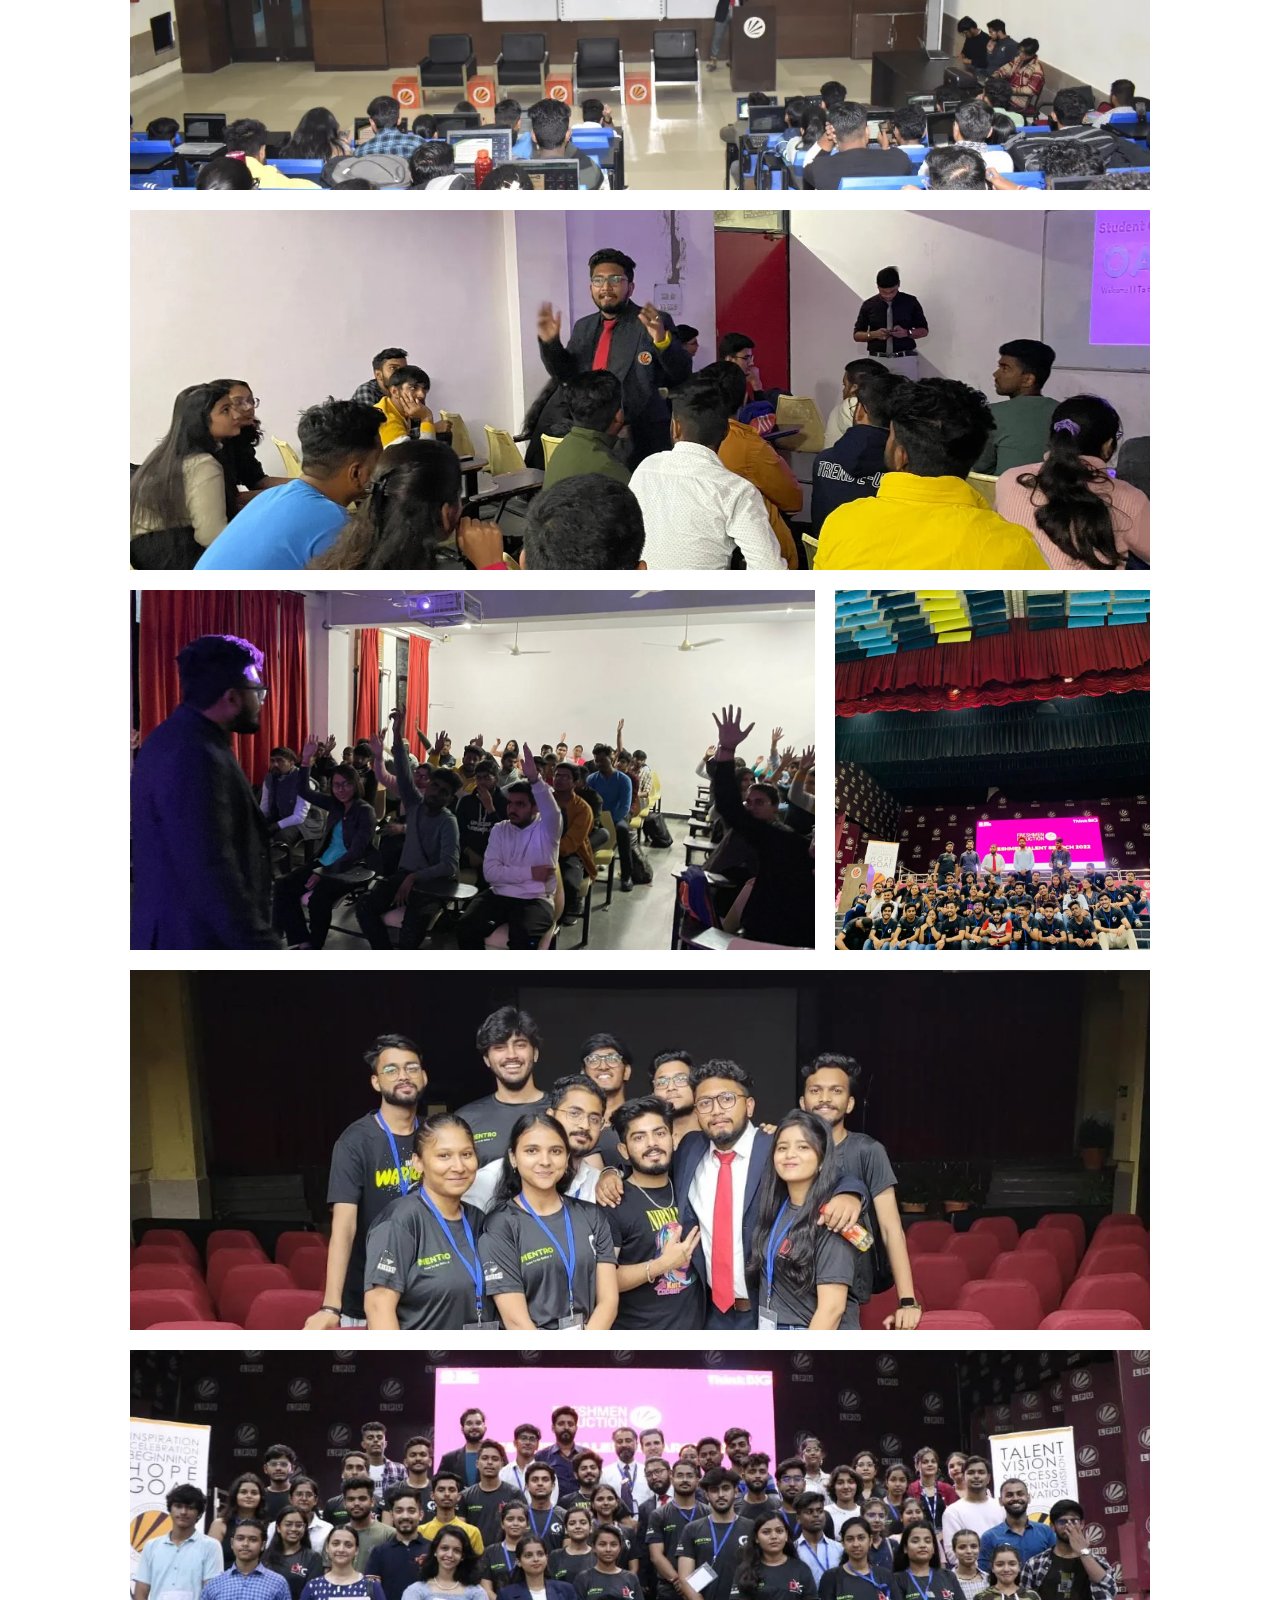
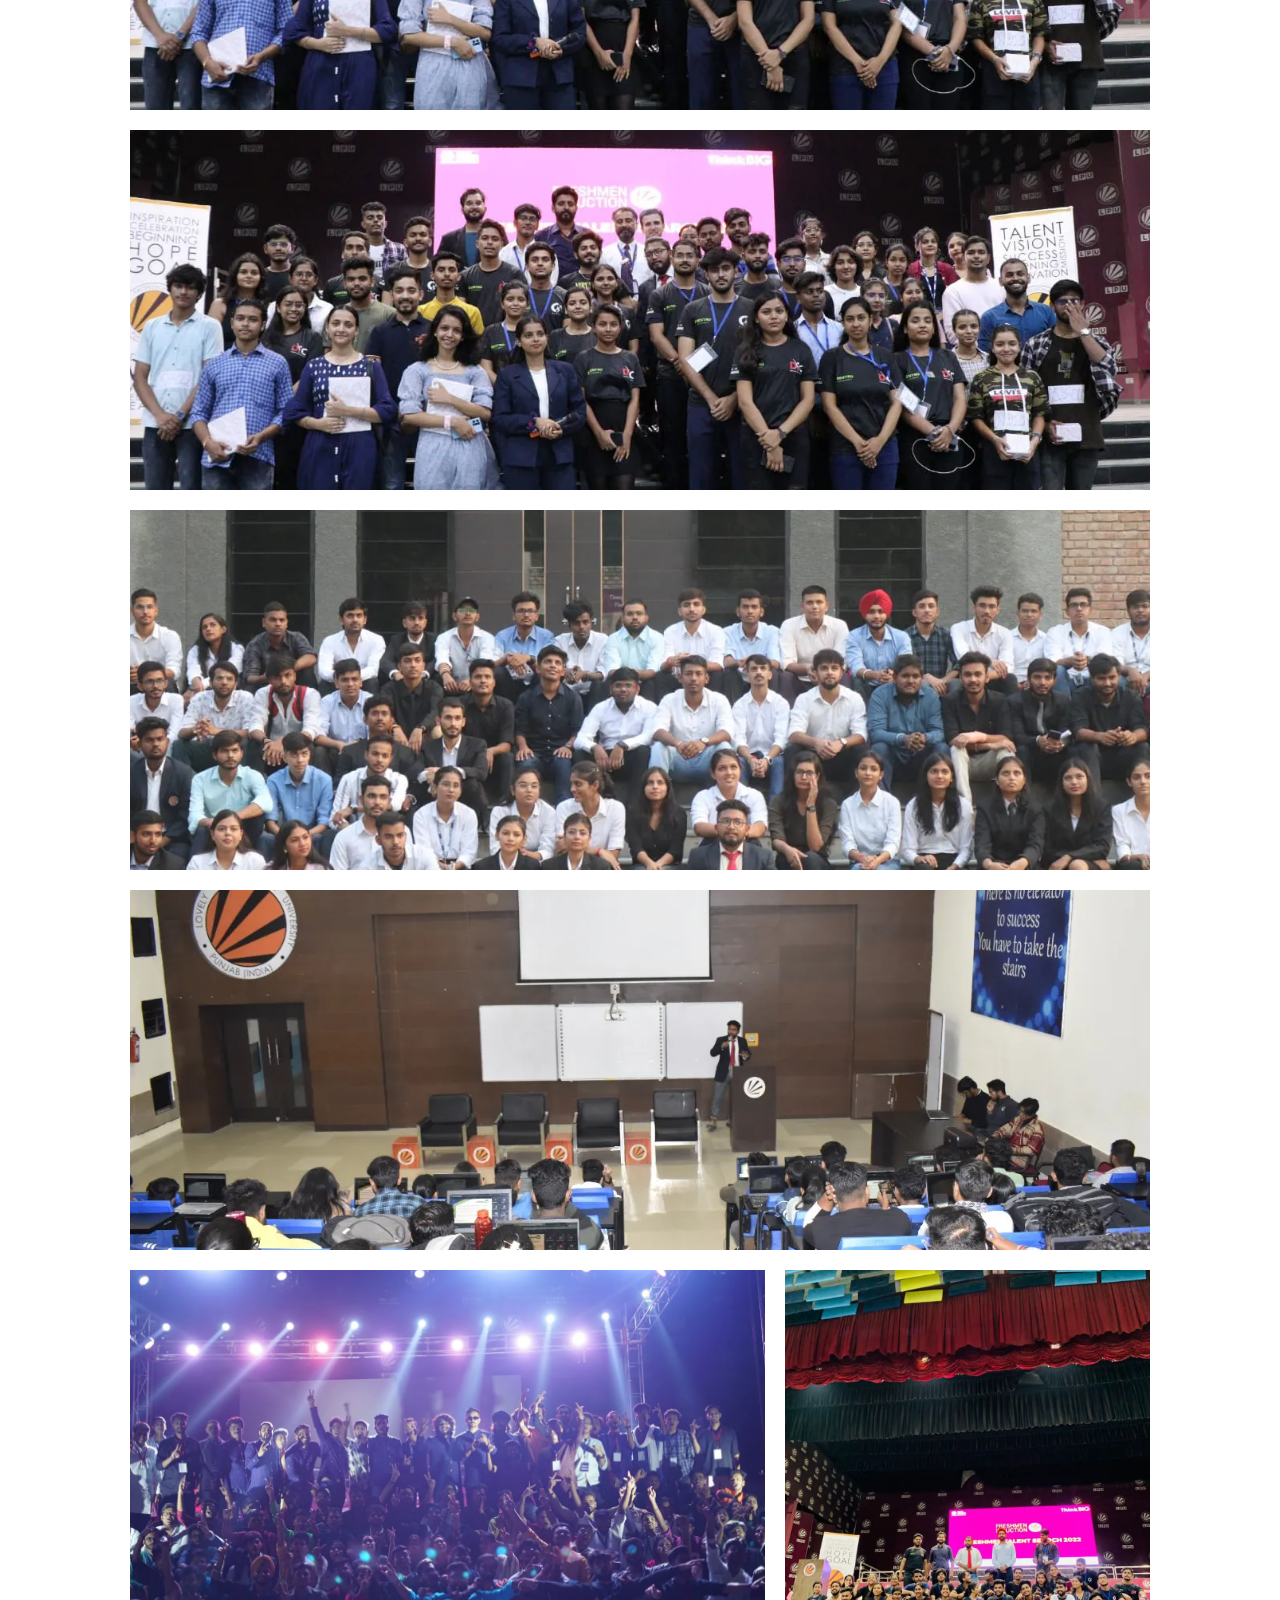
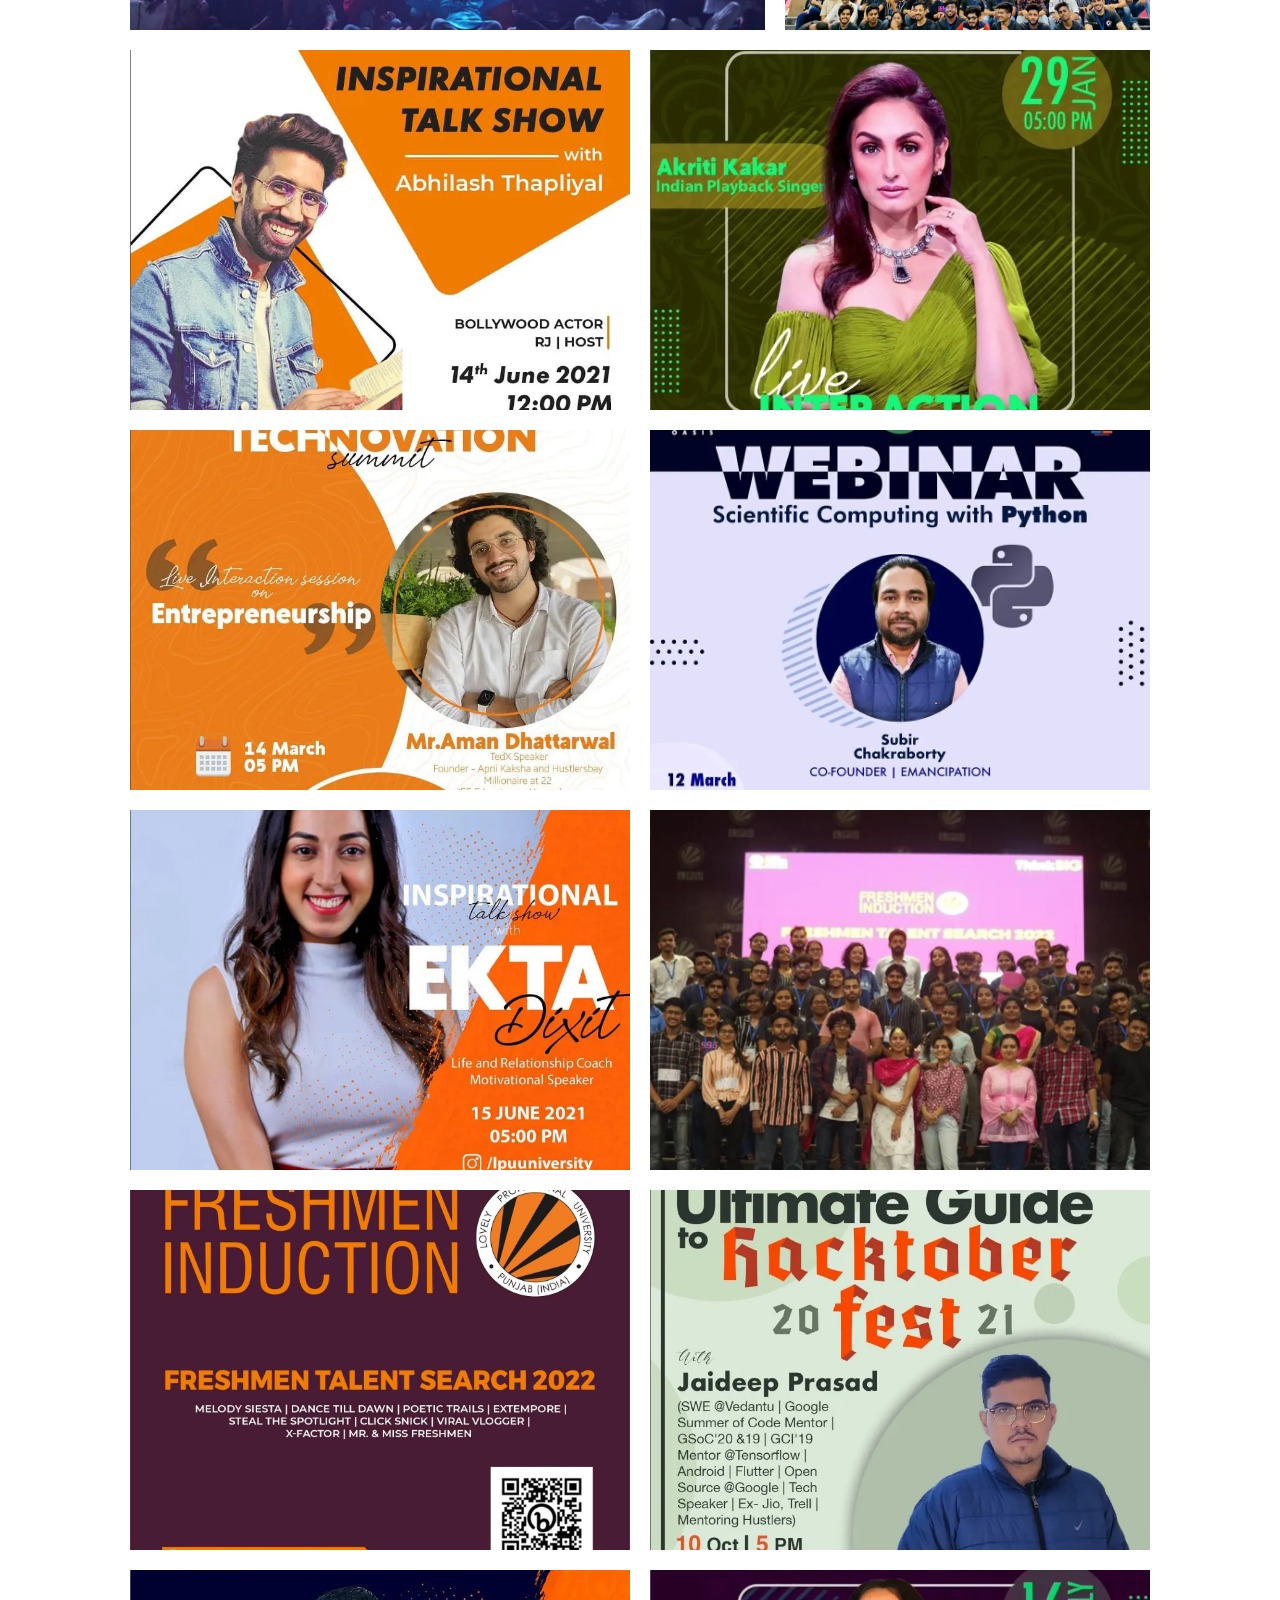
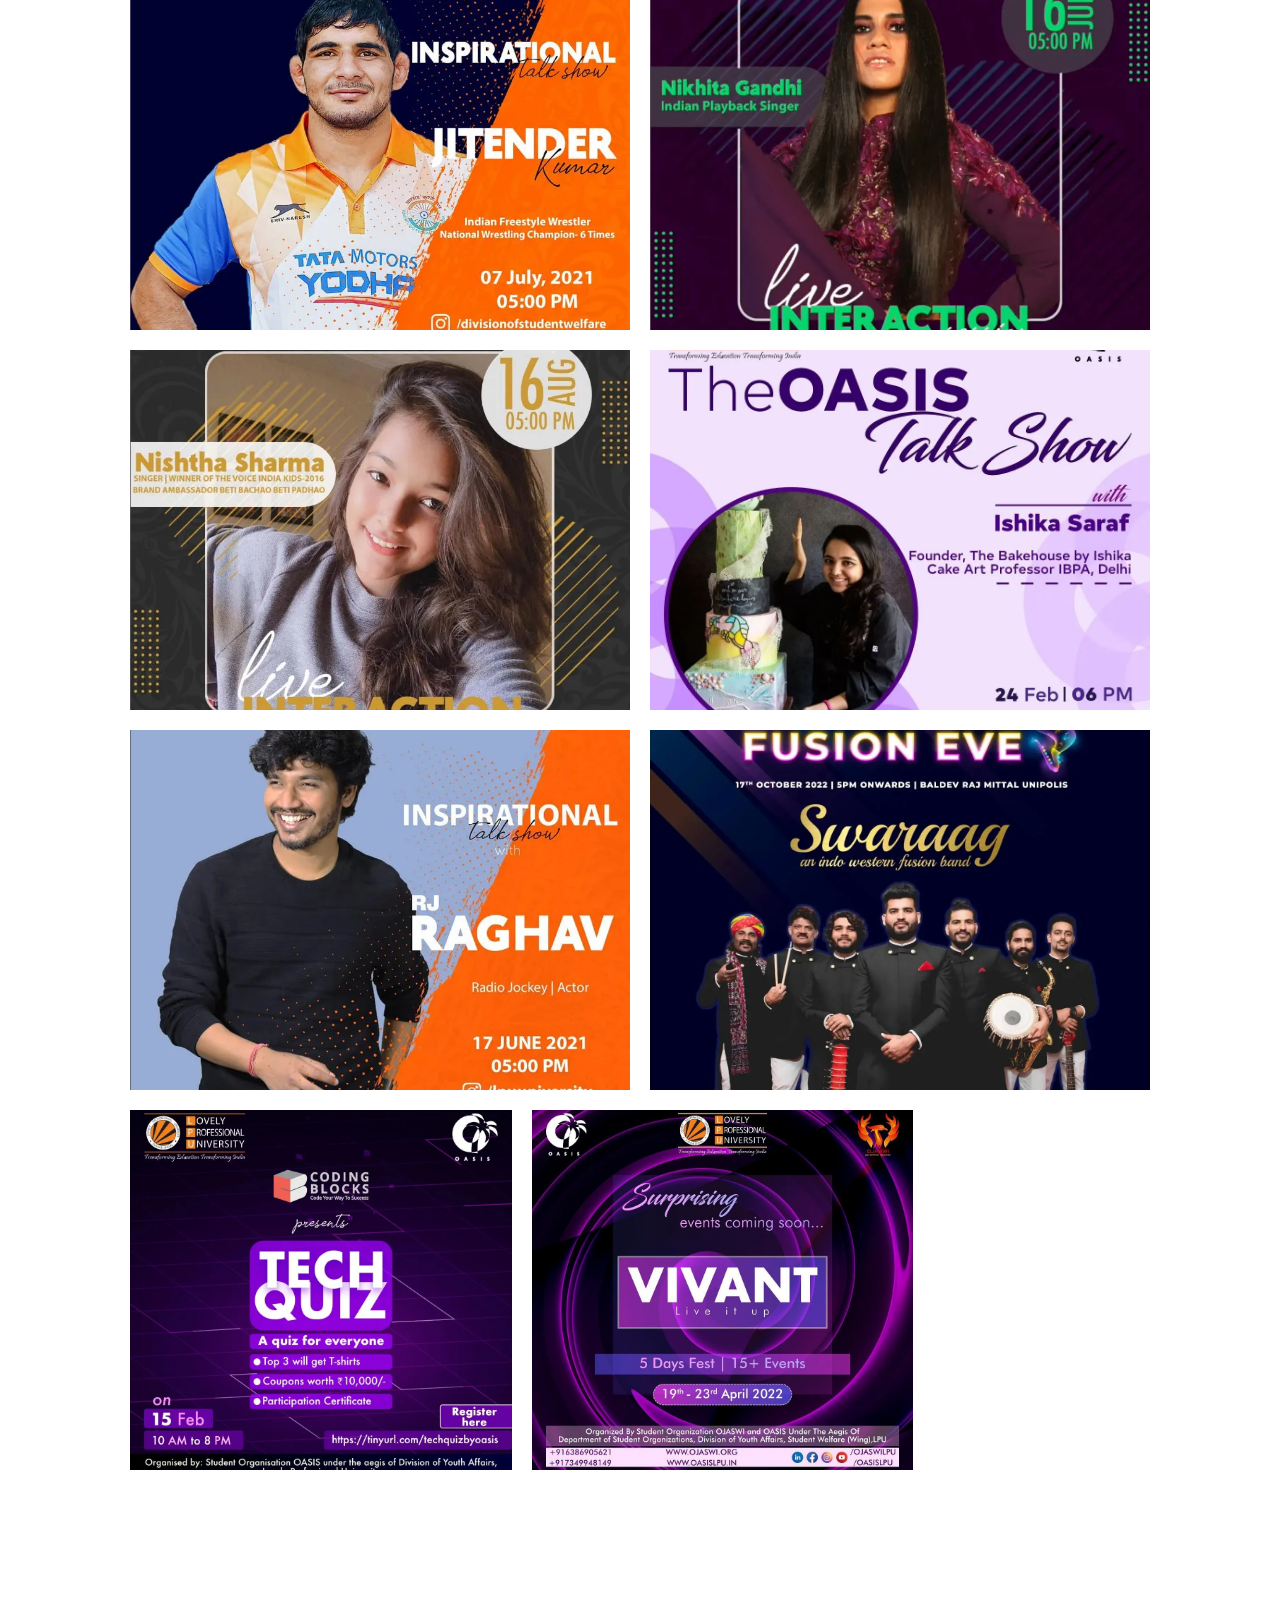
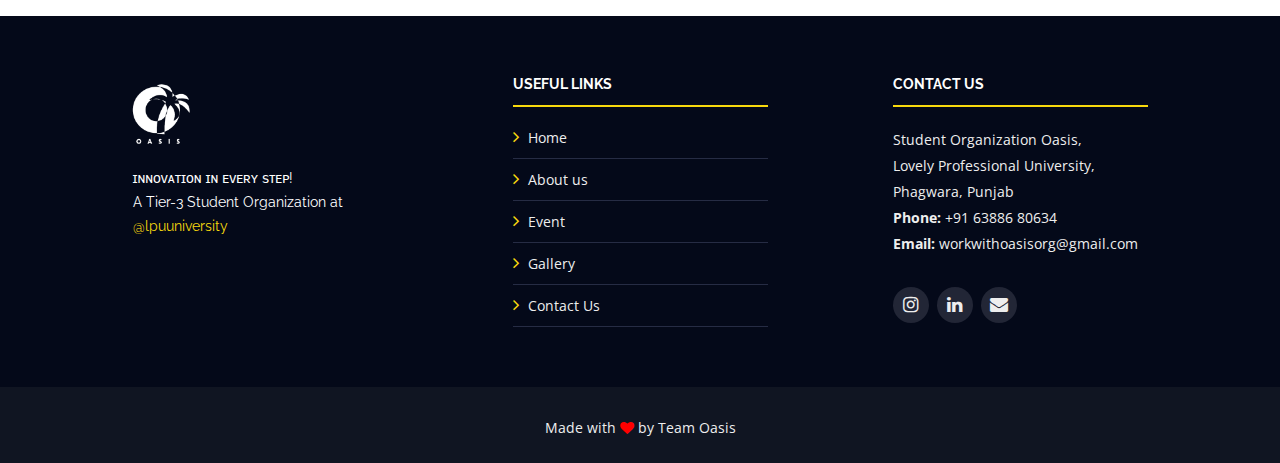
==== commit 63e3495d: "Update Core Team Members" ====
--- a/gallery.html
+++ b/gallery.html
@@ -1,303 +1,498 @@
 <!DOCTYPE html>
 <html lang="en">
-
-<head>
-    <meta charset="utf-8">
-    <title>Gallery | Student Organization Oasis</title>
-    <meta content="width=device-width, initial-scale=1.0" name="viewport">
-    <meta content="" name="keywords">
-    <meta content="" name="description">
-
-    <!-- Favicons -->
-    <link href="./img/favicon.png" rel="icon">
-    <link href="img/apple-touch-icon.png" rel="apple-touch-icon">
-
-    <!-- Google Fonts -->
-    <link
-        href="https://fonts.googleapis.com/css?family=Open+Sans:300,300i,400,400i,700,700i|Raleway:300,400,500,700,800"
-        rel="stylesheet">
-
-    <!-- Bootstrap CSS File -->
-    <link href="lib/bootstrap/css/bootstrap.min.css" rel="stylesheet">
-
-    <!-- Libraries CSS Files -->
-    <link href="lib/font-awesome/css/font-awesome.min.css" rel="stylesheet">
-    <link href="lib/animate/animate.min.css" rel="stylesheet">
-    <link href="lib/venobox/venobox.css" rel="stylesheet">
-    <link href="lib/owlcarousel/assets/owl.carousel.min.css" rel="stylesheet">
-    <link rel="stylesheet" href="./css/ms-cursor.css">
-
-
-    <link href="./lib/glightbox/css/glightbox.min.css" rel="stylesheet">
-
-
-    <!-- Main Stylesheet File -->
-    <link href="css/style.css" rel="stylesheet">
-    <link rel="stylesheet" href="css/gallery.css">
-
-</head>
-
-<body>
-
-    <!-- Page Preloder -->
-    <div id="preloder">
-        <div class="loader"></div>
-    </div>
-
-    <!--==========================
+	<head>
+		<meta charset="utf-8" />
+		<title>Gallery | Student Organization Oasis</title>
+		<meta content="width=device-width, initial-scale=1.0" name="viewport" />
+		<meta content="" name="keywords" />
+		<meta content="" name="description" />
+
+		<!-- Favicons -->
+		<link href="./img/favicon.png" rel="icon" />
+		<link href="img/apple-touch-icon.png" rel="apple-touch-icon" />
+
+		<!-- Google Fonts -->
+		<link
+			href="https://fonts.googleapis.com/css?family=Open+Sans:300,300i,400,400i,700,700i|Raleway:300,400,500,700,800"
+			rel="stylesheet"
+		/>
+
+		<!-- Bootstrap CSS File -->
+		<link href="lib/bootstrap/css/bootstrap.min.css" rel="stylesheet" />
+
+		<!-- Libraries CSS Files -->
+		<link
+			href="lib/font-awesome/css/font-awesome.min.css"
+			rel="stylesheet"
+		/>
+		<link href="lib/animate/animate.min.css" rel="stylesheet" />
+		<link href="lib/venobox/venobox.css" rel="stylesheet" />
+		<link
+			href="lib/owlcarousel/assets/owl.carousel.min.css"
+			rel="stylesheet"
+		/>
+		<link rel="stylesheet" href="./css/ms-cursor.css" />
+
+		<link href="./lib/glightbox/css/glightbox.min.css" rel="stylesheet" />
+
+		<!-- Main Stylesheet File -->
+		<link href="css/style.css" rel="stylesheet" />
+		<link rel="stylesheet" href="css/gallery.css" />
+	</head>
+
+	<body>
+		<!-- Page Preloder -->
+		<div id="preloder">
+			<div class="loader"></div>
+		</div>
+
+		<!--==========================
     Header
   ============================-->
-    <header id="header">
-        <div class="container d-flex justify-content-between align-items-center">
-
-            <div id="logo">
-                <a href="./index.html" class="scrollto"><img src="img/logo.png" alt="" title=""></a>
-            </div>
-
-            <nav id="nav-menu-container">
-                <ul class="nav-menu">
-                    <li><a href="./index.html#intro">Home</a></li>
-                    <li><a href="./index.html#about">About</a></li>
-                    <li><a href="./youthfest.html" class="animate-link">YOUTHFEST</a></li>
-                    <li class="menu-active"><a href="./gallery.html">Gallery</a></li>
-                    <li><a href="./index.html#contact">Contact Us</a></li>
-                </ul>
-            </nav><!-- #nav-menu-container -->
-        </div>
-    </header><!-- #header -->
-
-    <!--==========================
+		<header id="header">
+			<div
+				class="container d-flex justify-content-between align-items-center"
+			>
+				<div id="logo">
+					<a href="./index.html" class="scrollto"
+						><img src="img/logo.png" alt="" title=""
+					/></a>
+				</div>
+
+				<nav id="nav-menu-container">
+					<ul class="nav-menu">
+						<li><a href="./index.html#intro">Home</a></li>
+						<li><a href="./index.html#about">About</a></li>
+						<!-- TODO: Add Any Event Page-->
+						<!-- <li><a href="./youthfest.html" class="animate-link">YOUTHFEST</a></li> -->
+						<li class="menu-active">
+							<a href="./gallery.html">Gallery</a>
+						</li>
+						<li><a href="./index.html#contact">Contact Us</a></li>
+					</ul>
+				</nav>
+				<!-- #nav-menu-container -->
+			</div>
+		</header>
+		<!-- #header -->
+
+		<!--==========================
     Intro Section
   ============================-->
-    <section id="intro" style="height: 80px;">
-        <!-- <div class="intro-container wow fadeIn">
+		<section id="intro" style="height: 80px">
+			<!-- <div class="intro-container wow fadeIn">
             <h1 class="mb-4 pb-0">Student Organization <br><span> Oasis</span></h1>
             <p class="mb-4 pb-0">Innovation in Every Step!</p>
         </div> -->
-    </section>
-
-    <main id="main">
-
-        <!--==========================
+		</section>
+
+		<main id="main">
+			<!--==========================
       Gallery Section
     ============================-->
 
-        <section id="gallery" class="gallery2 wow fadeInUp">
-
-            <div class="container">
-                <div class="section-header">
-                    <h2>Gallery</h2>
-                    <p>Glimpses from our past events</p>
-                </div>
-            </div>
-            <ul>
-                <li>
-                    <a href="img/gallery/29.webp" class="galelry-lightbox">
-                        <img src="img/gallery/29.webp" alt="" class="img-fluid" loading="lazy">
-                    </a>
-                </li>
-                <li>
-                    <a href="img/gallery/30.webp" class="galelry-lightbox">
-                        <img src="img/gallery/30.webp" alt="" class="img-fluid" loading="lazy">
-                    </a>
-                </li>
-                <li>
-                    <a href="img/gallery/31.webp" class="galelry-lightbox">
-                        <img src="img/gallery/31.webp" alt="" class="img-fluid" loading="lazy">
-                    </a>
-                </li>
-                <li>
-                    <a href="img/gallery/32.webp" class="galelry-lightbox">
-                        <img src="img/gallery/32.webp" alt="" class="img-fluid" loading="lazy">
-                    </a>
-                </li>
-                <li>
-                    <a href="img/gallery/33.webp" class="galelry-lightbox">
-                        <img src="img/gallery/33.webp" alt="" class="img-fluid" loading="lazy">
-                    </a>
-                </li>
-                <li>
-                    <a href="img/gallery/34.webp" class="galelry-lightbox">
-                        <img src="img/gallery/34.webp" alt="" class="img-fluid" loading="lazy">
-                    </a>
-                </li>
-                <li>
-                    <a href="img/gallery/1.webp" class="galelry-lightbox">
-                        <img src="img/gallery/1.webp" alt="" class="img-fluid" loading="lazy">
-                    </a>
-                    <!-- <img src="./img/gallery/1.webp" alt="" loading="lazy"> -->
-                </li>
-                <li>
-                    <a href="img/gallery/2.webp" class="galelry-lightbox">
-                        <img src="img/gallery/2.webp" alt="" class="img-fluid" loading="lazy">
-                    </a>
-                </li>
-                <li>
-                    <a href="img/gallery/3.webp" class="galelry-lightbox">
-                        <img src="img/gallery/3.webp" alt="" class="img-fluid" loading="lazy">
-                    </a>
-                </li>
-                <li>
-                    <a href="img/gallery/4.webp" class="galelry-lightbox">
-                        <img src="img/gallery/4.webp" alt="" class="img-fluid" loading="lazy">
-                    </a>
-                </li>
-                <li>
-                    <a href="img/gallery/5.webp" class="galelry-lightbox">
-                        <img src="img/gallery/5.webp" alt="" class="img-fluid" loading="lazy">
-                    </a>
-                </li>
-                <li>
-                    <a href="img/gallery/6.webp" class="galelry-lightbox">
-                        <img src="img/gallery/6.webp" alt="" class="img-fluid" loading="lazy">
-                    </a>
-                </li>
-                <li>
-                    <a href="img/gallery/7.webp" class="galelry-lightbox">
-                        <img src="img/gallery/7.webp" alt="" class="img-fluid" loading="lazy">
-                    </a>
-                </li>
-                <li>
-                    <a href="img/gallery/8.webp" class="galelry-lightbox">
-                        <img src="img/gallery/8.webp" alt="" class="img-fluid" loading="lazy">
-                    </a>
-                </li>
-                <li>
-                    <a href="img/gallery/9.webp" class="galelry-lightbox">
-                        <img src="img/gallery/9.webp" alt="" class="img-fluid" loading="lazy">
-                    </a>
-                </li>
-                <li>
-                    <a href="img/gallery/10.webp" class="galelry-lightbox">
-                        <img src="img/gallery/10.webp" alt="" class="img-fluid" loading="lazy">
-                    </a>
-                </li>
-                <li>
-                    <a href="img/gallery/11.webp" class="galelry-lightbox">
-                        <img src="img/gallery/11.webp" alt="" class="img-fluid" loading="lazy">
-                    </a>
-                </li>
-                <li>
-                    <a href="img/gallery/12.webp" class="galelry-lightbox">
-                        <img src="img/gallery/12.webp" alt="" class="img-fluid" loading="lazy">
-                    </a>
-                </li>
-                <li>
-                    <a href="img/gallery/13.webp" class="galelry-lightbox">
-                        <img src="img/gallery/13.webp" alt="" class="img-fluid" loading="lazy">
-                    </a>
-                </li>
-                <li>
-                    <a href="img/gallery/14.webp" class="galelry-lightbox">
-                        <img src="img/gallery/14.webp" alt="" class="img-fluid" loading="lazy">
-                    </a>
-                </li>
-                <li>
-                    <a href="img/gallery/15.webp" class="galelry-lightbox">
-                        <img src="img/gallery/15.webp" alt="" class="img-fluid" loading="lazy">
-                    </a>
-                </li>
-                <li>
-                    <a href="img/gallery/16.webp" class="galelry-lightbox">
-                        <img src="img/gallery/16.webp" alt="" class="img-fluid" loading="lazy">
-                    </a>
-                </li>
-                <li>
-                    <a href="img/gallery/17.webp" class="galelry-lightbox">
-                        <img src="img/gallery/17.webp" alt="" class="img-fluid" loading="lazy">
-                    </a>
-                </li>
-                <li>
-                    <a href="img/gallery/18.webp" class="galelry-lightbox">
-                        <img src="img/gallery/18.webp" alt="" class="img-fluid" loading="lazy">
-                    </a>
-                </li>
-                <li>
-                    <a href="img/gallery/19.webp" class="galelry-lightbox">
-                        <img src="img/gallery/19.webp" alt="" class="img-fluid" loading="lazy">
-                    </a>
-                </li>
-                <li>
-                    <a href="img/gallery/20.webp" class="galelry-lightbox">
-                        <img src="img/gallery/20.webp" alt="" class="img-fluid" loading="lazy">
-                    </a>
-                </li>
-                <li>
-                    <a href="img/gallery/21.webp" class="galelry-lightbox">
-                        <img src="img/gallery/21.webp" alt="" class="img-fluid" loading="lazy">
-                    </a>
-                </li>
-                <li>
-                    <a href="img/gallery/22.webp" class="galelry-lightbox">
-                        <img src="img/gallery/22.webp" alt="" class="img-fluid" loading="lazy">
-                    </a>
-                </li>
-                <li>
-                    <a href="img/gallery/23.webp" class="galelry-lightbox">
-                        <img src="img/gallery/23.webp" alt="" class="img-fluid" loading="lazy">
-                    </a>
-                </li>
-                <li>
-                    <a href="img/gallery/24.webp" class="galelry-lightbox">
-                        <img src="img/gallery/24.webp" alt="" class="img-fluid" loading="lazy">
-                    </a>
-                </li>
-                <li>
-                    <a href="img/gallery/25.webp" class="galelry-lightbox">
-                        <img src="img/gallery/25.webp" alt="" class="img-fluid" loading="lazy">
-                    </a>
-                </li>
-                <li>
-                    <a href="img/gallery/26.webp" class="galelry-lightbox">
-                        <img src="img/gallery/26.webp" alt="" class="img-fluid" loading="lazy">
-                    </a>
-                </li>
-                <li>
-                    <a href="img/gallery/27.webp" class="galelry-lightbox">
-                        <img src="img/gallery/27.webp" alt="" class="img-fluid" loading="lazy">
-                    </a>
-                </li>
-                <li>
-                    <a href="img/gallery/28.webp" class="galelry-lightbox">
-                        <img src="img/gallery/28.webp" alt="" class="img-fluid" loading="lazy">
-                    </a>
-                </li>
-
-                <!--  Adding an empty <li> here so the final photo doesn't stretch like crazy. Try removing it and see what happens!  -->
-                <li></li>
-            </ul>
-        </section>
-    </main>
-
-
-    <!--==========================
+			<section id="gallery" class="gallery2 wow fadeInUp">
+				<div class="container">
+					<div class="section-header">
+						<h2>Gallery</h2>
+						<p>Glimpses from our past events</p>
+					</div>
+				</div>
+				<ul>
+					<li>
+						<a href="img/gallery/29.webp" class="galelry-lightbox">
+							<img
+								src="img/gallery/29.webp"
+								alt=""
+								class="img-fluid"
+								loading="lazy"
+							/>
+						</a>
+					</li>
+					<li>
+						<a href="img/gallery/30.webp" class="galelry-lightbox">
+							<img
+								src="img/gallery/30.webp"
+								alt=""
+								class="img-fluid"
+								loading="lazy"
+							/>
+						</a>
+					</li>
+					<li>
+						<a href="img/gallery/31.webp" class="galelry-lightbox">
+							<img
+								src="img/gallery/31.webp"
+								alt=""
+								class="img-fluid"
+								loading="lazy"
+							/>
+						</a>
+					</li>
+					<li>
+						<a href="img/gallery/32.webp" class="galelry-lightbox">
+							<img
+								src="img/gallery/32.webp"
+								alt=""
+								class="img-fluid"
+								loading="lazy"
+							/>
+						</a>
+					</li>
+					<li>
+						<a href="img/gallery/33.webp" class="galelry-lightbox">
+							<img
+								src="img/gallery/33.webp"
+								alt=""
+								class="img-fluid"
+								loading="lazy"
+							/>
+						</a>
+					</li>
+					<li>
+						<a href="img/gallery/34.webp" class="galelry-lightbox">
+							<img
+								src="img/gallery/34.webp"
+								alt=""
+								class="img-fluid"
+								loading="lazy"
+							/>
+						</a>
+					</li>
+					<li>
+						<a href="img/gallery/1.webp" class="galelry-lightbox">
+							<img
+								src="img/gallery/1.webp"
+								alt=""
+								class="img-fluid"
+								loading="lazy"
+							/>
+						</a>
+						<!-- <img src="./img/gallery/1.webp" alt="" loading="lazy"> -->
+					</li>
+					<li>
+						<a href="img/gallery/2.webp" class="galelry-lightbox">
+							<img
+								src="img/gallery/2.webp"
+								alt=""
+								class="img-fluid"
+								loading="lazy"
+							/>
+						</a>
+					</li>
+					<li>
+						<a href="img/gallery/3.webp" class="galelry-lightbox">
+							<img
+								src="img/gallery/3.webp"
+								alt=""
+								class="img-fluid"
+								loading="lazy"
+							/>
+						</a>
+					</li>
+					<li>
+						<a href="img/gallery/4.webp" class="galelry-lightbox">
+							<img
+								src="img/gallery/4.webp"
+								alt=""
+								class="img-fluid"
+								loading="lazy"
+							/>
+						</a>
+					</li>
+					<li>
+						<a href="img/gallery/5.webp" class="galelry-lightbox">
+							<img
+								src="img/gallery/5.webp"
+								alt=""
+								class="img-fluid"
+								loading="lazy"
+							/>
+						</a>
+					</li>
+					<li>
+						<a href="img/gallery/6.webp" class="galelry-lightbox">
+							<img
+								src="img/gallery/6.webp"
+								alt=""
+								class="img-fluid"
+								loading="lazy"
+							/>
+						</a>
+					</li>
+					<li>
+						<a href="img/gallery/7.webp" class="galelry-lightbox">
+							<img
+								src="img/gallery/7.webp"
+								alt=""
+								class="img-fluid"
+								loading="lazy"
+							/>
+						</a>
+					</li>
+					<li>
+						<a href="img/gallery/8.webp" class="galelry-lightbox">
+							<img
+								src="img/gallery/8.webp"
+								alt=""
+								class="img-fluid"
+								loading="lazy"
+							/>
+						</a>
+					</li>
+					<li>
+						<a href="img/gallery/9.webp" class="galelry-lightbox">
+							<img
+								src="img/gallery/9.webp"
+								alt=""
+								class="img-fluid"
+								loading="lazy"
+							/>
+						</a>
+					</li>
+					<li>
+						<a href="img/gallery/10.webp" class="galelry-lightbox">
+							<img
+								src="img/gallery/10.webp"
+								alt=""
+								class="img-fluid"
+								loading="lazy"
+							/>
+						</a>
+					</li>
+					<li>
+						<a href="img/gallery/11.webp" class="galelry-lightbox">
+							<img
+								src="img/gallery/11.webp"
+								alt=""
+								class="img-fluid"
+								loading="lazy"
+							/>
+						</a>
+					</li>
+					<li>
+						<a href="img/gallery/12.webp" class="galelry-lightbox">
+							<img
+								src="img/gallery/12.webp"
+								alt=""
+								class="img-fluid"
+								loading="lazy"
+							/>
+						</a>
+					</li>
+					<li>
+						<a href="img/gallery/13.webp" class="galelry-lightbox">
+							<img
+								src="img/gallery/13.webp"
+								alt=""
+								class="img-fluid"
+								loading="lazy"
+							/>
+						</a>
+					</li>
+					<li>
+						<a href="img/gallery/14.webp" class="galelry-lightbox">
+							<img
+								src="img/gallery/14.webp"
+								alt=""
+								class="img-fluid"
+								loading="lazy"
+							/>
+						</a>
+					</li>
+					<li>
+						<a href="img/gallery/15.webp" class="galelry-lightbox">
+							<img
+								src="img/gallery/15.webp"
+								alt=""
+								class="img-fluid"
+								loading="lazy"
+							/>
+						</a>
+					</li>
+					<li>
+						<a href="img/gallery/16.webp" class="galelry-lightbox">
+							<img
+								src="img/gallery/16.webp"
+								alt=""
+								class="img-fluid"
+								loading="lazy"
+							/>
+						</a>
+					</li>
+					<li>
+						<a href="img/gallery/17.webp" class="galelry-lightbox">
+							<img
+								src="img/gallery/17.webp"
+								alt=""
+								class="img-fluid"
+								loading="lazy"
+							/>
+						</a>
+					</li>
+					<li>
+						<a href="img/gallery/18.webp" class="galelry-lightbox">
+							<img
+								src="img/gallery/18.webp"
+								alt=""
+								class="img-fluid"
+								loading="lazy"
+							/>
+						</a>
+					</li>
+					<li>
+						<a href="img/gallery/19.webp" class="galelry-lightbox">
+							<img
+								src="img/gallery/19.webp"
+								alt=""
+								class="img-fluid"
+								loading="lazy"
+							/>
+						</a>
+					</li>
+					<li>
+						<a href="img/gallery/20.webp" class="galelry-lightbox">
+							<img
+								src="img/gallery/20.webp"
+								alt=""
+								class="img-fluid"
+								loading="lazy"
+							/>
+						</a>
+					</li>
+					<li>
+						<a href="img/gallery/21.webp" class="galelry-lightbox">
+							<img
+								src="img/gallery/21.webp"
+								alt=""
+								class="img-fluid"
+								loading="lazy"
+							/>
+						</a>
+					</li>
+					<li>
+						<a href="img/gallery/22.webp" class="galelry-lightbox">
+							<img
+								src="img/gallery/22.webp"
+								alt=""
+								class="img-fluid"
+								loading="lazy"
+							/>
+						</a>
+					</li>
+					<li>
+						<a href="img/gallery/23.webp" class="galelry-lightbox">
+							<img
+								src="img/gallery/23.webp"
+								alt=""
+								class="img-fluid"
+								loading="lazy"
+							/>
+						</a>
+					</li>
+					<li>
+						<a href="img/gallery/24.webp" class="galelry-lightbox">
+							<img
+								src="img/gallery/24.webp"
+								alt=""
+								class="img-fluid"
+								loading="lazy"
+							/>
+						</a>
+					</li>
+					<li>
+						<a href="img/gallery/25.webp" class="galelry-lightbox">
+							<img
+								src="img/gallery/25.webp"
+								alt=""
+								class="img-fluid"
+								loading="lazy"
+							/>
+						</a>
+					</li>
+					<li>
+						<a href="img/gallery/26.webp" class="galelry-lightbox">
+							<img
+								src="img/gallery/26.webp"
+								alt=""
+								class="img-fluid"
+								loading="lazy"
+							/>
+						</a>
+					</li>
+					<li>
+						<a href="img/gallery/27.webp" class="galelry-lightbox">
+							<img
+								src="img/gallery/27.webp"
+								alt=""
+								class="img-fluid"
+								loading="lazy"
+							/>
+						</a>
+					</li>
+					<li>
+						<a href="img/gallery/28.webp" class="galelry-lightbox">
+							<img
+								src="img/gallery/28.webp"
+								alt=""
+								class="img-fluid"
+								loading="lazy"
+							/>
+						</a>
+					</li>
+
+					<!--  Adding an empty <li> here so the final photo doesn't stretch like crazy. Try removing it and see what happens!  -->
+					<li></li>
+				</ul>
+			</section>
+		</main>
+
+		<!--==========================
     Footer
   ============================-->
-    <footer id="footer">
-        <div class="footer-top">
-            <div class="container">
-                <div class="row d-flex justify-content-around">
-
-                    <div class="col-lg-3 col-md-4 footer-info">
-                        <img src="img/logo.png" alt="TheEvenet">
-                        <p>ɪɴɴᴏᴠᴀᴛɪᴏɴ ɪɴ ᴇᴠᴇʀʏ ꜱᴛᴇᴘ!</p>
-                        <p>A Tier-3 Student Organization at <a
-                                href="https://www.instagram.com/lpuuniversity/">@lpuuniversity</a>
-                        </p>
-                    </div>
-
-                    <div class="col-lg-3 col-md-4 footer-links">
-                        <h4>Useful Links</h4>
-                        <ul>
-                            <li><i class="fa fa-angle-right"></i> <a href="./index.html">Home</a></li>
-                            <li><i class="fa fa-angle-right"></i> <a href="#about">About us</a></li>
-                            <li><i class="fa fa-angle-right"></i> <a href="#events">Event</a></li>
-                            <li><i class="fa fa-angle-right"></i> <a href="#gallery">Gallery</a></li>
-                            <li><i class="fa fa-angle-right"></i> <a href="#contact">Contact Us</a></li>
-                        </ul>
-                    </div>
-
-                    <!-- <div class="col-lg-3 col-md-6 footer-links">
+		<footer id="footer">
+			<div class="footer-top">
+				<div class="container">
+					<div class="row d-flex justify-content-around">
+						<div class="col-lg-3 col-md-4 footer-info">
+							<img src="img/logo.png" alt="TheEvenet" />
+							<p>ɪɴɴᴏᴠᴀᴛɪᴏɴ ɪɴ ᴇᴠᴇʀʏ ꜱᴛᴇᴘ!</p>
+							<p>
+								A Tier-3 Student Organization at
+								<a
+									href="https://www.instagram.com/lpuuniversity/"
+									>@lpuuniversity</a
+								>
+							</p>
+						</div>
+
+						<div class="col-lg-3 col-md-4 footer-links">
+							<h4>Useful Links</h4>
+							<ul>
+								<li>
+									<i class="fa fa-angle-right"></i>
+									<a href="./index.html">Home</a>
+								</li>
+								<li>
+									<i class="fa fa-angle-right"></i>
+									<a href="#about">About us</a>
+								</li>
+								<li>
+									<i class="fa fa-angle-right"></i>
+									<a href="#events">Event</a>
+								</li>
+								<li>
+									<i class="fa fa-angle-right"></i>
+									<a href="#gallery">Gallery</a>
+								</li>
+								<li>
+									<i class="fa fa-angle-right"></i>
+									<a href="#contact">Contact Us</a>
+								</li>
+							</ul>
+						</div>
+
+						<!-- <div class="col-lg-3 col-md-6 footer-links">
             <h4>Useful Links</h4>
             <ul>
               <li><i class="fa fa-angle-right"></i> <a href="#">Home</a></li>
@@ -308,71 +503,84 @@
             </ul>
           </div> -->
 
-                    <div class="col-lg-3 col-md-4 footer-contact">
-                        <h4>Contact Us</h4>
-                        <p>
-                            Student Organization Oasis,<br>
-                            Lovely Professional University,<br>
-                            Phagwara, Punjab<br>
-                            <strong>Phone:</strong> +91 63886 80634<br>
-                            <strong>Email:</strong> workwithoasisorg@gmail.com <br>
-                        </p>
-
-                        <div class="social-links">
-                            <!-- <a href="#" class="twitter"><i class="fa fa-twitter"></i></a> -->
-                            <!-- <a href="#" class="facebook"><i class="fa fa-facebook"></i></a> -->
-                            <a href="https://www.instagram.com/oasislpu/" class="instagram"><i
-                                    class="fa fa-instagram"></i></a>
-                            <!-- <a href="#" class="google-plus"><i class="fa fa-google-plus"></i></a> -->
-                            <a href="https://www.linkedin.com/company/oasislpu/" class="linkedin"><i
-                                    class="fa fa-linkedin"></i></a>
-                            <a href="mailto:workwithoasisorg@gmail.com"><i class="fa fa-envelope"></i></a>
-                        </div>
-
-                    </div>
-
-                </div>
-            </div>
-        </div>
-
-        <div class="container">
-            <div class="copyright">
-                Made with <i aria-hidden="true" class="fa fa-heart" style="color: red"></i> by Team Oasis
-            </div>
-        </div>
-    </footer><!-- #footer -->
-
-    <a href="#" class="back-to-top"><i class="fa fa-angle-up"></i></a>
-
-    <!-- JavaScript Libraries -->
-    <script src="lib/jquery/jquery.min.js"></script>
-    <script src="lib/jquery/jquery-migrate.min.js"></script>
-    <script src="lib/bootstrap/js/bootstrap.bundle.min.js"></script>
-    <script src="lib/easing/easing.min.js"></script>
-    <script src="lib/superfish/hoverIntent.js"></script>
-    <script src="lib/superfish/superfish.min.js"></script>
-    <script src="lib/wow/wow.min.js"></script>
-    <script src="lib/venobox/venobox.min.js"></script>
-    <script src="lib/owlcarousel/owl.carousel.min.js"></script>
-    <script src="./lib/glightbox/js/glightbox.min.js"></script>
-    <script src="https://cdnjs.cloudflare.com/ajax/libs/gsap/3.11.4/gsap.min.js"
-        integrity="sha512-f8mwTB+Bs8a5c46DEm7HQLcJuHMBaH/UFlcgyetMqqkvTcYg4g5VXsYR71b3qC82lZytjNYvBj2pf0VekA9/FQ=="
-        crossorigin="anonymous" referrerpolicy="no-referrer"></script>
-    <script src="./js/ms-cursor.js"></script>
-
-
-    <!-- Contact Form JavaScript File -->
-
-
-    <script>
-        // Initialize LightBox
-        const galelryLightbox = GLightbox({
-            selector: ".galelry-lightbox",
-        });
-
-    </script>
-    <!-- Template Main Javascript File -->
-    <script src="js/main.js"></script>
-</body>
-
-</html>+						<div class="col-lg-3 col-md-4 footer-contact">
+							<h4>Contact Us</h4>
+							<p>
+								Student Organization Oasis,<br />
+								Lovely Professional University,<br />
+								Phagwara, Punjab<br />
+								<strong>Phone:</strong> +91 63886 80634<br />
+								<strong>Email:</strong>
+								workwithoasisorg@gmail.com <br />
+							</p>
+
+							<div class="social-links">
+								<!-- <a href="#" class="twitter"><i class="fa fa-twitter"></i></a> -->
+								<!-- <a href="#" class="facebook"><i class="fa fa-facebook"></i></a> -->
+								<a
+									href="https://www.instagram.com/oasislpu/"
+									class="instagram"
+									><i class="fa fa-instagram"></i
+								></a>
+								<!-- <a href="#" class="google-plus"><i class="fa fa-google-plus"></i></a> -->
+								<a
+									href="https://www.linkedin.com/company/oasislpu/"
+									class="linkedin"
+									><i class="fa fa-linkedin"></i
+								></a>
+								<a href="mailto:workwithoasisorg@gmail.com"
+									><i class="fa fa-envelope"></i
+								></a>
+							</div>
+						</div>
+					</div>
+				</div>
+			</div>
+
+			<div class="container">
+				<div class="copyright">
+					Made with
+					<i
+						aria-hidden="true"
+						class="fa fa-heart"
+						style="color: red"
+					></i>
+					by Team Oasis
+				</div>
+			</div>
+		</footer>
+		<!-- #footer -->
+
+		<a href="#" class="back-to-top"><i class="fa fa-angle-up"></i></a>
+
+		<!-- JavaScript Libraries -->
+		<script src="lib/jquery/jquery.min.js"></script>
+		<script src="lib/jquery/jquery-migrate.min.js"></script>
+		<script src="lib/bootstrap/js/bootstrap.bundle.min.js"></script>
+		<script src="lib/easing/easing.min.js"></script>
+		<script src="lib/superfish/hoverIntent.js"></script>
+		<script src="lib/superfish/superfish.min.js"></script>
+		<script src="lib/wow/wow.min.js"></script>
+		<script src="lib/venobox/venobox.min.js"></script>
+		<script src="lib/owlcarousel/owl.carousel.min.js"></script>
+		<script src="./lib/glightbox/js/glightbox.min.js"></script>
+		<script
+			src="https://cdnjs.cloudflare.com/ajax/libs/gsap/3.11.4/gsap.min.js"
+			integrity="sha512-f8mwTB+Bs8a5c46DEm7HQLcJuHMBaH/UFlcgyetMqqkvTcYg4g5VXsYR71b3qC82lZytjNYvBj2pf0VekA9/FQ=="
+			crossorigin="anonymous"
+			referrerpolicy="no-referrer"
+		></script>
+		<script src="./js/ms-cursor.js"></script>
+
+		<!-- Contact Form JavaScript File -->
+
+		<script>
+			// Initialize LightBox
+			const galelryLightbox = GLightbox({
+				selector: ".galelry-lightbox",
+			});
+		</script>
+		<!-- Template Main Javascript File -->
+		<script src="js/main.js"></script>
+	</body>
+</html>
--- a/css/style.css
+++ b/css/style.css
@@ -10,27 +10,27 @@
 --------------------------------------------------------------*/
 
 body {
-	background: #fff;
-	color: #2f3138;
-	font-family: "Open Sans", sans-serif;
+  background: #fff;
+  color: #2f3138;
+  font-family: 'Open Sans', sans-serif;
 }
 
 a {
-	color: #f82249;
-	transition: 0.5s;
+  color: #f8d90d;
+  transition: 0.5s;
 }
 
 a:hover,
 a:active,
 a:focus {
-	color: #f8234a;
-	outline: none;
-	text-decoration: none;
+  color: #f8234a;
+  outline: none;
+  text-decoration: none;
 }
 
 p {
-	padding: 0;
-	margin: 0 0 30px 0;
+  padding: 0;
+  margin: 0 0 30px 0;
 }
 
 h1,
@@ -39,156 +39,156 @@
 h4,
 h5,
 h6 {
-	font-family: "Raleway", sans-serif;
-	font-weight: 400;
-	margin: 0 0 20px 0;
-	padding: 0;
-	color: #0e1b4d;
+  font-family: 'Raleway', sans-serif;
+  font-weight: 400;
+  margin: 0 0 20px 0;
+  padding: 0;
+  color: #0e1b4d;
 }
 
 .main-page {
-	margin-top: 70px;
+  margin-top: 70px;
 }
 
 .wow {
-	visibility: hidden;
+  visibility: hidden;
 }
 
 /* Back to top button */
 
 .back-to-top {
-	position: fixed;
-	display: none;
-	background: #f82249;
-	color: #fff;
-	width: 40px;
-	height: 40px;
-	text-align: center;
-	border-radius: 50px;
-	right: 15px;
-	bottom: 15px;
-	transition: background 0.5s ease-in-out;
+  position: fixed;
+  display: none;
+  background: #f8d90d;
+  color: #fff;
+  width: 40px;
+  height: 40px;
+  text-align: center;
+  border-radius: 50px;
+  right: 15px;
+  bottom: 15px;
+  transition: background 0.5s ease-in-out;
 }
 
 .back-to-top i {
-	font-size: 24px;
-	padding-top: 6px;
+  font-size: 24px;
+  padding-top: 6px;
 }
 
 .back-to-top:focus {
-	background: #e0072f;
-	color: #fff;
-	outline: none;
+  background: #e0072f;
+  color: #fff;
+  outline: none;
 }
 
 .back-to-top:hover {
-	background: #e0072f;
-	color: #fff;
+  background: #e0072f;
+  color: #fff;
 }
 
 /* Preloder */
 
 #preloder {
-	position: fixed;
-	width: 100%;
-	height: 100%;
-	top: 0;
-	left: 0;
-	z-index: 999999;
-	background: #000;
+  position: fixed;
+  width: 100%;
+  height: 100%;
+  top: 0;
+  left: 0;
+  z-index: 999999;
+  background: #000;
 }
 
 .loader {
-	width: 40px;
-	height: 40px;
-	position: absolute;
-	top: 50%;
-	left: 50%;
-	margin-top: -13px;
-	margin-left: -13px;
-	border-radius: 60px;
-	animation: loader 0.8s linear infinite;
-	-webkit-animation: loader 0.8s linear infinite;
+  width: 40px;
+  height: 40px;
+  position: absolute;
+  top: 50%;
+  left: 50%;
+  margin-top: -13px;
+  margin-left: -13px;
+  border-radius: 60px;
+  animation: loader 0.8s linear infinite;
+  -webkit-animation: loader 0.8s linear infinite;
 }
 
 @keyframes loader {
-	0% {
-		-webkit-transform: rotate(0deg);
-		transform: rotate(0deg);
-		border: 4px solid #f44336;
-		border-left-color: transparent;
-	}
-	50% {
-		-webkit-transform: rotate(180deg);
-		transform: rotate(180deg);
-		border: 4px solid #673ab7;
-		border-left-color: transparent;
-	}
-	100% {
-		-webkit-transform: rotate(360deg);
-		transform: rotate(360deg);
-		border: 4px solid #f44336;
-		border-left-color: transparent;
-	}
+  0% {
+    -webkit-transform: rotate(0deg);
+    transform: rotate(0deg);
+    border: 4px solid #f44336;
+    border-left-color: transparent;
+  }
+  50% {
+    -webkit-transform: rotate(180deg);
+    transform: rotate(180deg);
+    border: 4px solid #673ab7;
+    border-left-color: transparent;
+  }
+  100% {
+    -webkit-transform: rotate(360deg);
+    transform: rotate(360deg);
+    border: 4px solid #f44336;
+    border-left-color: transparent;
+  }
 }
 
 @-webkit-keyframes loader {
-	0% {
-		-webkit-transform: rotate(0deg);
-		border: 4px solid #f44336;
-		border-left-color: transparent;
-	}
-	50% {
-		-webkit-transform: rotate(180deg);
-		border: 4px solid #673ab7;
-		border-left-color: transparent;
-	}
-	100% {
-		-webkit-transform: rotate(360deg);
-		border: 4px solid #f44336;
-		border-left-color: transparent;
-	}
+  0% {
+    -webkit-transform: rotate(0deg);
+    border: 4px solid #f44336;
+    border-left-color: transparent;
+  }
+  50% {
+    -webkit-transform: rotate(180deg);
+    border: 4px solid #673ab7;
+    border-left-color: transparent;
+  }
+  100% {
+    -webkit-transform: rotate(360deg);
+    border: 4px solid #f44336;
+    border-left-color: transparent;
+  }
 }
 
 /* Sections Header
 --------------------------------*/
 
 .section-header {
-	margin-bottom: 60px;
-	position: relative;
-	padding-bottom: 20px;
+  margin-bottom: 60px;
+  position: relative;
+  padding-bottom: 20px;
 }
 
 .section-header::before {
-	content: "";
-	position: absolute;
-	display: block;
-	width: 60px;
-	height: 5px;
-	background: #f82249;
-	bottom: 0;
-	left: calc(50% - 25px);
+  content: '';
+  position: absolute;
+  display: block;
+  width: 60px;
+  height: 5px;
+  background: #f8d90d;
+  bottom: 0;
+  left: calc(50% - 25px);
 }
 
 .section-header h2 {
-	font-size: 36px;
-	text-transform: uppercase;
-	text-align: center;
-	font-weight: 700;
-	margin-bottom: 10px;
+  font-size: 36px;
+  text-transform: uppercase;
+  text-align: center;
+  font-weight: 700;
+  margin-bottom: 10px;
 }
 
 .section-header p {
-	text-align: center;
-	padding: 0;
-	margin: 0;
-	font-size: 18px;
-	font-weight: 500;
-	color: #9195a2;
+  text-align: center;
+  padding: 0;
+  margin: 0;
+  font-size: 18px;
+  font-weight: 500;
+  color: #9195a2;
 }
 
 .section-with-bg {
-	background-color: #f6f7fd;
+  background-color: #f6f7fd;
 }
 
 /*--------------------------------------------------------------
@@ -196,48 +196,48 @@
 --------------------------------------------------------------*/
 
 #header {
-	/* height: 90px; */
-	/* padding: 25px 0; */
-	position: fixed;
-	left: 0;
-	top: 0;
-	right: 0;
-	transition: all 0.5s;
-	z-index: 997;
+  /* height: 90px; */
+  /* padding: 25px 0; */
+  position: fixed;
+  left: 0;
+  top: 0;
+  right: 0;
+  transition: all 0.5s;
+  z-index: 997;
 }
 
 #header.header-scrolled,
 #header.header-fixed {
-	background: rgba(6, 12, 34, 0.98);
-	/* height: 70px; */
-	/* padding: 15px 0; */
-	transition: all 0.5s;
+  background: rgba(6, 12, 34, 0.98);
+  /* height: 70px; */
+  /* padding: 15px 0; */
+  transition: all 0.5s;
 }
 
 #header #logo h1 {
-	font-size: 36px;
-	margin: 0;
-	padding: 6px 0;
-	line-height: 1;
-	font-family: "Raleway", sans-serif;
-	font-weight: 700;
-	letter-spacing: 3px;
-	text-transform: uppercase;
+  font-size: 36px;
+  margin: 0;
+  padding: 6px 0;
+  line-height: 1;
+  font-family: 'Raleway', sans-serif;
+  font-weight: 700;
+  letter-spacing: 3px;
+  text-transform: uppercase;
 }
 
 #header #logo h1 span {
-	color: #f82249;
+  color: #f8d90d;
 }
 
 #header #logo h1 a,
 #header #logo h1 a:hover {
-	color: #fff;
+  color: #fff;
 }
 
 #header #logo img {
-	padding: 0;
-	margin: 0;
-	max-height: 80px;
+  padding: 0;
+  margin: 0;
+  max-height: 80px;
 }
 
 /*--------------------------------------------------------------
@@ -248,269 +248,269 @@
 
 .nav-menu,
 .nav-menu * {
-	margin: 0;
-	padding: 0;
-	list-style: none;
+  margin: 0;
+  padding: 0;
+  list-style: none;
 }
 
 .nav-menu ul {
-	position: absolute;
-	display: none;
-	top: 100%;
-	left: 0;
-	z-index: 99;
+  position: absolute;
+  display: none;
+  top: 100%;
+  left: 0;
+  z-index: 99;
 }
 
 .nav-menu li {
-	position: relative;
-	white-space: nowrap;
+  position: relative;
+  white-space: nowrap;
 }
 
 .nav-menu > li {
-	float: left;
+  float: left;
 }
 
 .nav-menu li:hover > ul,
 .nav-menu li.sfHover > ul {
-	display: block;
+  display: block;
 }
 
 .nav-menu ul ul {
-	top: 0;
-	left: 100%;
+  top: 0;
+  left: 100%;
 }
 
 .nav-menu ul li {
-	min-width: 180px;
+  min-width: 180px;
 }
 
 /* Nav Menu Arrows */
 
 .sf-arrows .sf-with-ul {
-	padding-right: 30px;
+  padding-right: 30px;
 }
 
 .sf-arrows .sf-with-ul:after {
-	content: "\f107";
-	position: absolute;
-	right: 15px;
-	font-family: FontAwesome;
-	font-style: normal;
-	font-weight: normal;
+  content: '\f107';
+  position: absolute;
+  right: 15px;
+  font-family: FontAwesome;
+  font-style: normal;
+  font-weight: normal;
 }
 
 .sf-arrows ul .sf-with-ul:after {
-	content: "\f105";
+  content: '\f105';
 }
 
 /* Nav Meu Container */
 
 #nav-menu-container {
-	float: right;
-	margin: 0;
+  float: right;
+  margin: 0;
 }
 
 /* Nav Meu Styling */
 
 .nav-menu a {
-	padding: 8px;
-	text-decoration: none;
-	display: inline-block;
-	color: rgba(202, 206, 221, 0.8);
-	font-family: "Raleway", sans-serif;
-	font-weight: 600;
-	font-size: 14px;
-	outline: none;
+  padding: 8px;
+  text-decoration: none;
+  display: inline-block;
+  color: rgba(202, 206, 221, 0.8);
+  font-family: 'Raleway', sans-serif;
+  font-weight: 600;
+  font-size: 14px;
+  outline: none;
 }
 
 .nav-menu .menu-active a,
 .nav-menu a:hover {
-	color: #fff;
+  color: #fff;
 }
 
 .nav-menu > li {
-	margin-left: 8px;
+  margin-left: 8px;
 }
 
 .nav-menu > li > a:before {
-	content: "";
-	position: absolute;
-	width: 0;
-	height: 2px;
-	bottom: 0;
-	left: 0;
-	background-color: #f82249;
-	visibility: hidden;
-	transition: all 0.3s ease-in-out 0s;
+  content: '';
+  position: absolute;
+  width: 0;
+  height: 2px;
+  bottom: 0;
+  left: 0;
+  background-color: #f8d90d;
+  visibility: hidden;
+  transition: all 0.3s ease-in-out 0s;
 }
 
 .nav-menu a:hover:before,
 .nav-menu li:hover > a:before,
 .nav-menu .menu-active > a:before {
-	visibility: visible;
-	width: 100%;
+  visibility: visible;
+  width: 100%;
 }
 
 .nav-menu li.buy-tickets a {
-	color: #fff;
-	background: #f82249;
-	padding: 7px 22px;
-	border-radius: 50px;
-	border: 2px solid #f82249;
-	transition: all ease-in-out 0.3s;
-	font-weight: 500;
-	margin-left: 8px;
-	margin-top: 2px;
-	line-height: 1;
-	font-size: 13px;
+  color: #fff;
+  background: #f8d90d;
+  padding: 7px 22px;
+  border-radius: 50px;
+  border: 2px solid #f8d90d;
+  transition: all ease-in-out 0.3s;
+  font-weight: 500;
+  margin-left: 8px;
+  margin-top: 2px;
+  line-height: 1;
+  font-size: 13px;
 }
 
 .nav-menu li.buy-tickets a:hover {
-	background: none;
+  background: none;
 }
 
 .nav-menu li.buy-tickets:hover a:before,
 .nav-menu li.buy-tickets.menu-active a:before {
-	visibility: hidden;
+  visibility: hidden;
 }
 
 .nav-menu ul {
-	margin: 4px 0 0 0;
-	padding: 10px;
-	box-shadow: 0px 0px 30px rgba(127, 137, 161, 0.25);
-	background: #fff;
-	border-radius: 3px;
+  margin: 4px 0 0 0;
+  padding: 10px;
+  box-shadow: 0px 0px 30px rgba(127, 137, 161, 0.25);
+  background: #fff;
+  border-radius: 3px;
 }
 
 .nav-menu ul li {
-	transition: 0.3s;
+  transition: 0.3s;
 }
 
 .nav-menu ul li a {
-	padding: 10px;
-	color: #060c22;
-	transition: 0.3s;
-	display: block;
-	font-size: 13px;
-	text-transform: none;
-	border-radius: 3px;
+  padding: 10px;
+  color: #060c22;
+  transition: 0.3s;
+  display: block;
+  font-size: 13px;
+  text-transform: none;
+  border-radius: 3px;
 }
 
 .nav-menu ul li:hover > a {
-	background: #f82249;
-	color: #fff;
+  background: #f8d90d;
+  color: #fff;
 }
 
 .nav-menu ul ul {
-	margin: 0;
+  margin: 0;
 }
 
 /* Mobile Nav Toggle */
 
 #mobile-nav-toggle {
-	position: fixed;
-	right: 0;
-	top: 7px;
-	z-index: 999;
-	margin: 15px 15px 0 0;
-	border: 0;
-	background: none;
-	font-size: 24px;
-	display: none;
-	transition: all 0.4s;
-	outline: none;
-	cursor: pointer;
+  position: fixed;
+  right: 0;
+  top: 7px;
+  z-index: 999;
+  margin: 15px 15px 0 0;
+  border: 0;
+  background: none;
+  font-size: 24px;
+  display: none;
+  transition: all 0.4s;
+  outline: none;
+  cursor: pointer;
 }
 
 #mobile-nav-toggle i {
-	color: #fff;
+  color: #fff;
 }
 
 /* Mobile Nav Styling */
 
 #mobile-nav {
-	position: fixed;
-	top: 0;
-	padding-top: 18px;
-	bottom: 0;
-	z-index: 998;
-	background: rgba(6, 12, 34, 0.9);
-	left: -260px;
-	width: 260px;
-	overflow-y: auto;
-	transition: 0.4s;
+  position: fixed;
+  top: 0;
+  padding-top: 18px;
+  bottom: 0;
+  z-index: 998;
+  background: rgba(6, 12, 34, 0.9);
+  left: -260px;
+  width: 260px;
+  overflow-y: auto;
+  transition: 0.4s;
 }
 
 #mobile-nav ul {
-	padding: 0;
-	margin: 0;
-	list-style: none;
+  padding: 0;
+  margin: 0;
+  list-style: none;
 }
 
 #mobile-nav ul li {
-	position: relative;
+  position: relative;
 }
 
 #mobile-nav ul li a {
-	color: #fff;
-	font-size: 17px;
-	overflow: hidden;
-	padding: 10px 22px 10px 15px;
-	position: relative;
-	text-decoration: none;
-	width: 100%;
-	display: block;
-	outline: none;
+  color: #fff;
+  font-size: 17px;
+  overflow: hidden;
+  padding: 10px 22px 10px 15px;
+  position: relative;
+  text-decoration: none;
+  width: 100%;
+  display: block;
+  outline: none;
 }
 
 #mobile-nav ul li a:hover {
-	color: #f82249;
+  color: #f8d90d;
 }
 
 #mobile-nav ul li li {
-	padding-left: 30px;
+  padding-left: 30px;
 }
 
 #mobile-nav ul .menu-has-children i {
-	position: absolute;
-	right: 0;
-	z-index: 99;
-	padding: 15px;
-	cursor: pointer;
-	color: #fff;
+  position: absolute;
+  right: 0;
+  z-index: 99;
+  padding: 15px;
+  cursor: pointer;
+  color: #fff;
 }
 
 #mobile-nav ul .menu-has-children i.fa-chevron-up {
-	color: #f82249;
+  color: #f8d90d;
 }
 
 #mobile-nav ul .menu-item-active {
-	color: #f82249;
+  color: #f8d90d;
 }
 
 #mobile-body-overly {
-	width: 100%;
-	height: 100%;
-	z-index: 997;
-	top: 0;
-	left: 0;
-	position: fixed;
-	background: rgba(6, 12, 34, 0.8);
-	display: none;
+  width: 100%;
+  height: 100%;
+  z-index: 997;
+  top: 0;
+  left: 0;
+  position: fixed;
+  background: rgba(6, 12, 34, 0.8);
+  display: none;
 }
 
 /* Mobile Nav body classes */
 
 body.mobile-nav-active {
-	overflow: hidden;
+  overflow: hidden;
 }
 
 body.mobile-nav-active #mobile-nav {
-	left: 0;
+  left: 0;
 }
 
 body.mobile-nav-active #mobile-nav-toggle {
-	color: #fff;
+  color: #fff;
 }
 
 /*--------------------------------------------------------------
@@ -518,212 +518,212 @@
 --------------------------------------------------------------*/
 
 #intro {
-	width: 100%;
-	height: 100vh;
-	/* background: url(../img/intro-bg.jpg) top center; */
-	background: url(../img/gallery/34.webp) bottom center;
-	background-size: cover;
-	overflow: hidden;
-	position: relative;
+  width: 100%;
+  height: 100vh;
+  /* background: url(../img/intro-bg.jpg) top center; */
+  background: url(../img/gallery/34.webp) bottom center;
+  background-size: cover;
+  overflow: hidden;
+  position: relative;
 }
 
 #intro:before {
-	content: "";
-	background: rgba(6, 12, 34, 0.8);
-	position: absolute;
-	bottom: 0;
-	top: 0;
-	left: 0;
-	right: 0;
+  content: '';
+  background: rgba(6, 12, 34, 0.8);
+  position: absolute;
+  bottom: 0;
+  top: 0;
+  left: 0;
+  right: 0;
 }
 
 #intro .intro-container {
-	position: absolute;
-	bottom: 0;
-	left: 0;
-	top: 90px;
-	right: 0;
-	display: -webkit-box;
-	display: -ms-flexbox;
-	display: flex;
-	-webkit-box-pack: center;
-	-ms-flex-pack: center;
-	justify-content: center;
-	-webkit-box-align: center;
-	-ms-flex-align: center;
-	align-items: center;
-	-webkit-box-orient: vertical;
-	-webkit-box-direction: normal;
-	-ms-flex-direction: column;
-	flex-direction: column;
-	text-align: center;
-	padding: 0 15px;
+  position: absolute;
+  bottom: 0;
+  left: 0;
+  top: 90px;
+  right: 0;
+  display: -webkit-box;
+  display: -ms-flexbox;
+  display: flex;
+  -webkit-box-pack: center;
+  -ms-flex-pack: center;
+  justify-content: center;
+  -webkit-box-align: center;
+  -ms-flex-align: center;
+  align-items: center;
+  -webkit-box-orient: vertical;
+  -webkit-box-direction: normal;
+  -ms-flex-direction: column;
+  flex-direction: column;
+  text-align: center;
+  padding: 0 15px;
 }
 
 #intro h1 {
-	color: #fff;
-	font-family: "Raleway", sans-serif;
-	font-size: 40px;
-	font-weight: 400;
-	text-transform: uppercase;
+  color: #fff;
+  font-family: 'Raleway', sans-serif;
+  font-size: 40px;
+  font-weight: 400;
+  text-transform: uppercase;
 }
 
 #intro h1 span {
-	color: #f82249;
-	font-size: 80px;
-	font-weight: 800;
-	letter-spacing: 18px;
-	transition: 0.5s;
+  color: #f8d90d;
+  font-size: 80px;
+  font-weight: 800;
+  letter-spacing: 18px;
+  transition: 0.5s;
 }
 
 #intro h1 span:hover {
-	letter-spacing: 30px;
+  letter-spacing: 30px;
 }
 
 #intro p {
-	color: #ebebeb;
-	font-weight: 700;
-	font-size: 26px;
+  color: #ebebeb;
+  font-weight: 700;
+  font-size: 26px;
 }
 
 #intro p span {
-	animation: blink 0.7s infinite;
+  animation: blink 0.7s infinite;
 }
 
 @keyframes blink {
-	0% {
-		opacity: 0;
-	}
-	50% {
-		opacity: 1;
-	}
-	100% {
-		opacity: 0;
-	}
+  0% {
+    opacity: 0;
+  }
+  50% {
+    opacity: 1;
+  }
+  100% {
+    opacity: 0;
+  }
 }
 
 #intro .play-btn {
-	width: 94px;
-	height: 94px;
-	background: radial-gradient(#f82249 50%, rgba(101, 111, 150, 0.15) 52%);
-	border-radius: 50%;
-	display: block;
-	position: relative;
-	overflow: hidden;
+  width: 94px;
+  height: 94px;
+  background: radial-gradient(#f8d90d 50%, rgba(101, 111, 150, 0.15) 52%);
+  border-radius: 50%;
+  display: block;
+  position: relative;
+  overflow: hidden;
 }
 
 #intro .play-btn::after {
-	content: "";
-	position: absolute;
-	left: 50%;
-	top: 50%;
-	-webkit-transform: translateX(-40%) translateY(-50%);
-	transform: translateX(-40%) translateY(-50%);
-	width: 0;
-	height: 0;
-	border-top: 10px solid transparent;
-	border-bottom: 10px solid transparent;
-	border-left: 15px solid #fff;
-	z-index: 100;
-	transition: all 400ms cubic-bezier(0.55, 0.055, 0.675, 0.19);
+  content: '';
+  position: absolute;
+  left: 50%;
+  top: 50%;
+  -webkit-transform: translateX(-40%) translateY(-50%);
+  transform: translateX(-40%) translateY(-50%);
+  width: 0;
+  height: 0;
+  border-top: 10px solid transparent;
+  border-bottom: 10px solid transparent;
+  border-left: 15px solid #fff;
+  z-index: 100;
+  transition: all 400ms cubic-bezier(0.55, 0.055, 0.675, 0.19);
 }
 
 #intro .play-btn:before {
-	content: "";
-	position: absolute;
-	width: 120px;
-	height: 120px;
-	-webkit-animation-delay: 0s;
-	animation-delay: 0s;
-	-webkit-animation: pulsate-btn 2s;
-	animation: pulsate-btn 2s;
-	-webkit-animation-direction: forwards;
-	animation-direction: forwards;
-	-webkit-animation-iteration-count: infinite;
-	animation-iteration-count: infinite;
-	-webkit-animation-timing-function: steps;
-	animation-timing-function: steps;
-	opacity: 1;
-	border-radius: 50%;
-	border: 2px solid rgba(163, 163, 163, 0.4);
-	top: -15%;
-	left: -15%;
-	background: rgba(198, 16, 0, 0);
+  content: '';
+  position: absolute;
+  width: 120px;
+  height: 120px;
+  -webkit-animation-delay: 0s;
+  animation-delay: 0s;
+  -webkit-animation: pulsate-btn 2s;
+  animation: pulsate-btn 2s;
+  -webkit-animation-direction: forwards;
+  animation-direction: forwards;
+  -webkit-animation-iteration-count: infinite;
+  animation-iteration-count: infinite;
+  -webkit-animation-timing-function: steps;
+  animation-timing-function: steps;
+  opacity: 1;
+  border-radius: 50%;
+  border: 2px solid rgba(163, 163, 163, 0.4);
+  top: -15%;
+  left: -15%;
+  background: rgba(198, 16, 0, 0);
 }
 
 #intro .play-btn:hover::after {
-	border-left: 15px solid #f82249;
-	-webkit-transform: scale(20);
-	transform: scale(20);
+  border-left: 15px solid #f8d90d;
+  -webkit-transform: scale(20);
+  transform: scale(20);
 }
 
 #intro .play-btn:hover::before {
-	content: "";
-	position: absolute;
-	left: 50%;
-	top: 50%;
-	-webkit-transform: translateX(-40%) translateY(-50%);
-	transform: translateX(-40%) translateY(-50%);
-	width: 0;
-	height: 0;
-	border: none;
-	border-top: 10px solid transparent;
-	border-bottom: 10px solid transparent;
-	border-left: 15px solid #fff;
-	z-index: 200;
-	-webkit-animation: none;
-	animation: none;
-	border-radius: 0;
+  content: '';
+  position: absolute;
+  left: 50%;
+  top: 50%;
+  -webkit-transform: translateX(-40%) translateY(-50%);
+  transform: translateX(-40%) translateY(-50%);
+  width: 0;
+  height: 0;
+  border: none;
+  border-top: 10px solid transparent;
+  border-bottom: 10px solid transparent;
+  border-left: 15px solid #fff;
+  z-index: 200;
+  -webkit-animation: none;
+  animation: none;
+  border-radius: 0;
 }
 
 #intro .about-btn {
-	font-family: "Raleway", sans-serif;
-	font-weight: 500;
-	font-size: 14px;
-	letter-spacing: 1px;
-	display: inline-block;
-	padding: 12px 32px;
-	border-radius: 50px;
-	transition: 0.5s;
-	line-height: 1;
-	margin: 10px;
-	color: #fff;
-	-webkit-animation-delay: 0.8s;
-	animation-delay: 0.8s;
-	border: 2px solid #f82249;
+  font-family: 'Raleway', sans-serif;
+  font-weight: 500;
+  font-size: 14px;
+  letter-spacing: 1px;
+  display: inline-block;
+  padding: 12px 32px;
+  border-radius: 50px;
+  transition: 0.5s;
+  line-height: 1;
+  margin: 10px;
+  color: #fff;
+  -webkit-animation-delay: 0.8s;
+  animation-delay: 0.8s;
+  border: 2px solid #f8d90d;
 }
 
 #intro .about-btn:hover {
-	background: #f82249;
-	color: #fff;
+  background: #f8d90d;
+  color: #fff;
 }
 
 @-webkit-keyframes pulsate-btn {
-	0% {
-		-webkit-transform: scale(0.6, 0.6);
-		transform: scale(0.6, 0.6);
-		opacity: 1;
-	}
-
-	100% {
-		-webkit-transform: scale(1, 1);
-		transform: scale(1, 1);
-		opacity: 0;
-	}
+  0% {
+    -webkit-transform: scale(0.6, 0.6);
+    transform: scale(0.6, 0.6);
+    opacity: 1;
+  }
+
+  100% {
+    -webkit-transform: scale(1, 1);
+    transform: scale(1, 1);
+    opacity: 0;
+  }
 }
 
 @keyframes pulsate-btn {
-	0% {
-		-webkit-transform: scale(0.6, 0.6);
-		transform: scale(0.6, 0.6);
-		opacity: 1;
-	}
-
-	100% {
-		-webkit-transform: scale(1, 1);
-		transform: scale(1, 1);
-		opacity: 0;
-	}
+  0% {
+    -webkit-transform: scale(0.6, 0.6);
+    transform: scale(0.6, 0.6);
+    opacity: 1;
+  }
+
+  100% {
+    -webkit-transform: scale(1, 1);
+    transform: scale(1, 1);
+    opacity: 0;
+  }
 }
 
 /*--------------------------------------------------------------
@@ -731,43 +731,43 @@
 --------------------------------------------------------------*/
 
 #about {
-	background: url("../img/about-bg.jpg");
-	background-size: cover;
-	overflow: hidden;
-	position: relative;
-	color: #fff;
-	padding: 60px 0 40px 0;
+  background: url('../img/about-bg.jpg');
+  background-size: cover;
+  overflow: hidden;
+  position: relative;
+  color: #fff;
+  padding: 60px 0 40px 0;
 }
 
 #about:before {
-	content: "";
-	background: rgba(13, 20, 41, 0.8);
-	position: absolute;
-	bottom: 0;
-	top: 0;
-	left: 0;
-	right: 0;
+  content: '';
+  background: rgba(13, 20, 41, 0.8);
+  position: absolute;
+  bottom: 0;
+  top: 0;
+  left: 0;
+  right: 0;
 }
 
 #about h2 {
-	font-size: 36px;
-	font-weight: bold;
-	margin-bottom: 10px;
-	color: #fff;
+  font-size: 36px;
+  font-weight: bold;
+  margin-bottom: 10px;
+  color: #fff;
 }
 
 #about h3 {
-	font-size: 18px;
-	font-weight: bold;
-	text-transform: uppercase;
-	margin-bottom: 10px;
-	color: #fff;
+  font-size: 18px;
+  font-weight: bold;
+  text-transform: uppercase;
+  margin-bottom: 10px;
+  color: #fff;
 }
 
 #about p {
-	font-size: 14px;
-	margin-bottom: 20px;
-	color: #fff;
+  font-size: 14px;
+  margin-bottom: 20px;
+  color: #fff;
 }
 
 /*--------------------------------------------------------------
@@ -775,204 +775,204 @@
 --------------------------------------------------------------*/
 
 #gallery {
-	padding: 60px;
-	overflow: hidden;
-	text-align: center;
+  padding: 60px;
+  overflow: hidden;
+  text-align: center;
 }
 .menu {
-	overflow: hidden;
-	cursor: -webkit-grab;
-	cursor: grab;
-	width: 100%;
-	position: relative;
-	z-index: 1;
-	height: 40vh;
+  overflow: hidden;
+  cursor: -webkit-grab;
+  cursor: grab;
+  width: 100%;
+  position: relative;
+  z-index: 1;
+  height: 40vh;
 }
 .menu.is-dragging {
-	cursor: -webkit-grabbing;
-	cursor: grabbing;
+  cursor: -webkit-grabbing;
+  cursor: grabbing;
 }
 .menu--wrapper {
-	counter-reset: count;
-	display: flex;
-	position: absolute;
-	z-index: 1;
-	height: 100%;
-	top: 0;
-	left: 0;
-	width: 100%;
+  counter-reset: count;
+  display: flex;
+  position: absolute;
+  z-index: 1;
+  height: 100%;
+  top: 0;
+  left: 0;
+  width: 100%;
 }
 .menu--item {
-	counter-increment: count;
-	position: absolute;
-	z-index: 1;
-	top: 0;
-	left: 0;
-	width: 30vw;
-	height: 100%;
-	padding: 0 1.5vw;
-	overflow: hidden;
+  counter-increment: count;
+  position: absolute;
+  z-index: 1;
+  top: 0;
+  left: 0;
+  width: 30vw;
+  height: 100%;
+  padding: 0 1.5vw;
+  overflow: hidden;
 }
 @media (max-width: 767px) {
-	.menu--item {
-		width: 40vw;
-		height: 40vw;
-	}
+  .menu--item {
+    width: 40vw;
+    height: 40vw;
+  }
 }
 .menu--item figure {
-	position: absolute;
-	z-index: 1;
-	display: block;
-	-webkit-user-select: none;
-	-moz-user-select: none;
-	-ms-user-select: none;
-	user-select: none;
-	-webkit-appearance: none;
-	padding: 0;
-	border: none;
-	outline: none;
-	box-shadow: none;
-	cursor: pointer;
-	width: 100%;
-	height: 100%;
-	overflow: hidden;
-	pointer-events: none;
-	transform-origin: center;
+  position: absolute;
+  z-index: 1;
+  display: block;
+  -webkit-user-select: none;
+  -moz-user-select: none;
+  -ms-user-select: none;
+  user-select: none;
+  -webkit-appearance: none;
+  padding: 0;
+  border: none;
+  outline: none;
+  box-shadow: none;
+  cursor: pointer;
+  width: 100%;
+  height: 100%;
+  overflow: hidden;
+  pointer-events: none;
+  transform-origin: center;
 }
 .menu--item figure img {
-	position: absolute;
-	z-index: 1;
-	top: 0;
-	left: 0;
-	width: 100%;
-	height: 100%;
-	-o-object-fit: cover;
-	object-fit: cover;
-	vertical-align: middle;
-	transform-origin: center;
+  position: absolute;
+  z-index: 1;
+  top: 0;
+  left: 0;
+  width: 100%;
+  height: 100%;
+  -o-object-fit: cover;
+  object-fit: cover;
+  vertical-align: middle;
+  transform-origin: center;
 }
 
 .btn-gallery {
-	display: inline-block;
-	margin: 2rem 0 0;
-	border: 2px solid #f82249;
-	border-radius: 30px;
-	padding: 0.5rem 1rem;
-	font-weight: bold;
-	overflow: hidden;
-	backface-visibility: hidden;
-	animation: shrinkGrow 1s infinite;
+  display: inline-block;
+  margin: 2rem 0 0;
+  border: 2px solid #f8d90d;
+  border-radius: 30px;
+  padding: 0.5rem 1rem;
+  font-weight: bold;
+  overflow: hidden;
+  backface-visibility: hidden;
+  animation: shrinkGrow 1s infinite;
 }
 
 .btn-gallery:hover {
-	background-color: #f82249;
-	color: #fff;
-	transform: scale(1.1);
-	animation: none;
+  background-color: #f8d90d;
+  color: #fff;
+  transform: scale(1.1);
+  animation: none;
 }
 
 @keyframes shrinkGrow {
-	0% {
-		scale: 0.95;
-	}
-	50% {
-		scale: 1.05;
-	}
-	100% {
-		scale: 0.95;
-	}
+  0% {
+    scale: 0.95;
+  }
+  50% {
+    scale: 1.05;
+  }
+  100% {
+    scale: 0.95;
+  }
 }
 /*--------------------------------------------------------------
 # Our Team Section
 --------------------------------------------------------------*/
 
 .team .member-card {
-	margin-bottom: 20px;
-	transition: all 0.3s;
+  margin-bottom: 20px;
+  transition: all 0.3s;
 }
 
 .team .member-card:hover {
-	transform: scale(1.1) translateY(-1rem);
+  transform: scale(1.1) translateY(-1rem);
 }
 
 .team .member-card:hover .member {
-	background: rgba(6, 12, 34, 0.98);
+  background: rgba(6, 12, 34, 0.98);
 }
 
 .team .member-card:hover .member > * {
-	color: #fff;
+  color: #fff;
 }
 
 .team .member {
-	text-align: center;
-	background: #fff;
-	border-radius: 10px;
-	padding: 15px;
-	overflow: hidden;
-	box-shadow: 0px 2px 25px rgba(0, 0, 0, 0.1);
-	transition: all 0.5s ease-in;
+  text-align: center;
+  background: #fff;
+  border-radius: 10px;
+  padding: 15px;
+  overflow: hidden;
+  box-shadow: 0px 2px 25px rgba(0, 0, 0, 0.1);
+  transition: all 0.5s ease-in;
 }
 
 .team .member img {
-	border-radius: 10px;
-	overflow: hidden;
+  border-radius: 10px;
+  overflow: hidden;
 }
 
 .team .member .member-content {
-	padding: 0 20px 30px 20px;
+  padding: 0 20px 30px 20px;
 }
 
 .team .member h4 {
-	font-weight: 700;
-	margin-top: 16px;
-	margin-bottom: 2px;
-	font-size: 20px;
+  font-weight: 700;
+  margin-top: 16px;
+  margin-bottom: 2px;
+  font-size: 20px;
 }
 
 .team .member span {
-	font-style: italic;
-	display: block;
-	font-size: 14px;
-	color: #6c757d;
+  font-style: italic;
+  display: block;
+  font-size: 14px;
+  color: #6c757d;
 }
 
 .team .member p {
-	padding-top: 10px;
-	font-size: 14px;
-	font-style: italic;
-	color: #6c757d;
+  padding-top: 10px;
+  font-size: 14px;
+  font-style: italic;
+  color: #6c757d;
 }
 
 .team .member .social {
-	margin-top: 15px;
-	margin-bottom: 10px;
-	display: flex;
-	align-items: center;
-	justify-content: space-around;
+  margin-top: 15px;
+  margin-bottom: 10px;
+  display: flex;
+  align-items: center;
+  justify-content: space-around;
 }
 
 .team .member .social a {
-	color: #a2a2a2;
-	transition: 0.3s;
-	border-radius: 50%;
-	width: 40px;
-	height: 40px;
-	display: flex;
-	align-items: center;
-	justify-content: center;
-	border: 1px solid #bbbbbb;
+  color: #a2a2a2;
+  transition: 0.3s;
+  border-radius: 50%;
+  width: 40px;
+  height: 40px;
+  display: flex;
+  align-items: center;
+  justify-content: center;
+  border: 1px solid #bbbbbb;
 }
 
 .team .member .social a:hover {
-	color: rgba(6, 12, 34, 0.98);
-	border-color: var(--color-primary);
-	background-color: #fff;
-	transform: scale(1.5);
+  color: rgba(6, 12, 34, 0.98);
+  border-color: var(--color-primary);
+  background-color: #fff;
+  transform: scale(1.5);
 }
 
 .team .member .social i {
-	font-size: 18px;
-	margin: 0 2px;
+  font-size: 18px;
+  margin: 0 2px;
 }
 
 /*--------------------------------------------------------------
@@ -980,104 +980,104 @@
 --------------------------------------------------------------*/
 
 #contact {
-	padding: 60px 0;
-	background: #fff;
+  padding: 60px 0;
+  background: #fff;
 }
 
 #contact .contact-info {
-	margin-bottom: 20px;
-	text-align: center;
+  margin-bottom: 20px;
+  text-align: center;
 }
 
 #contact .contact-info i {
-	font-size: 48px;
-	display: inline-block;
-	margin-bottom: 10px;
-	color: #f82249;
+  font-size: 48px;
+  display: inline-block;
+  margin-bottom: 10px;
+  color: #f8d90d;
 }
 
 #contact .contact-info address,
 #contact .contact-info p {
-	margin-bottom: 0;
-	color: #112363;
+  margin-bottom: 0;
+  color: #112363;
 }
 
 #contact .contact-info h3 {
-	font-size: 18px;
-	margin-bottom: 15px;
-	font-weight: bold;
-	text-transform: uppercase;
-	color: #112363;
+  font-size: 18px;
+  margin-bottom: 15px;
+  font-weight: bold;
+  text-transform: uppercase;
+  color: #112363;
 }
 
 #contact .contact-info a {
-	color: #4869df;
+  color: #4869df;
 }
 
 #contact .contact-info a:hover {
-	color: #f82249;
+  color: #f8d90d;
 }
 
 #contact .contact-address,
 #contact .contact-phone,
 #contact .contact-email {
-	margin-bottom: 20px;
+  margin-bottom: 20px;
 }
 
 #contact .form #sendmessage {
-	color: #f82249;
-	border: 1px solid #f82249;
-	display: none;
-	text-align: center;
-	padding: 15px;
-	font-weight: 600;
-	margin-bottom: 15px;
+  color: #f8d90d;
+  border: 1px solid #f8d90d;
+  display: none;
+  text-align: center;
+  padding: 15px;
+  font-weight: 600;
+  margin-bottom: 15px;
 }
 
 #contact .form #errormessage {
-	color: red;
-	display: none;
-	border: 1px solid red;
-	text-align: center;
-	padding: 15px;
-	font-weight: 600;
-	margin-bottom: 15px;
+  color: red;
+  display: none;
+  border: 1px solid red;
+  text-align: center;
+  padding: 15px;
+  font-weight: 600;
+  margin-bottom: 15px;
 }
 
 #contact .form #sendmessage.show,
 #contact .form #errormessage.show,
 #contact .form .show {
-	display: block;
+  display: block;
 }
 
 #contact .form .validation {
-	color: red;
-	display: none;
-	margin: 0 0 20px;
-	font-weight: 400;
-	font-size: 13px;
+  color: red;
+  display: none;
+  margin: 0 0 20px;
+  font-weight: 400;
+  font-size: 13px;
 }
 
 #contact .form input,
 #contact .form textarea {
-	padding: 10px 14px;
-	border-radius: 0;
-	box-shadow: none;
-	font-size: 15px;
-}
-
-#contact .form button[type="submit"] {
-	background: #f82249;
-	border: 0;
-	padding: 10px 40px;
-	color: #fff;
-	transition: 0.4s;
-	border-radius: 50px;
-	cursor: pointer;
-}
-
-#contact .form button[type="submit"]:hover {
-	background: #e0072f;
+  padding: 10px 14px;
+  border-radius: 0;
+  box-shadow: none;
+  font-size: 15px;
+}
+
+#contact .form button[type='submit'] {
+  background: #f8d90d;
+  border: 0;
+  padding: 10px 40px;
+  color: #fff;
+  transition: 0.4s;
+  border-radius: 50px;
+  cursor: pointer;
+}
+
+#contact .form button[type='submit']:hover {
+  background: #e0072f;
 }
 
 /*--------------------------------------------------------------
@@ -1085,150 +1085,150 @@
 --------------------------------------------------------------*/
 
 #footer {
-	background: #101522;
-	padding: 0 0 25px 0;
-	color: #eee;
-	font-size: 14px;
+  background: #101522;
+  padding: 0 0 25px 0;
+  color: #eee;
+  font-size: 14px;
 }
 
 #footer .footer-top {
-	background: #040919;
-	padding: 60px 0 30px 0;
+  background: #040919;
+  padding: 60px 0 30px 0;
 }
 
 #footer .footer-top .footer-info {
-	margin-bottom: 30px;
+  margin-bottom: 30px;
 }
 
 #footer .footer-top .footer-info h3 {
-	font-size: 26px;
-	margin: 0 0 20px 0;
-	padding: 2px 0 2px 0;
-	line-height: 1;
-	font-family: "Raleway", sans-serif;
-	font-weight: 700;
-	color: #fff;
+  font-size: 26px;
+  margin: 0 0 20px 0;
+  padding: 2px 0 2px 0;
+  line-height: 1;
+  font-family: 'Raleway', sans-serif;
+  font-weight: 700;
+  color: #fff;
 }
 
 #footer .footer-top .footer-info img {
-	height: 80px;
-	margin-bottom: 10px;
-	margin-left: -15px;
+  height: 80px;
+  margin-bottom: 10px;
+  margin-left: -15px;
 }
 
 #footer .footer-top .footer-info p {
-	font-size: 14px;
-	line-height: 24px;
-	margin-bottom: 0;
-	font-family: "Raleway", sans-serif;
-	color: #fff;
+  font-size: 14px;
+  line-height: 24px;
+  margin-bottom: 0;
+  font-family: 'Raleway', sans-serif;
+  color: #fff;
 }
 
 #footer .footer-top .social-links a {
-	font-size: 18px;
-	display: inline-block;
-	background: #222636;
-	color: #eee;
-	line-height: 1;
-	padding: 8px 0;
-	margin-right: 4px;
-	border-radius: 50%;
-	text-align: center;
-	width: 36px;
-	height: 36px;
-	transition: 0.3s;
+  font-size: 18px;
+  display: inline-block;
+  background: #222636;
+  color: #eee;
+  line-height: 1;
+  padding: 8px 0;
+  margin-right: 4px;
+  border-radius: 50%;
+  text-align: center;
+  width: 36px;
+  height: 36px;
+  transition: 0.3s;
 }
 
 #footer .footer-top .social-links a:hover {
-	background: #f82249;
-	color: #fff;
+  background: #f8d90d;
+  color: #fff;
 }
 
 #footer .footer-top h4 {
-	font-size: 14px;
-	font-weight: bold;
-	color: #fff;
-	text-transform: uppercase;
-	position: relative;
-	padding-bottom: 12px;
-	border-bottom: 2px solid #f82249;
+  font-size: 14px;
+  font-weight: bold;
+  color: #fff;
+  text-transform: uppercase;
+  position: relative;
+  padding-bottom: 12px;
+  border-bottom: 2px solid #f8d90d;
 }
 
 #footer .footer-top .footer-links {
-	margin-bottom: 30px;
+  margin-bottom: 30px;
 }
 
 #footer .footer-top .footer-links ul {
-	list-style: none;
-	padding: 0;
-	margin: 0;
+  list-style: none;
+  padding: 0;
+  margin: 0;
 }
 
 #footer .footer-top .footer-links ul i {
-	padding-right: 5px;
-	color: #f82249;
-	font-size: 18px;
+  padding-right: 5px;
+  color: #f8d90d;
+  font-size: 18px;
 }
 
 #footer .footer-top .footer-links ul li {
-	border-bottom: 1px solid #262c44;
-	padding: 10px 0;
+  border-bottom: 1px solid #262c44;
+  padding: 10px 0;
 }
 
 #footer .footer-top .footer-links ul li:first-child {
-	padding-top: 0;
+  padding-top: 0;
 }
 
 #footer .footer-top .footer-links ul a {
-	color: #eee;
+  color: #eee;
 }
 
 #footer .footer-top .footer-links ul a:hover {
-	color: #f82249;
+  color: #f8d90d;
 }
 
 #footer .footer-top .footer-contact {
-	margin-bottom: 30px;
+  margin-bottom: 30px;
 }
 
 #footer .footer-top .footer-contact p {
-	line-height: 26px;
+  line-height: 26px;
 }
 
 #footer .footer-top .footer-newsletter {
-	margin-bottom: 30px;
-}
-
-#footer .footer-top .footer-newsletter input[type="email"] {
-	border: 0;
-	padding: 6px 8px;
-	width: 65%;
-}
-
-#footer .footer-top .footer-newsletter input[type="submit"] {
-	background: #f82249;
-	border: 0;
-	width: 35%;
-	padding: 6px 0;
-	text-align: center;
-	color: #fff;
-	transition: 0.3s;
-	cursor: pointer;
-}
-
-#footer .footer-top .footer-newsletter input[type="submit"]:hover {
-	background: #e0072f;
+  margin-bottom: 30px;
+}
+
+#footer .footer-top .footer-newsletter input[type='email'] {
+  border: 0;
+  padding: 6px 8px;
+  width: 65%;
+}
+
+#footer .footer-top .footer-newsletter input[type='submit'] {
+  background: #f8d90d;
+  border: 0;
+  width: 35%;
+  padding: 6px 0;
+  text-align: center;
+  color: #fff;
+  transition: 0.3s;
+  cursor: pointer;
+}
+
+#footer .footer-top .footer-newsletter input[type='submit']:hover {
+  background: #e0072f;
 }
 
 #footer .copyright {
-	text-align: center;
-	padding-top: 30px;
+  text-align: center;
+  padding-top: 30px;
 }
 
 #footer .credits {
-	text-align: center;
-	font-size: 13px;
-	color: #ddd;
+  text-align: center;
+  font-size: 13px;
+  color: #ddd;
 }
 
 /*--------------------------------------------------------------
@@ -1236,166 +1236,166 @@
 --------------------------------------------------------------*/
 
 @media (min-width: 767px) {
-	#subscribe input {
-		min-width: 400px;
-	}
+  #subscribe input {
+    min-width: 400px;
+  }
 }
 
 @media (min-width: 768px) {
-	#contact .contact-address,
-	#contact .contact-phone,
-	#contact .contact-email {
-		padding: 20px 0;
-	}
-
-	#contact .contact-phone {
-		border-left: 1px solid #ddd;
-		border-right: 1px solid #ddd;
-	}
+  #contact .contact-address,
+  #contact .contact-phone,
+  #contact .contact-email {
+    padding: 20px 0;
+  }
+
+  #contact .contact-phone {
+    border-left: 1px solid #ddd;
+    border-right: 1px solid #ddd;
+  }
 }
 
 @media (min-width: 991px) {
-	#schedule .sub-heading {
-		width: 75%;
-	}
+  #schedule .sub-heading {
+    width: 75%;
+  }
 }
 
 @media (min-width: 1024px) {
-	#intro {
-		background-attachment: fixed;
-	}
-
-	#about {
-		background-attachment: fixed;
-	}
-
-	#subscribe {
-		background-attachment: fixed;
-	}
+  #intro {
+    background-attachment: fixed;
+  }
+
+  #about {
+    background-attachment: fixed;
+  }
+
+  #subscribe {
+    background-attachment: fixed;
+  }
 }
 
 @media (max-width: 1199px) {
-	#header .container {
-		max-width: 100%;
-	}
-
-	.nav-menu a {
-		padding: 8px 4px;
-	}
+  #header .container {
+    max-width: 100%;
+  }
+
+  .nav-menu a {
+    padding: 8px 4px;
+  }
 }
 
 @media (max-width: 991px) {
-	#header {
-		background: rgba(6, 12, 34, 0.98);
-		/* height: 70px; */
-		/* padding: 15px 0; */
-		transition: all 0.5s;
-	}
-
-	#nav-menu-container {
-		display: none;
-	}
-
-	#mobile-nav-toggle {
-		display: inline;
-	}
-
-	#intro .intro-container {
-		top: 70px;
-	}
-
-	#intro h1 {
-		font-size: 34px;
-	}
-
-	#intro p {
-		font-size: 16px;
-	}
-
-	#schedule .nav-tabs a {
-		padding: 8px 60px;
-	}
+  #header {
+    background: rgba(6, 12, 34, 0.98);
+    /* height: 70px; */
+    /* padding: 15px 0; */
+    transition: all 0.5s;
+  }
+
+  #nav-menu-container {
+    display: none;
+  }
+
+  #mobile-nav-toggle {
+    display: inline;
+  }
+
+  #intro .intro-container {
+    top: 70px;
+  }
+
+  #intro h1 {
+    font-size: 34px;
+  }
+
+  #intro p {
+    font-size: 16px;
+  }
+
+  #schedule .nav-tabs a {
+    padding: 8px 60px;
+  }
 }
 
 @media (max-width: 768px) {
-	.back-to-top {
-		bottom: 15px;
-	}
-
-	#faq #faq-list a {
-		font-size: 18px;
-	}
-
-	#faq #faq-list i {
-		top: 13px;
-	}
+  .back-to-top {
+    bottom: 15px;
+  }
+
+  #faq #faq-list a {
+    font-size: 18px;
+  }
+
+  #faq #faq-list i {
+    top: 13px;
+  }
 }
 
 @media (max-width: 767px) {
-	#schedule .nav-tabs a {
-		padding: 8px 50px;
-	}
+  #schedule .nav-tabs a {
+    padding: 8px 50px;
+  }
 }
 
 @media (max-width: 574px) {
-	#venue .venue-info h3 {
-		font-size: 24px;
-	}
+  #venue .venue-info h3 {
+    font-size: 24px;
+  }
 }
 
 @media (max-width: 480px) {
-	#schedule .nav-tabs a {
-		padding: 8px 30px;
-	}
+  #schedule .nav-tabs a {
+    padding: 8px 30px;
+  }
 }
 
 @media (max-width: 460px) {
-	#subscribe button {
-		margin-top: 10px;
-	}
+  #subscribe button {
+    margin-top: 10px;
+  }
 }
 
 a.animate-link {
-	color: #f82249;
-	font-weight: bold;
-	animation: flash 1s infinite;
+  color: #f8d90d;
+  font-weight: bold;
+  animation: flash 1s infinite;
 }
 
 @keyframes flash {
-	0% {
-		opacity: 0.6;
-	}
-	50% {
-		opacity: 1;
-	}
-	100% {
-		opacity: 0.6;
-	}
+  0% {
+    opacity: 0.6;
+  }
+  50% {
+    opacity: 1;
+  }
+  100% {
+    opacity: 0.6;
+  }
 }
 
 /* Custom Scrollbar */
 
 /* width */
 ::-webkit-scrollbar {
-	width: 10px;
+  width: 10px;
 }
 
 /* Track */
 ::-webkit-scrollbar-track {
-	background: #0e1b4d;
+  background: #0e1b4d;
 }
 
 ::-webkit-scrollbar-track-piece {
-	background: transparent;
+  background: transparent;
 }
 
 /* Handle */
 ::-webkit-scrollbar-thumb {
-	border-radius: 10px;
-	background-color: #f82249;
+  border-radius: 10px;
+  background-color: #f8d90d;
 }
 
 /* Handle on hover */
 ::-webkit-scrollbar-thumb:hover {
-	background: #555;
-}
+  background: #555;
+}
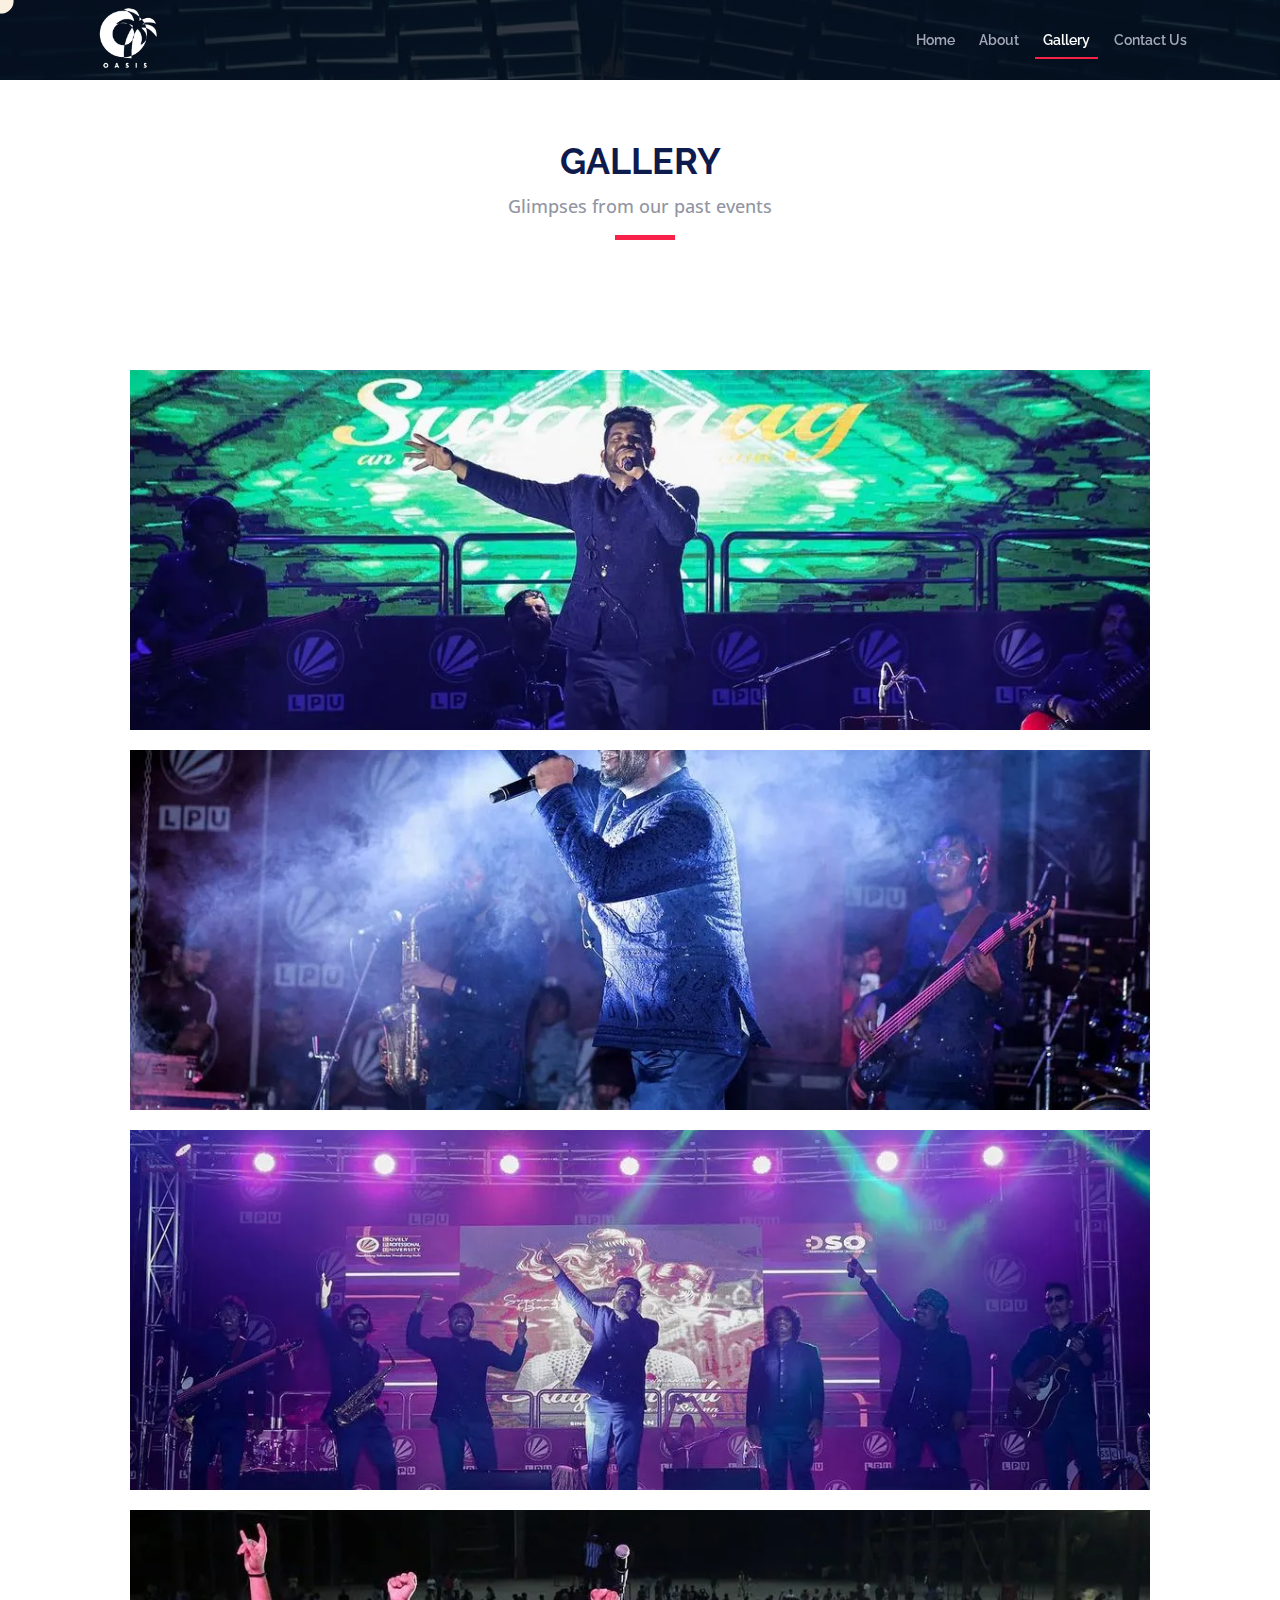
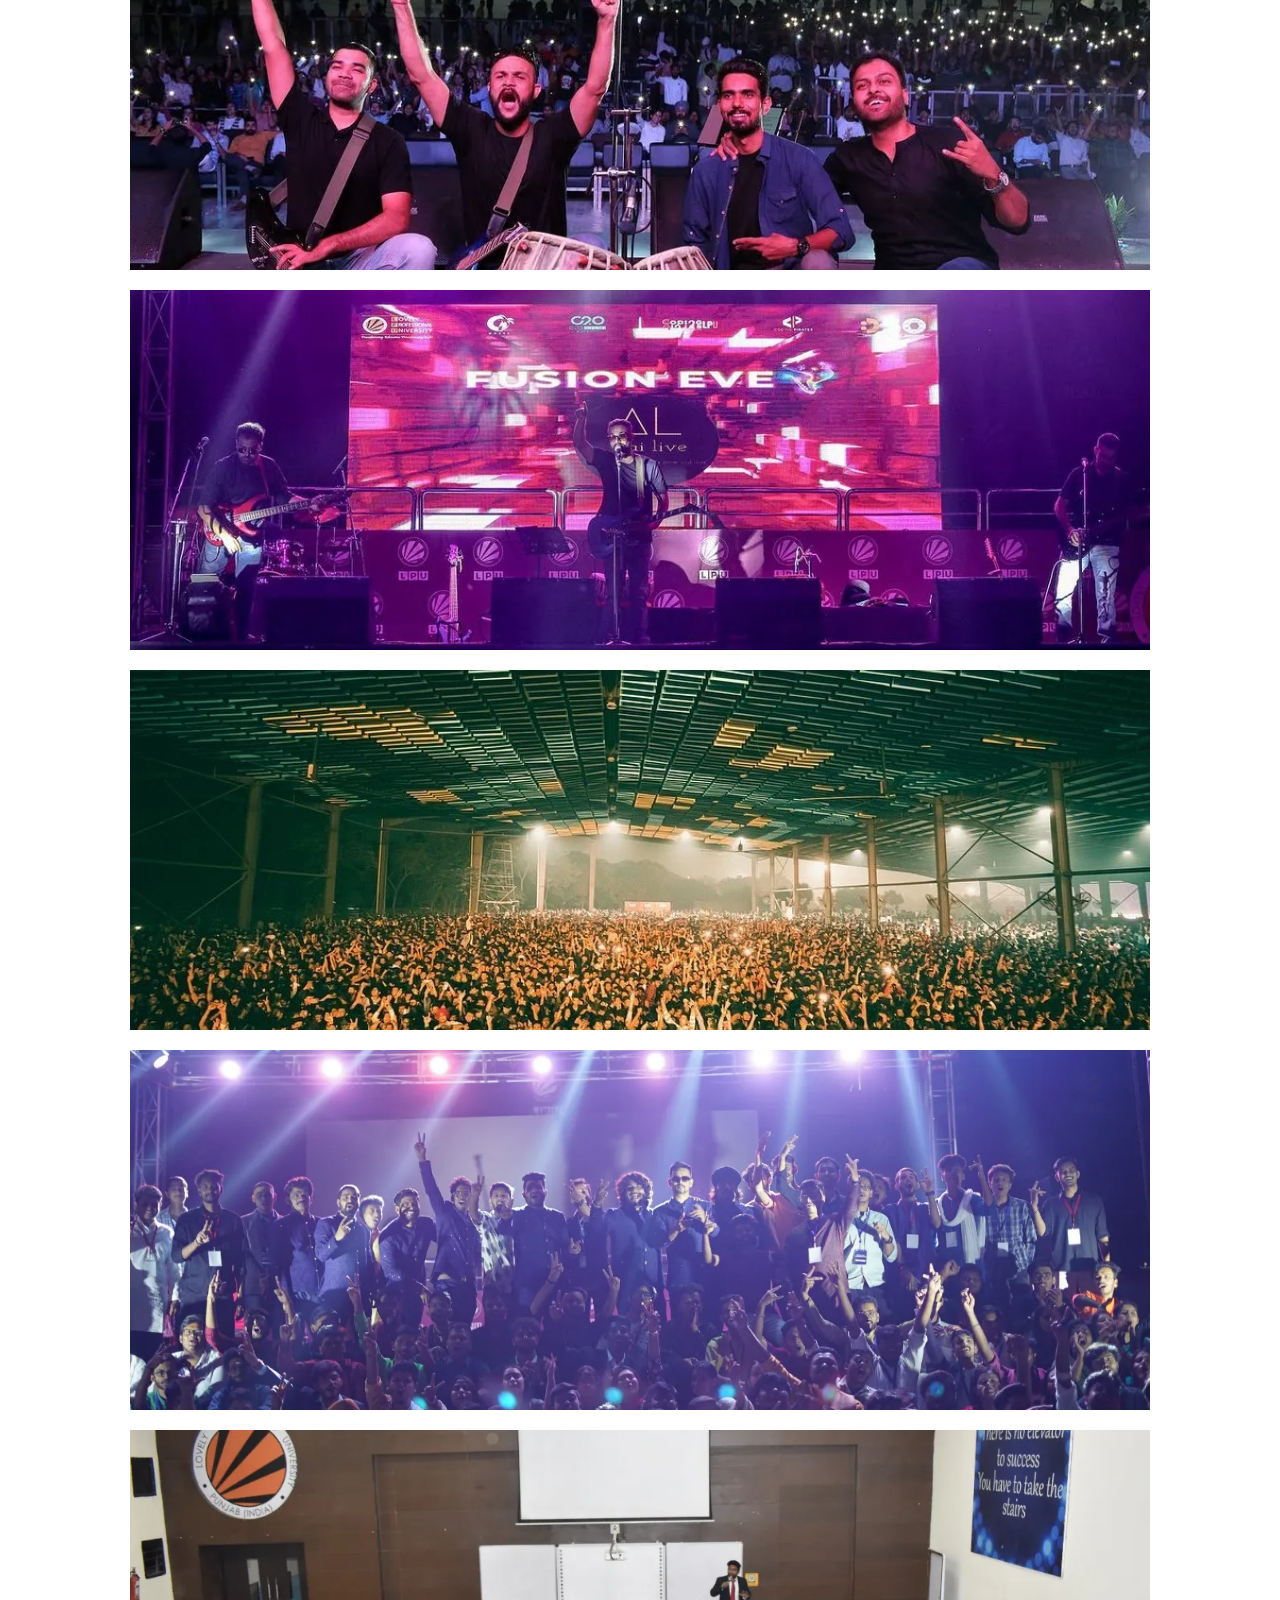
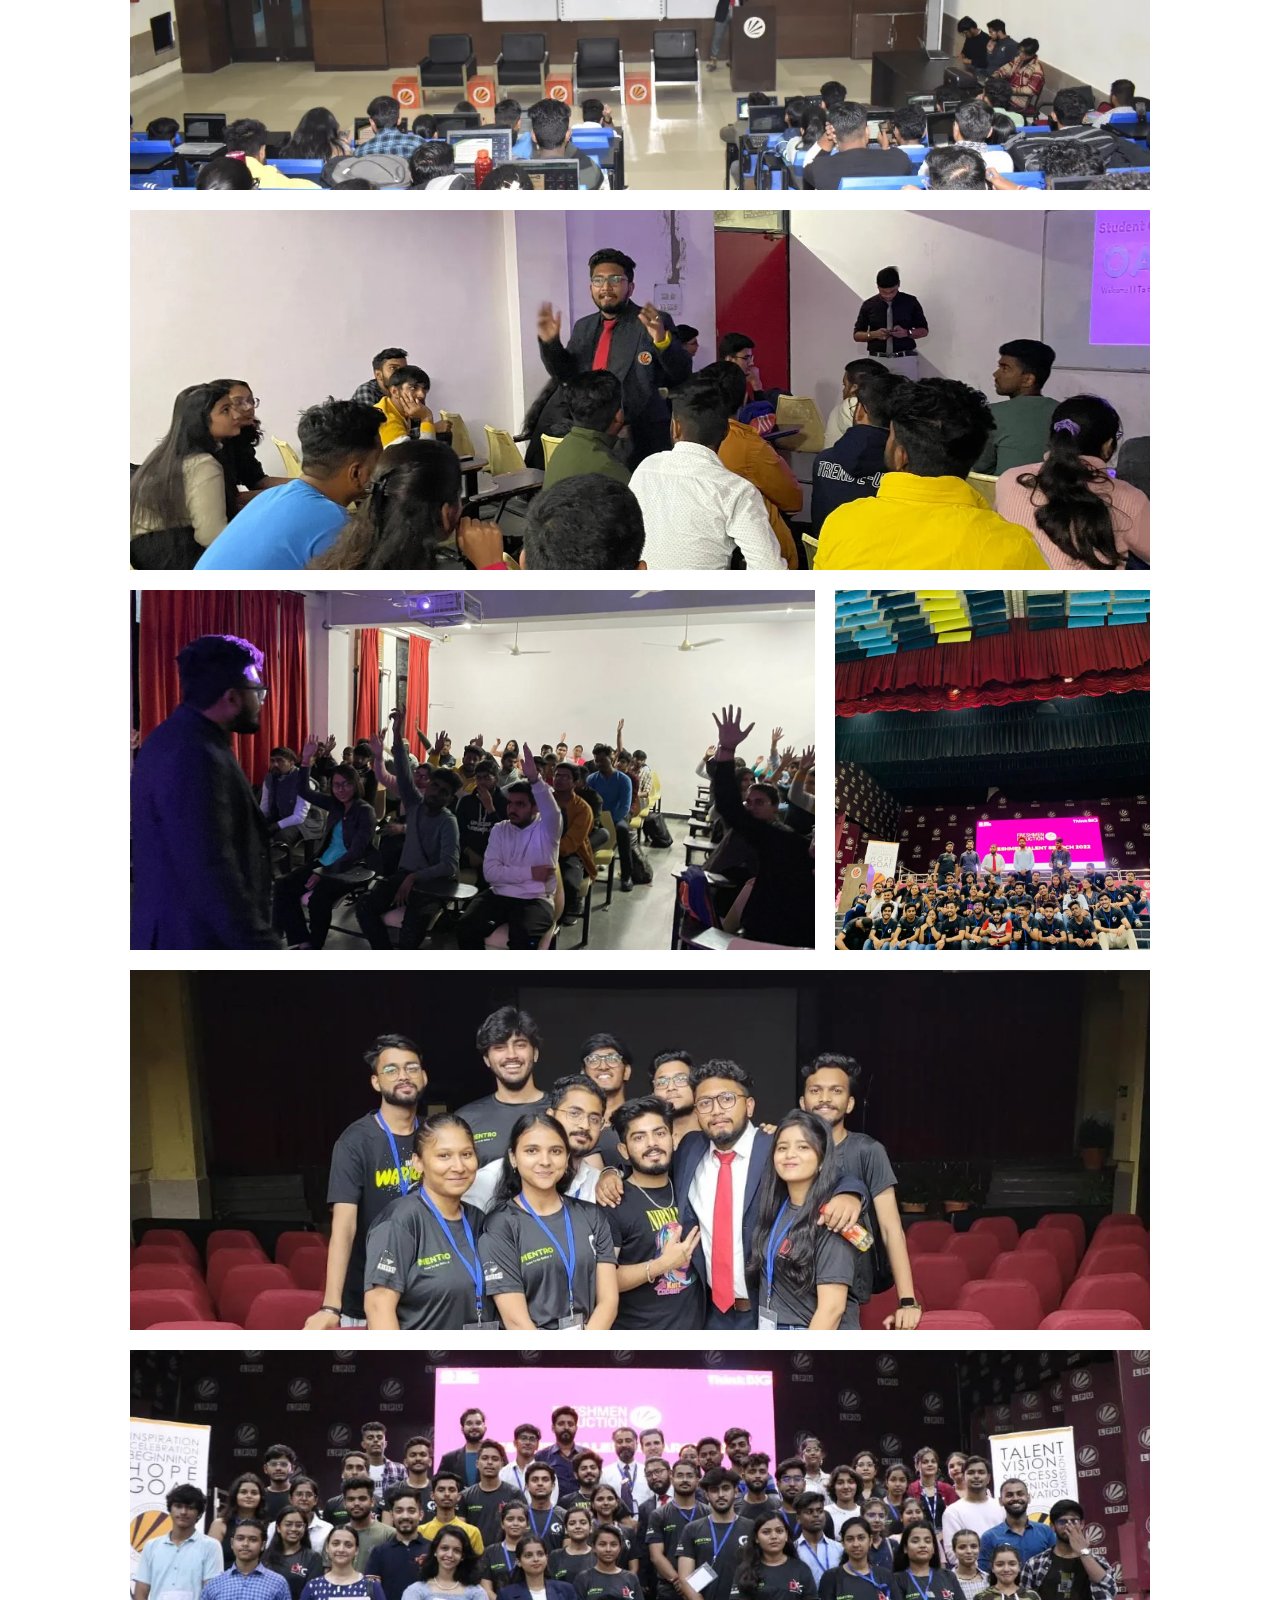
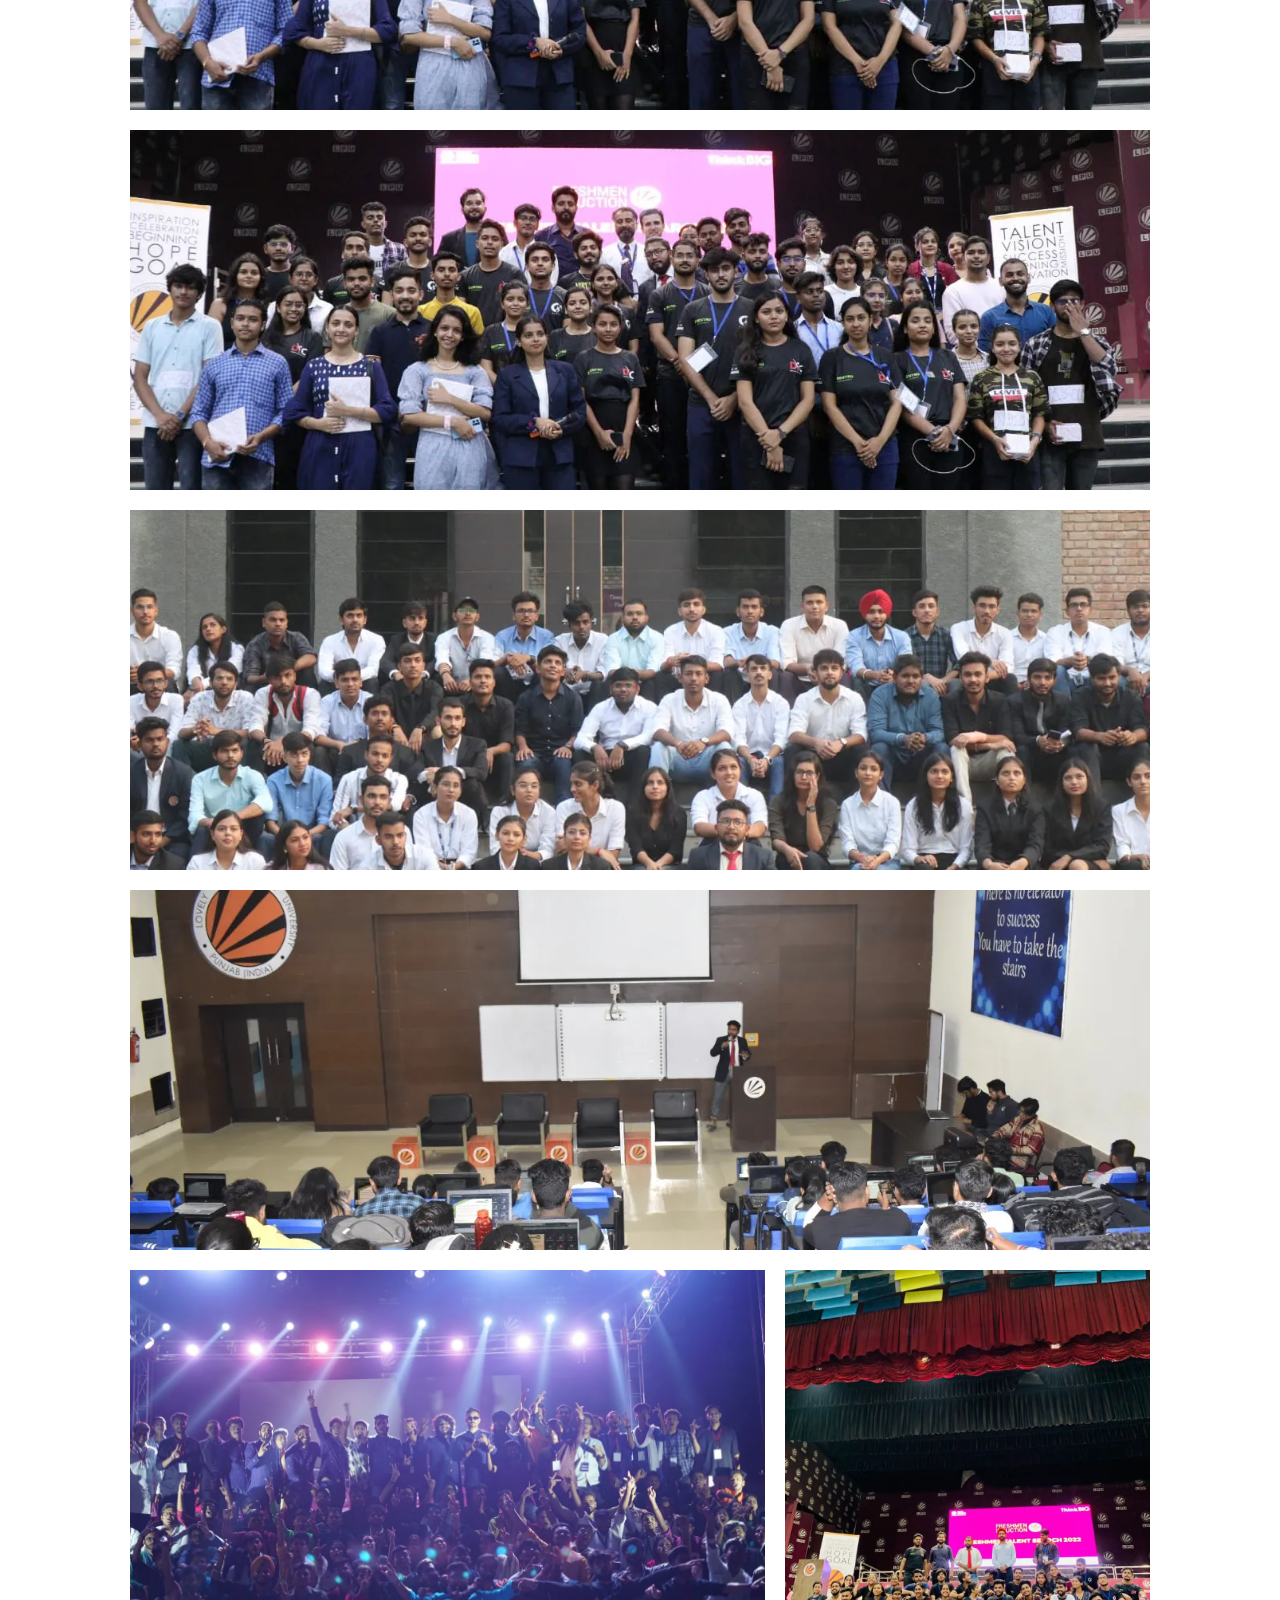
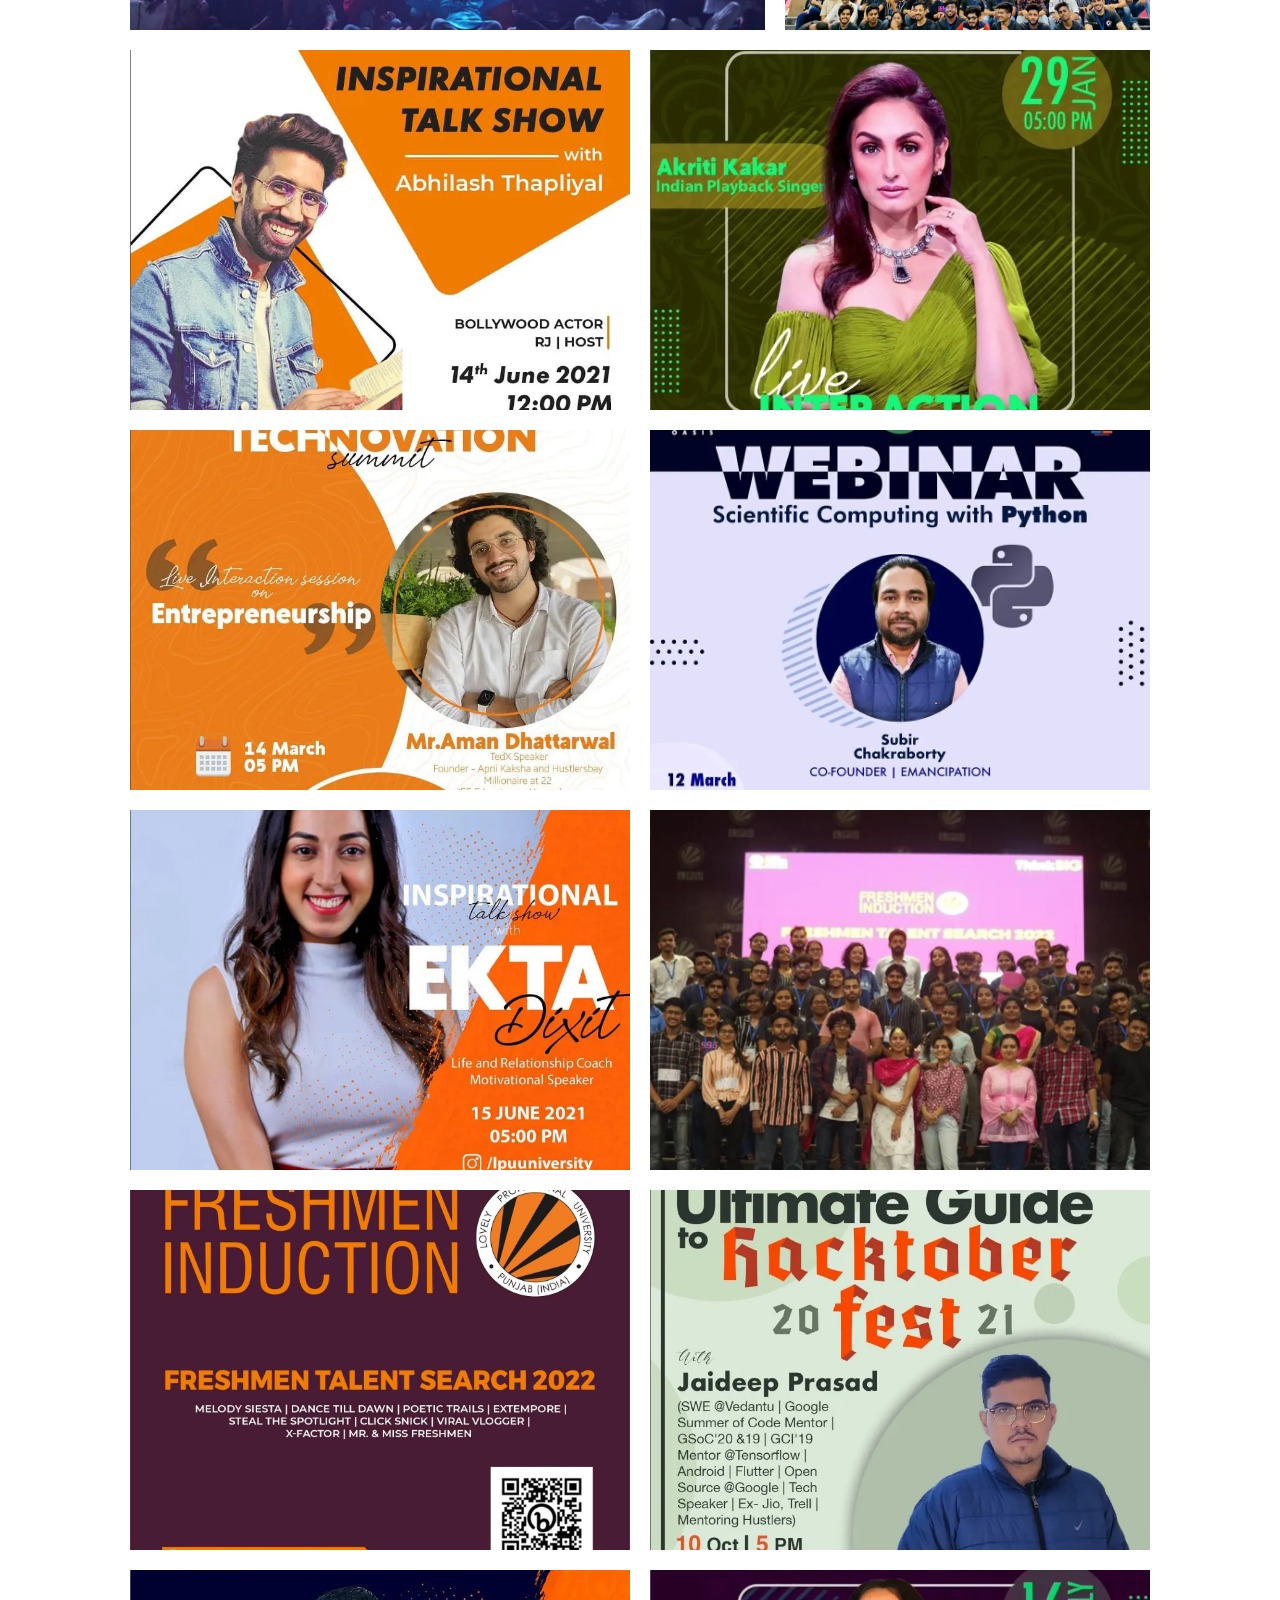
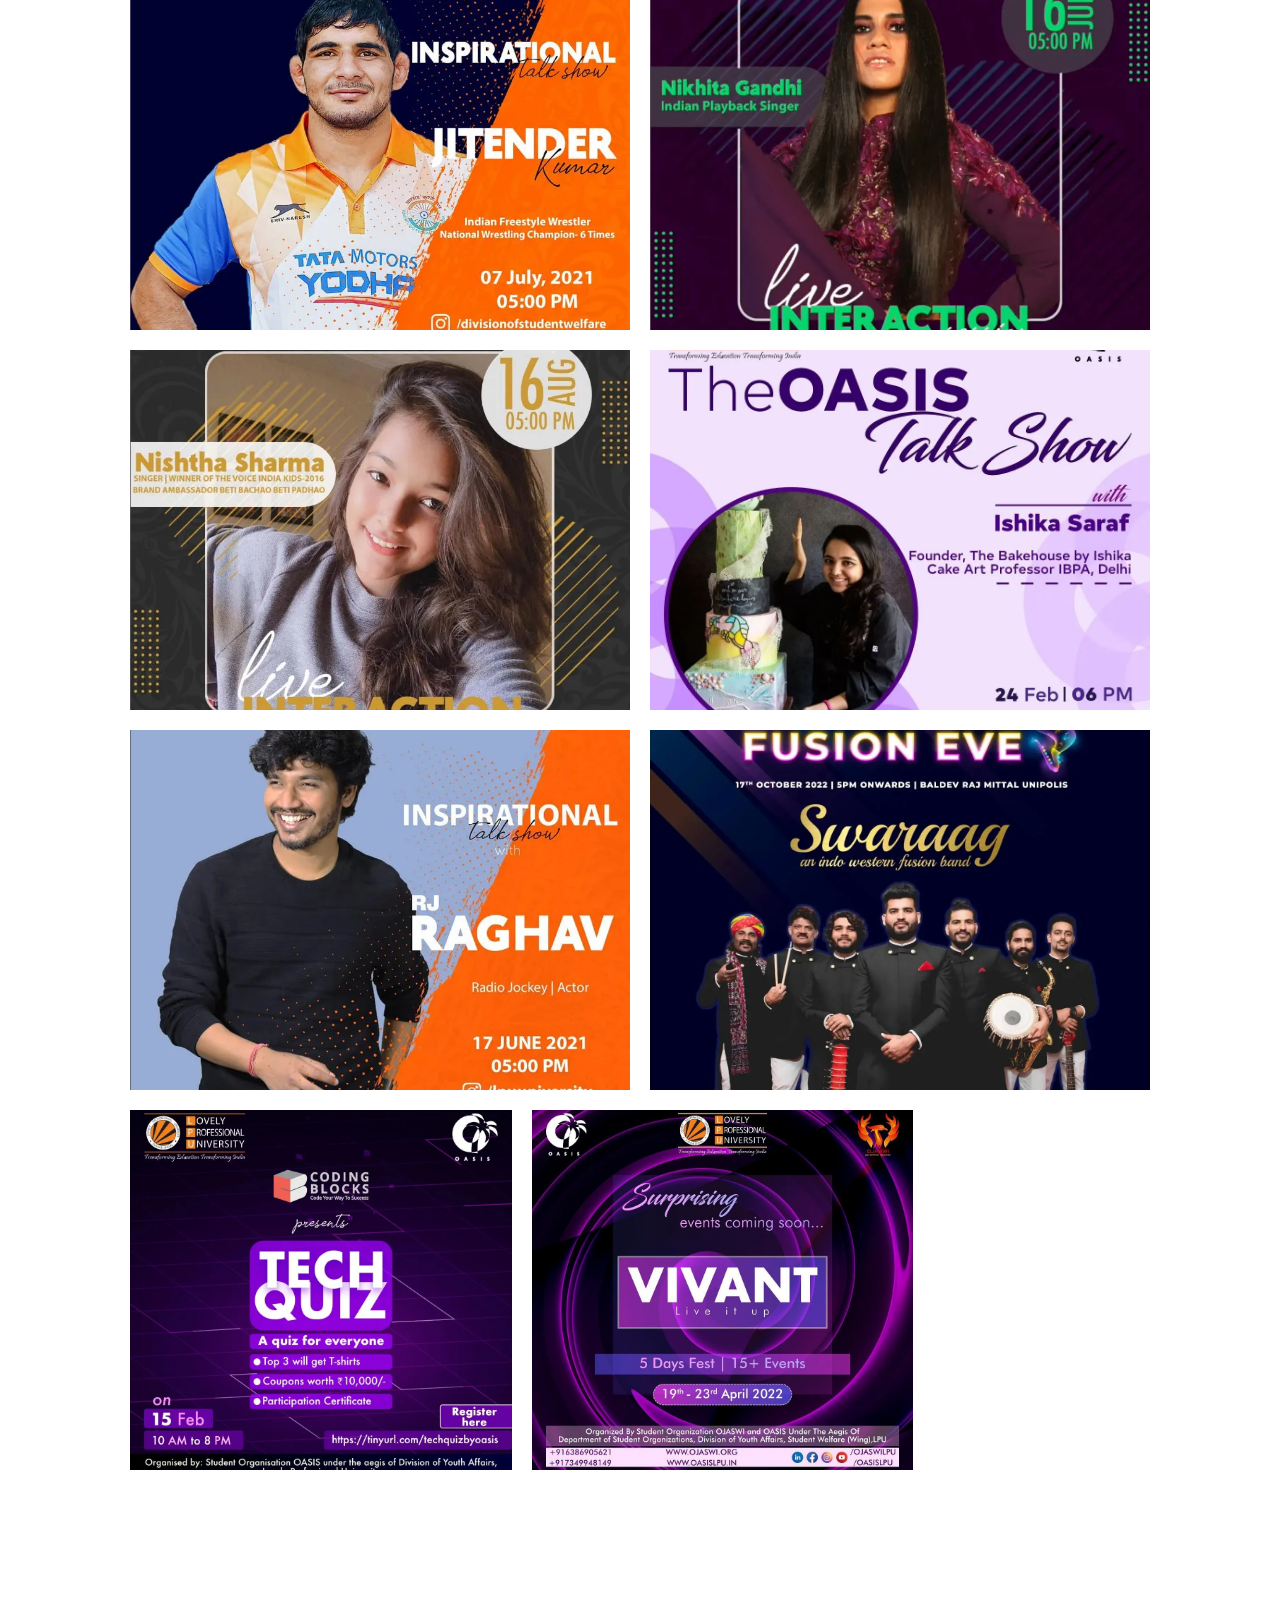
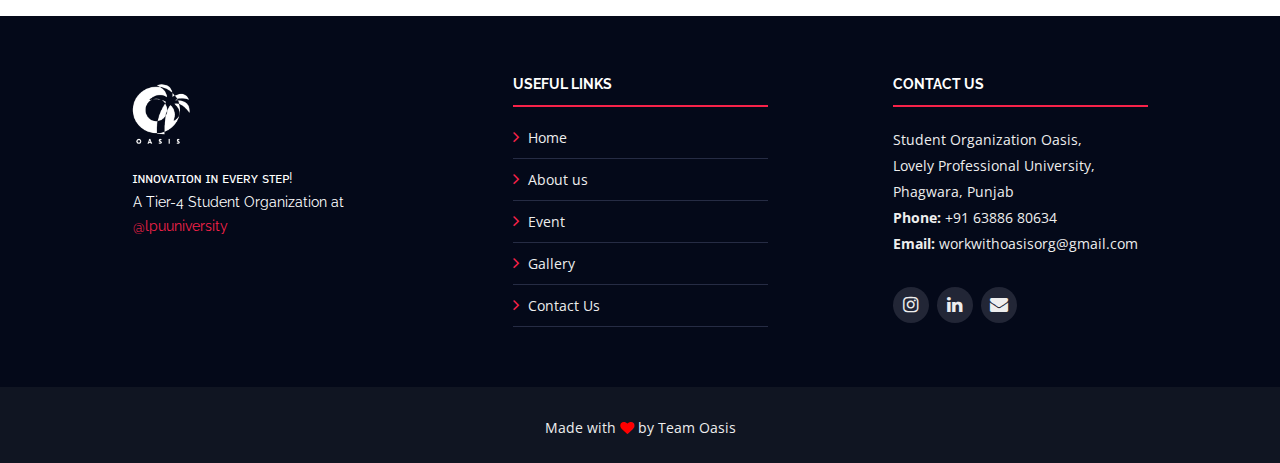
==== commit 6cb93c12: "Update Contents" ====
--- a/gallery.html
+++ b/gallery.html
@@ -458,7 +458,7 @@
 							<img src="img/logo.png" alt="TheEvenet" />
 							<p>ɪɴɴᴏᴠᴀᴛɪᴏɴ ɪɴ ᴇᴠᴇʀʏ ꜱᴛᴇᴘ!</p>
 							<p>
-								A Tier-3 Student Organization at
+								A Tier-4 Student Organization at
 								<a
 									href="https://www.instagram.com/lpuuniversity/"
 									>@lpuuniversity</a
--- a/css/style.css
+++ b/css/style.css
@@ -16,7 +16,7 @@
 }
 
 a {
-  color: #f8d90d;
+  color: #f82249;
   transition: 0.5s;
 }
 
@@ -59,7 +59,7 @@
 .back-to-top {
   position: fixed;
   display: none;
-  background: #f8d90d;
+  background: #f82249;
   color: #fff;
   width: 40px;
   height: 40px;
@@ -165,7 +165,7 @@
   display: block;
   width: 60px;
   height: 5px;
-  background: #f8d90d;
+  background: #f82249;
   bottom: 0;
   left: calc(50% - 25px);
 }
@@ -226,7 +226,7 @@
 }
 
 #header #logo h1 span {
-  color: #f8d90d;
+  color: #f82249;
 }
 
 #header #logo h1 a,
@@ -339,7 +339,7 @@
   height: 2px;
   bottom: 0;
   left: 0;
-  background-color: #f8d90d;
+  background-color: #f82249;
   visibility: hidden;
   transition: all 0.3s ease-in-out 0s;
 }
@@ -353,10 +353,10 @@
 
 .nav-menu li.buy-tickets a {
   color: #fff;
-  background: #f8d90d;
+  background: #f82249;
   padding: 7px 22px;
   border-radius: 50px;
-  border: 2px solid #f8d90d;
+  border: 2px solid #f82249;
   transition: all ease-in-out 0.3s;
   font-weight: 500;
   margin-left: 8px;
@@ -397,7 +397,7 @@
 }
 
 .nav-menu ul li:hover > a {
-  background: #f8d90d;
+  background: #f82249;
   color: #fff;
 }
 
@@ -464,7 +464,7 @@
 }
 
 #mobile-nav ul li a:hover {
-  color: #f8d90d;
+  color: #f82249;
 }
 
 #mobile-nav ul li li {
@@ -481,11 +481,11 @@
 }
 
 #mobile-nav ul .menu-has-children i.fa-chevron-up {
-  color: #f8d90d;
+  color: #f82249;
 }
 
 #mobile-nav ul .menu-item-active {
-  color: #f8d90d;
+  color: #f82249;
 }
 
 #mobile-body-overly {
@@ -569,7 +569,7 @@
 }
 
 #intro h1 span {
-  color: #f8d90d;
+  color: #f82249;
   font-size: 80px;
   font-weight: 800;
   letter-spacing: 18px;
@@ -605,7 +605,7 @@
 #intro .play-btn {
   width: 94px;
   height: 94px;
-  background: radial-gradient(#f8d90d 50%, rgba(101, 111, 150, 0.15) 52%);
+  background: radial-gradient(#f82249 50%, rgba(101, 111, 150, 0.15) 52%);
   border-radius: 50%;
   display: block;
   position: relative;
@@ -652,7 +652,7 @@
 }
 
 #intro .play-btn:hover::after {
-  border-left: 15px solid #f8d90d;
+  border-left: 15px solid #f82249;
   -webkit-transform: scale(20);
   transform: scale(20);
 }
@@ -690,11 +690,11 @@
   color: #fff;
   -webkit-animation-delay: 0.8s;
   animation-delay: 0.8s;
-  border: 2px solid #f8d90d;
+  border: 2px solid #f82249;
 }
 
 #intro .about-btn:hover {
-  background: #f8d90d;
+  background: #f82249;
   color: #fff;
 }
 
@@ -855,7 +855,7 @@
 .btn-gallery {
   display: inline-block;
   margin: 2rem 0 0;
-  border: 2px solid #f8d90d;
+  border: 2px solid #f82249;
   border-radius: 30px;
   padding: 0.5rem 1rem;
   font-weight: bold;
@@ -865,7 +865,7 @@
 }
 
 .btn-gallery:hover {
-  background-color: #f8d90d;
+  background-color: #f82249;
   color: #fff;
   transform: scale(1.1);
   animation: none;
@@ -993,7 +993,7 @@
   font-size: 48px;
   display: inline-block;
   margin-bottom: 10px;
-  color: #f8d90d;
+  color: #f82249;
 }
 
 #contact .contact-info address,
@@ -1015,7 +1015,7 @@
 }
 
 #contact .contact-info a:hover {
-  color: #f8d90d;
+  color: #f82249;
 }
 
 #contact .contact-address,
@@ -1025,8 +1025,8 @@
 }
 
 #contact .form #sendmessage {
-  color: #f8d90d;
-  border: 1px solid #f8d90d;
+  color: #f82249;
+  border: 1px solid #f82249;
   display: none;
   text-align: center;
   padding: 15px;
@@ -1067,7 +1067,7 @@
 }
 
 #contact .form button[type='submit'] {
-  background: #f8d90d;
+  background: #f82249;
   border: 0;
   padding: 10px 40px;
   color: #fff;
@@ -1140,7 +1140,7 @@
 }
 
 #footer .footer-top .social-links a:hover {
-  background: #f8d90d;
+  background: #f82249;
   color: #fff;
 }
 
@@ -1151,7 +1151,7 @@
   text-transform: uppercase;
   position: relative;
   padding-bottom: 12px;
-  border-bottom: 2px solid #f8d90d;
+  border-bottom: 2px solid #f82249;
 }
 
 #footer .footer-top .footer-links {
@@ -1166,7 +1166,7 @@
 
 #footer .footer-top .footer-links ul i {
   padding-right: 5px;
-  color: #f8d90d;
+  color: #f82249;
   font-size: 18px;
 }
 
@@ -1184,7 +1184,7 @@
 }
 
 #footer .footer-top .footer-links ul a:hover {
-  color: #f8d90d;
+  color: #f82249;
 }
 
 #footer .footer-top .footer-contact {
@@ -1206,7 +1206,7 @@
 }
 
 #footer .footer-top .footer-newsletter input[type='submit'] {
-  background: #f8d90d;
+  background: #f82249;
   border: 0;
   width: 35%;
   padding: 6px 0;
@@ -1356,7 +1356,7 @@
 }
 
 a.animate-link {
-  color: #f8d90d;
+  color: #f82249;
   font-weight: bold;
   animation: flash 1s infinite;
 }
@@ -1392,7 +1392,7 @@
 /* Handle */
 ::-webkit-scrollbar-thumb {
   border-radius: 10px;
-  background-color: #f8d90d;
+  background-color: #f82249;
 }
 
 /* Handle on hover */
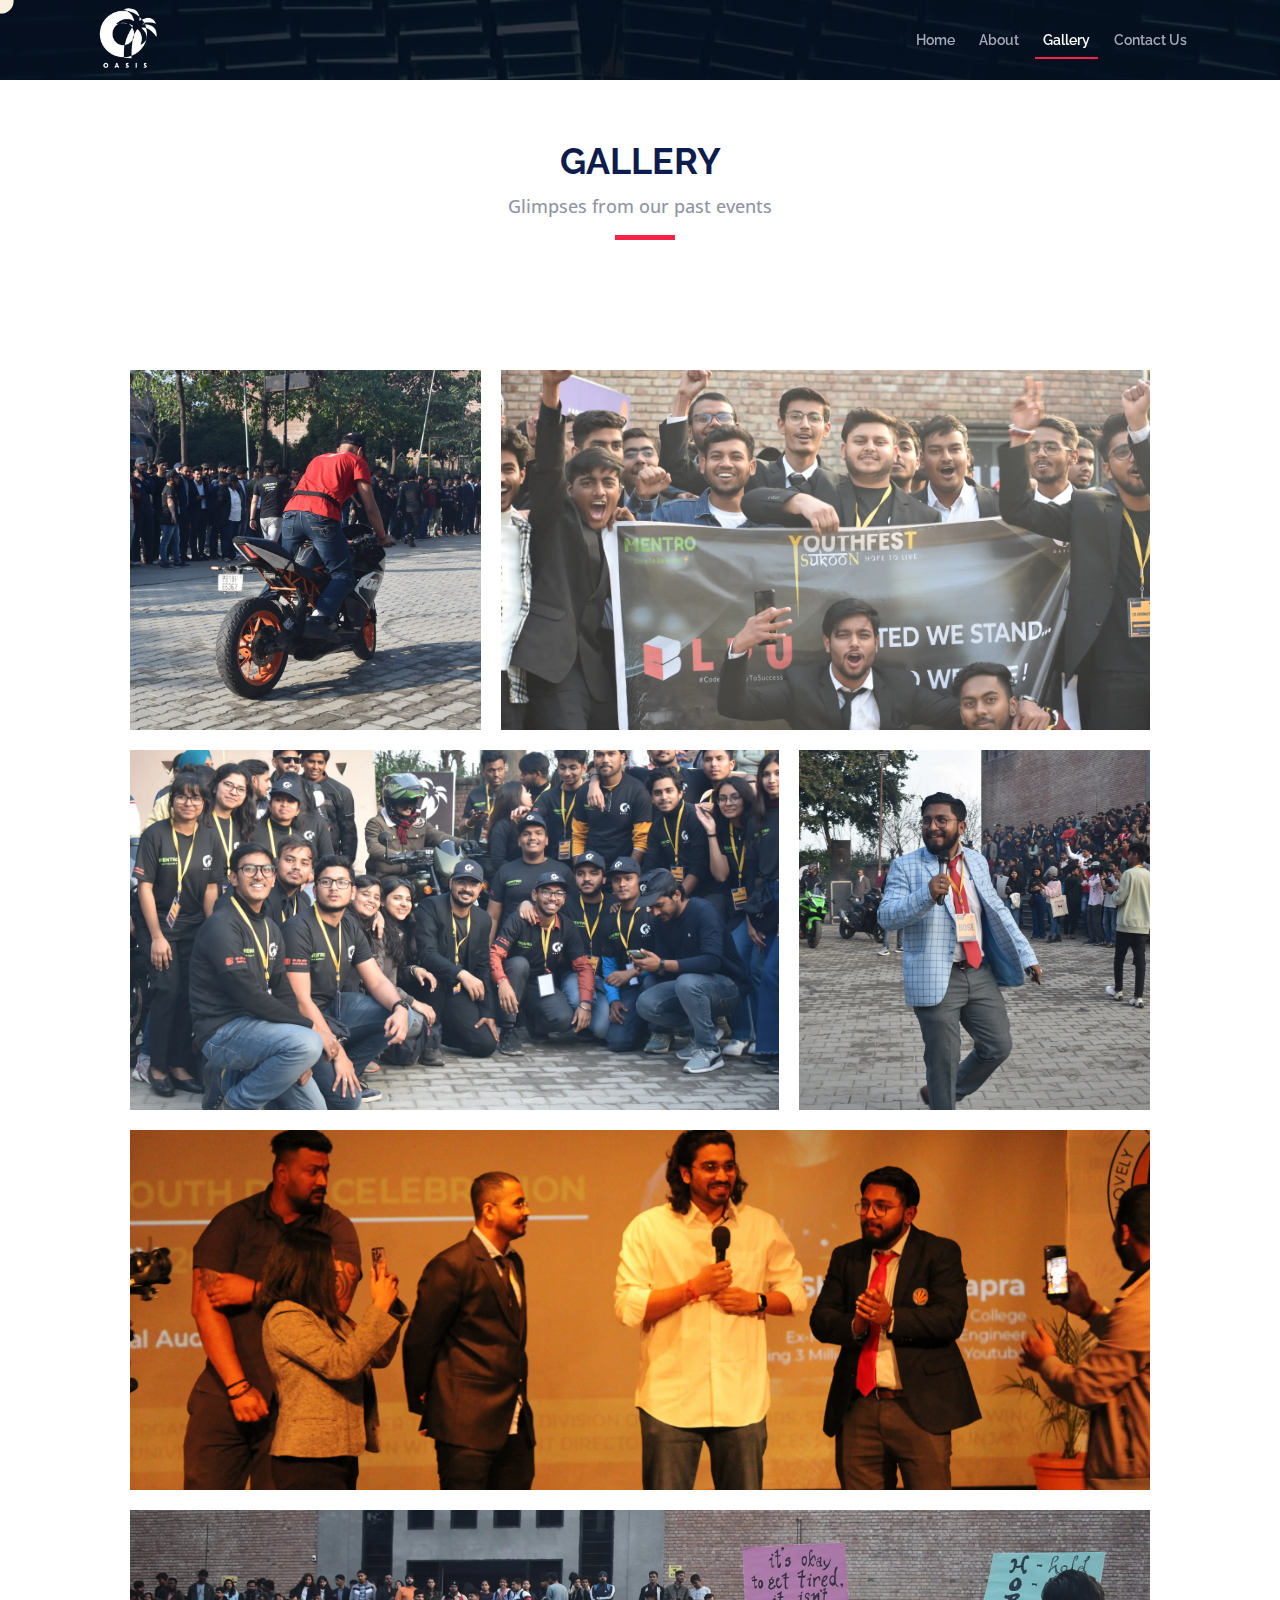
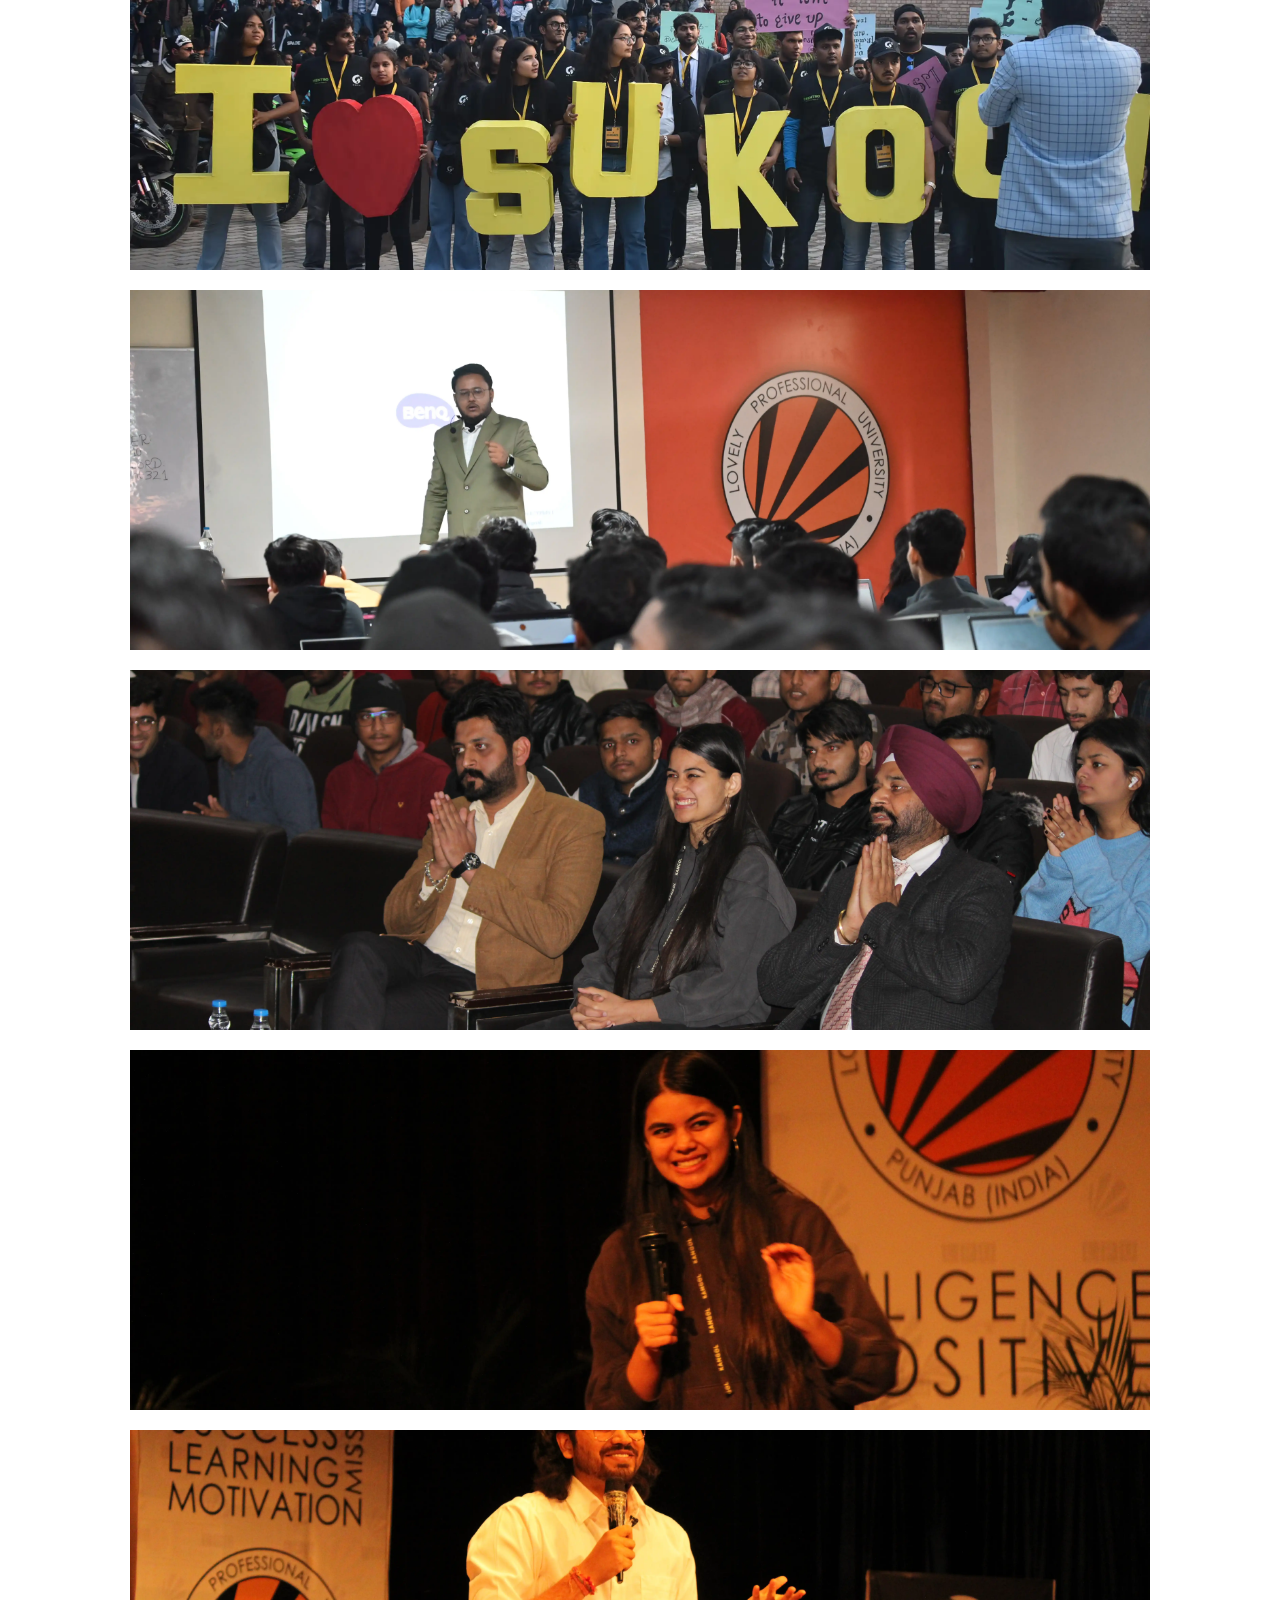
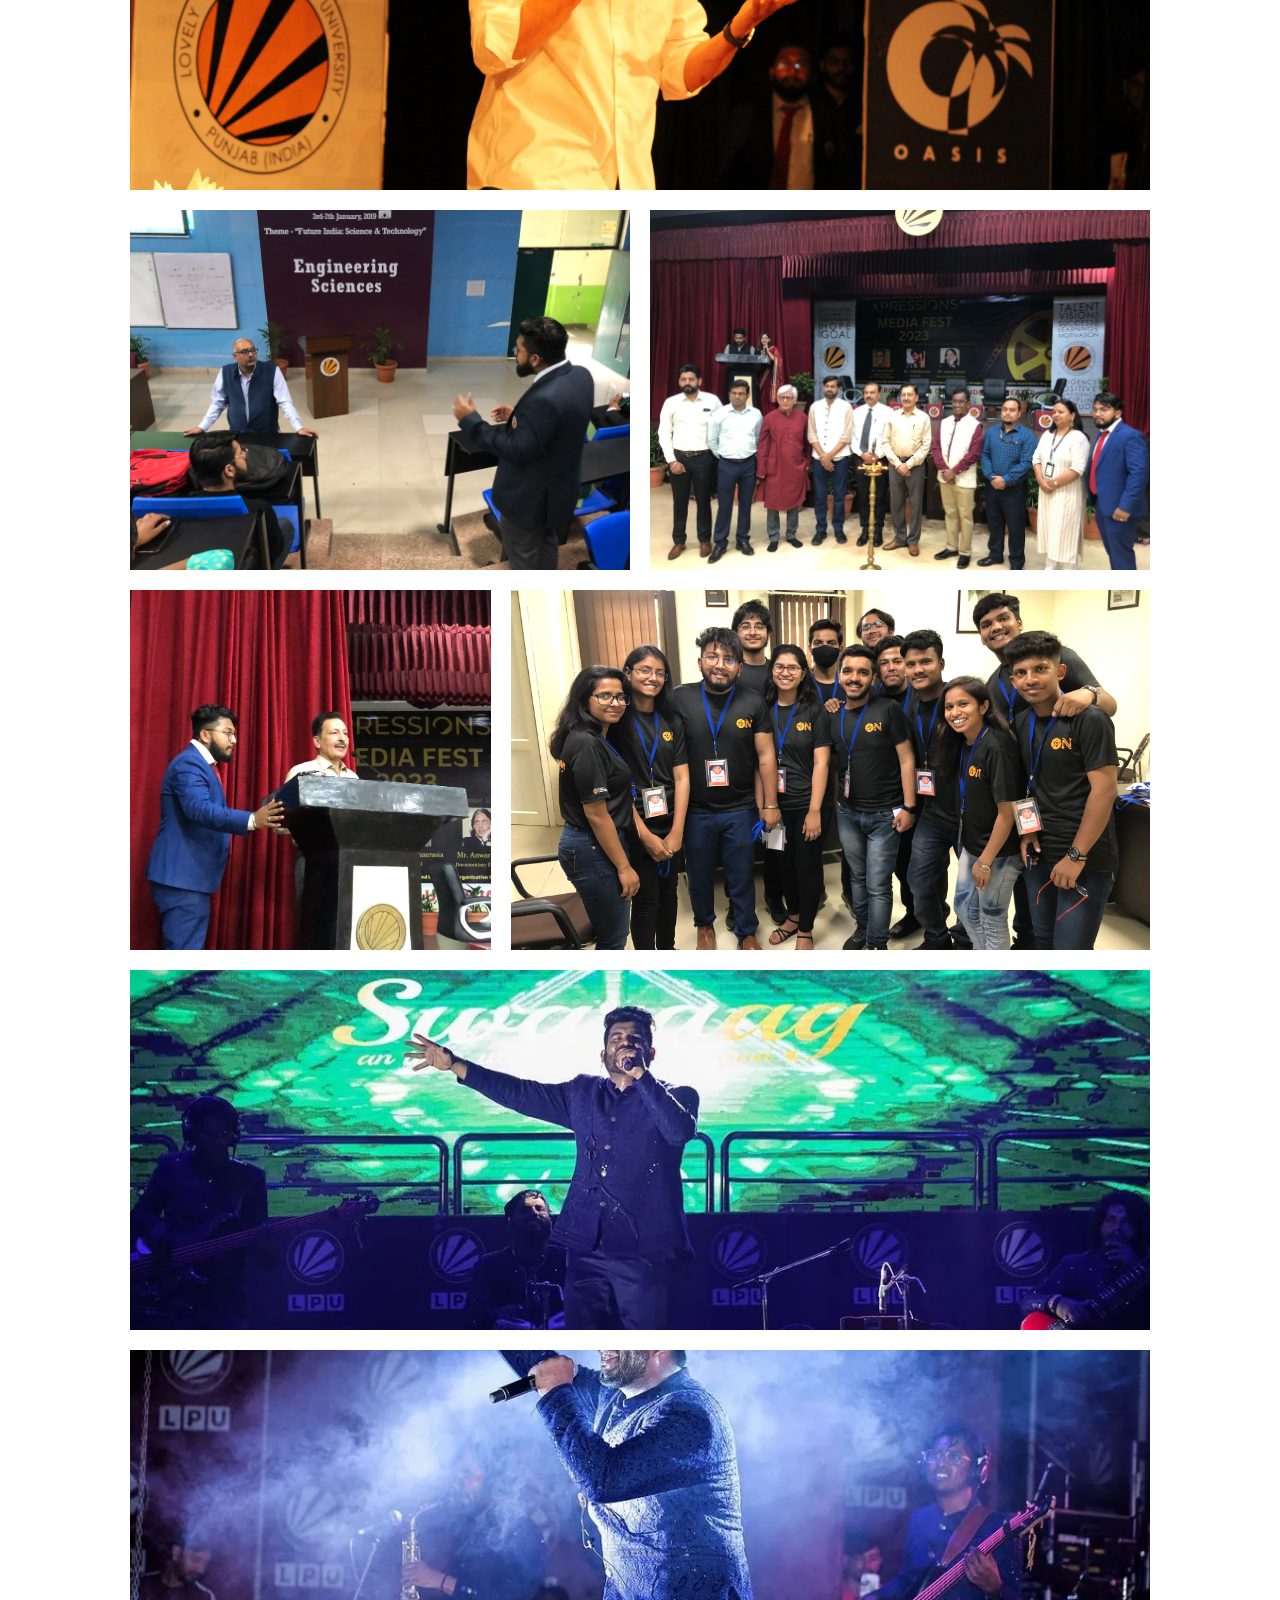
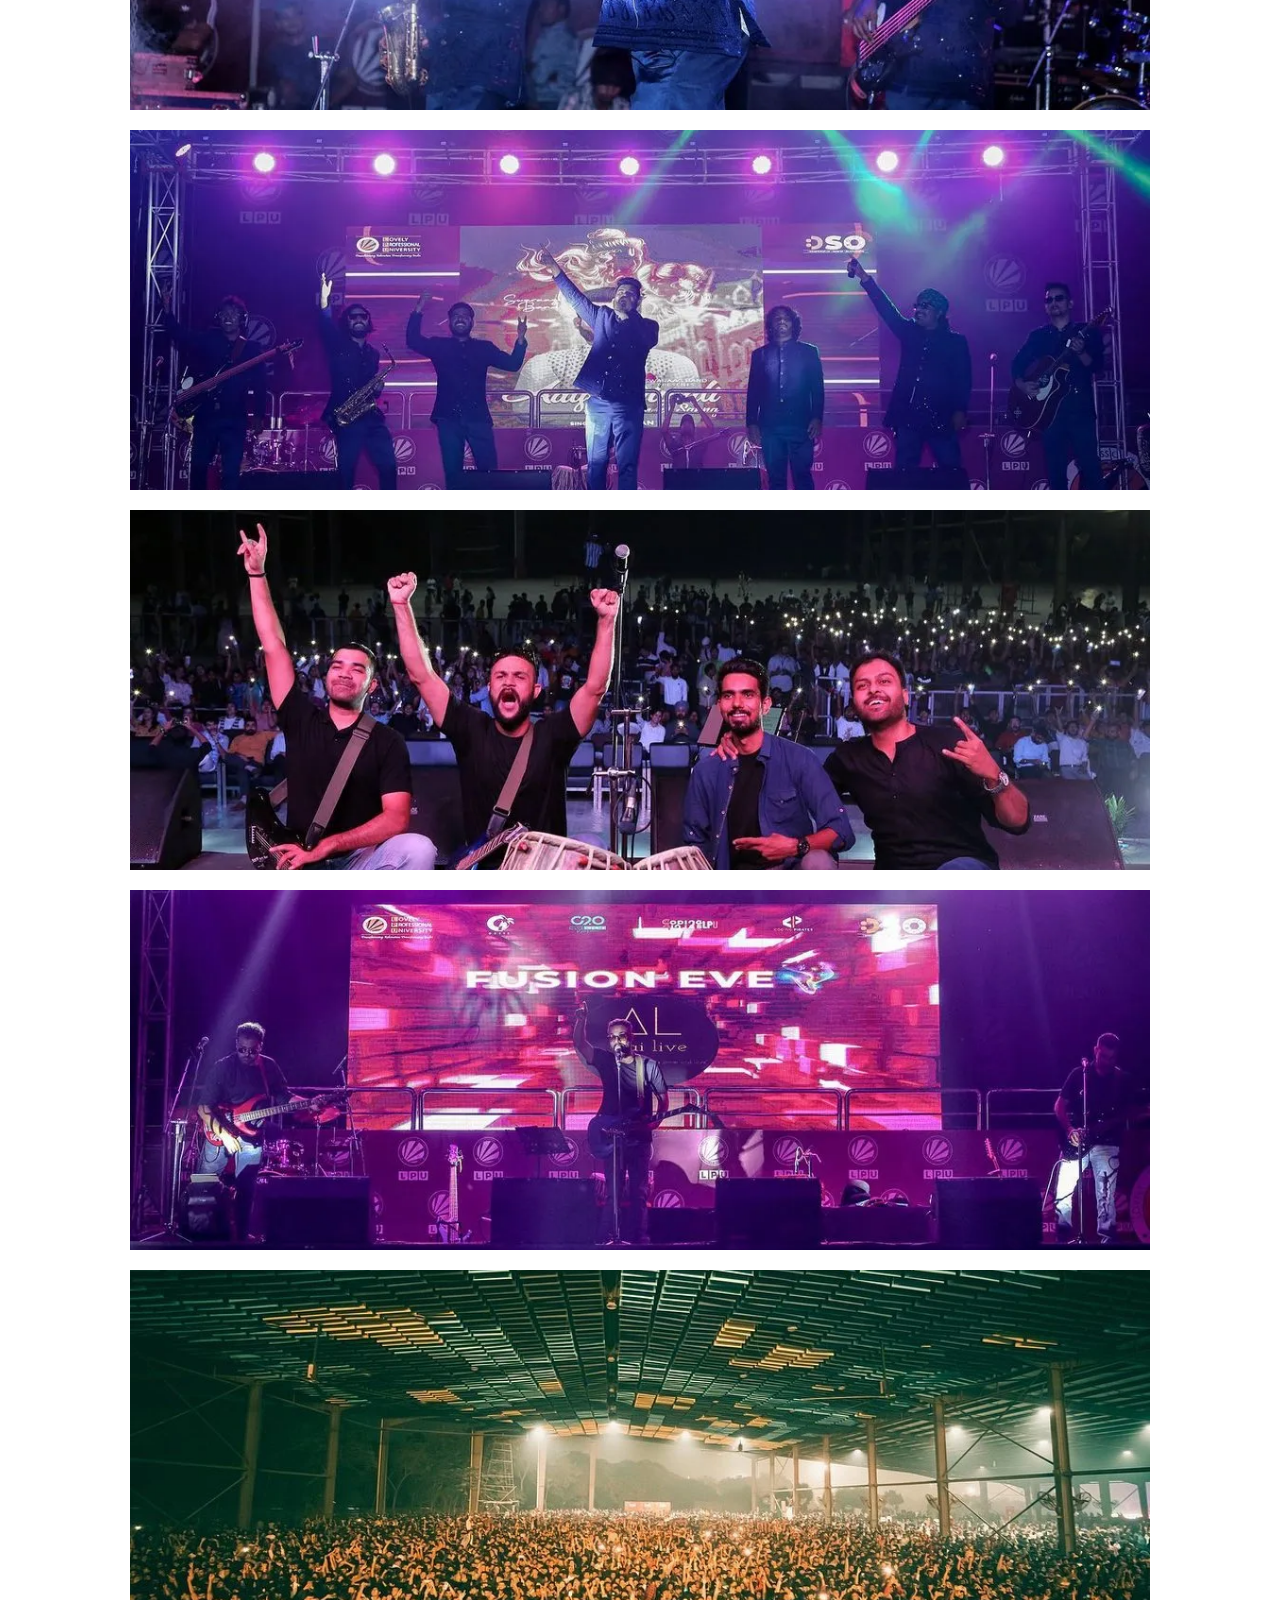
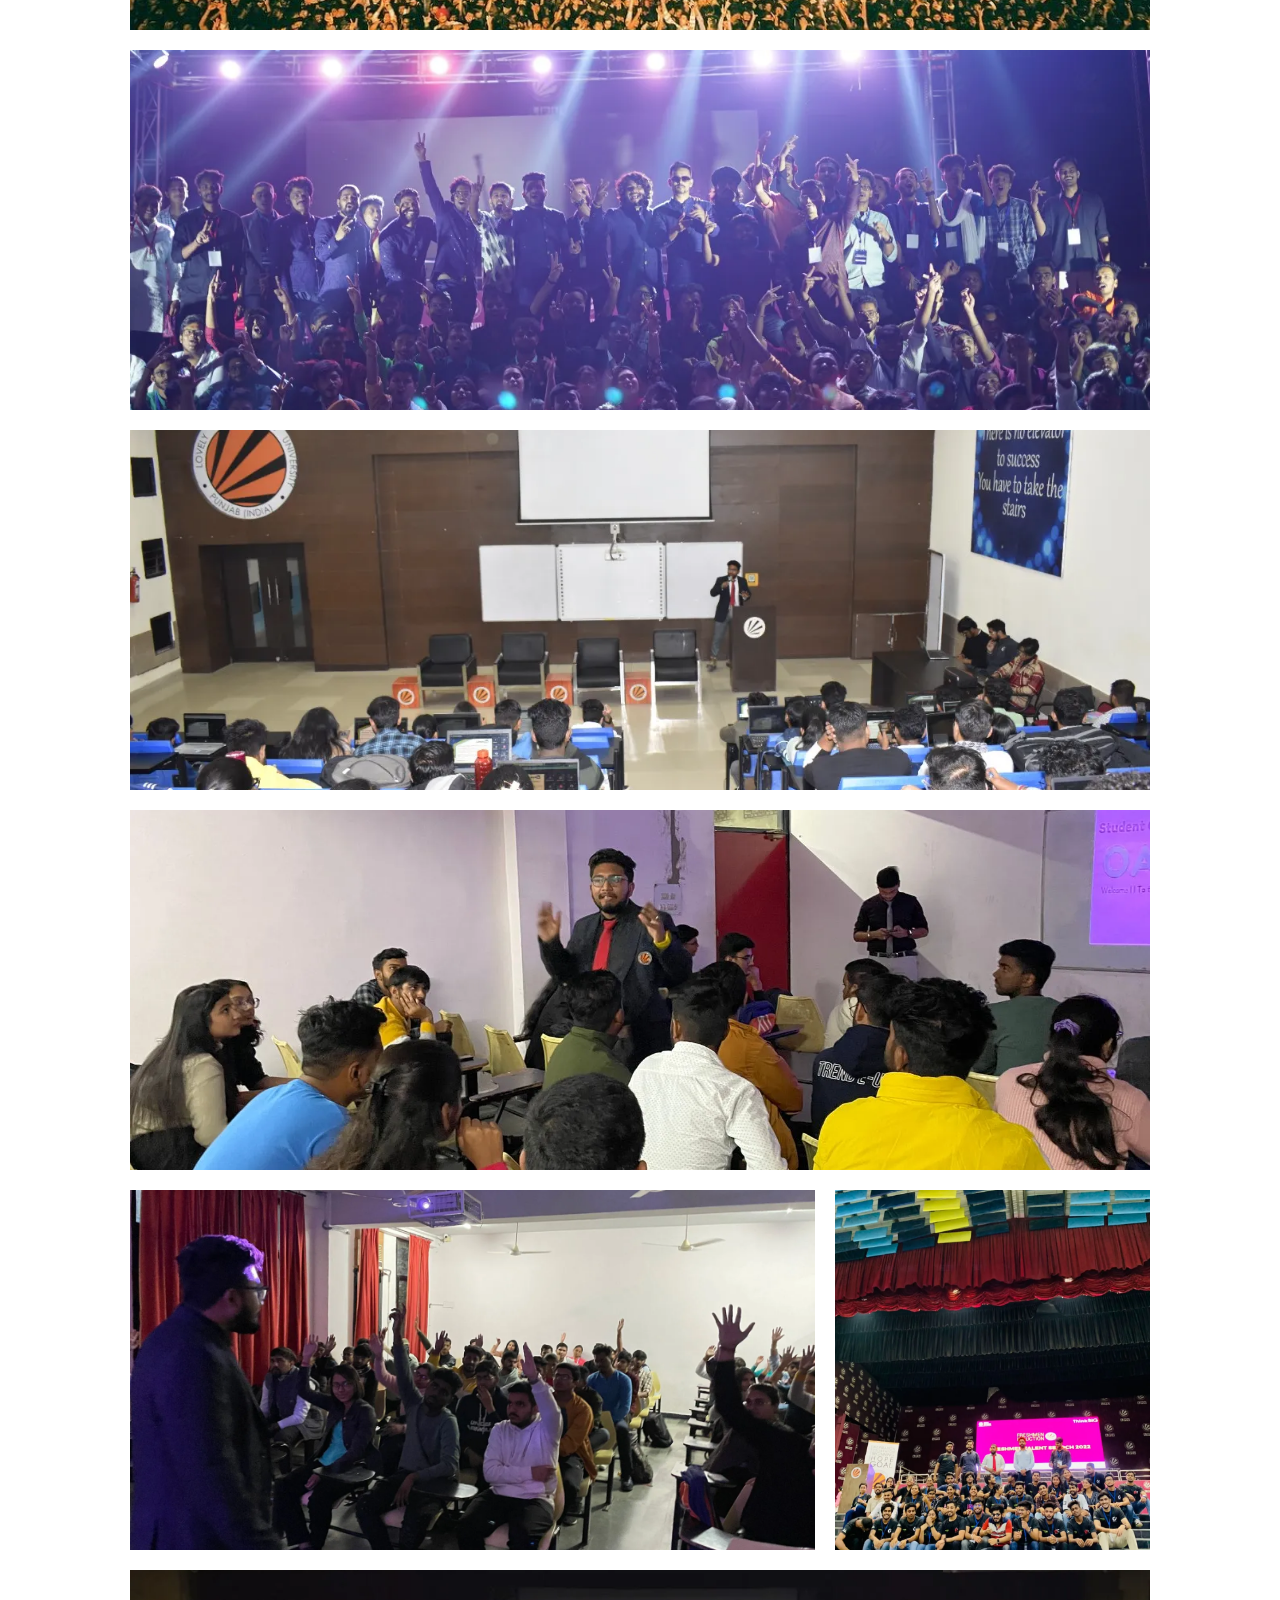
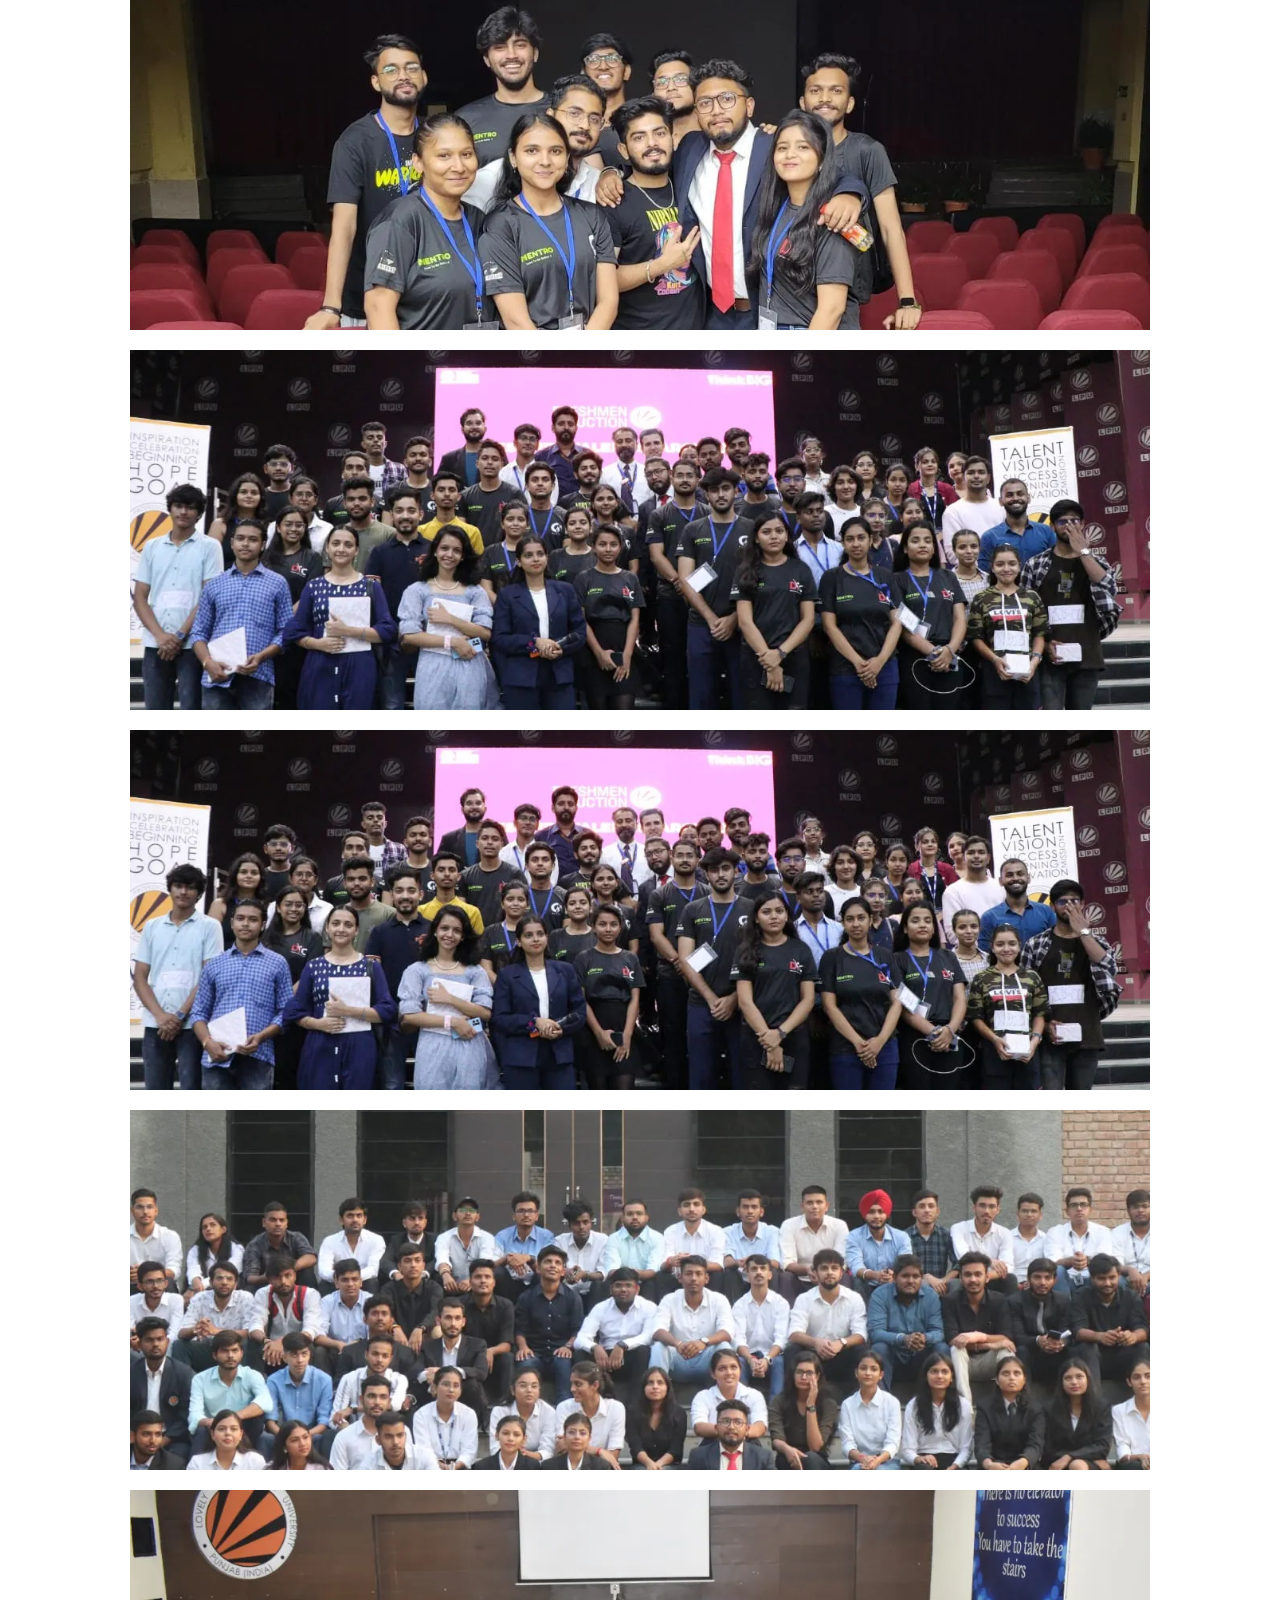
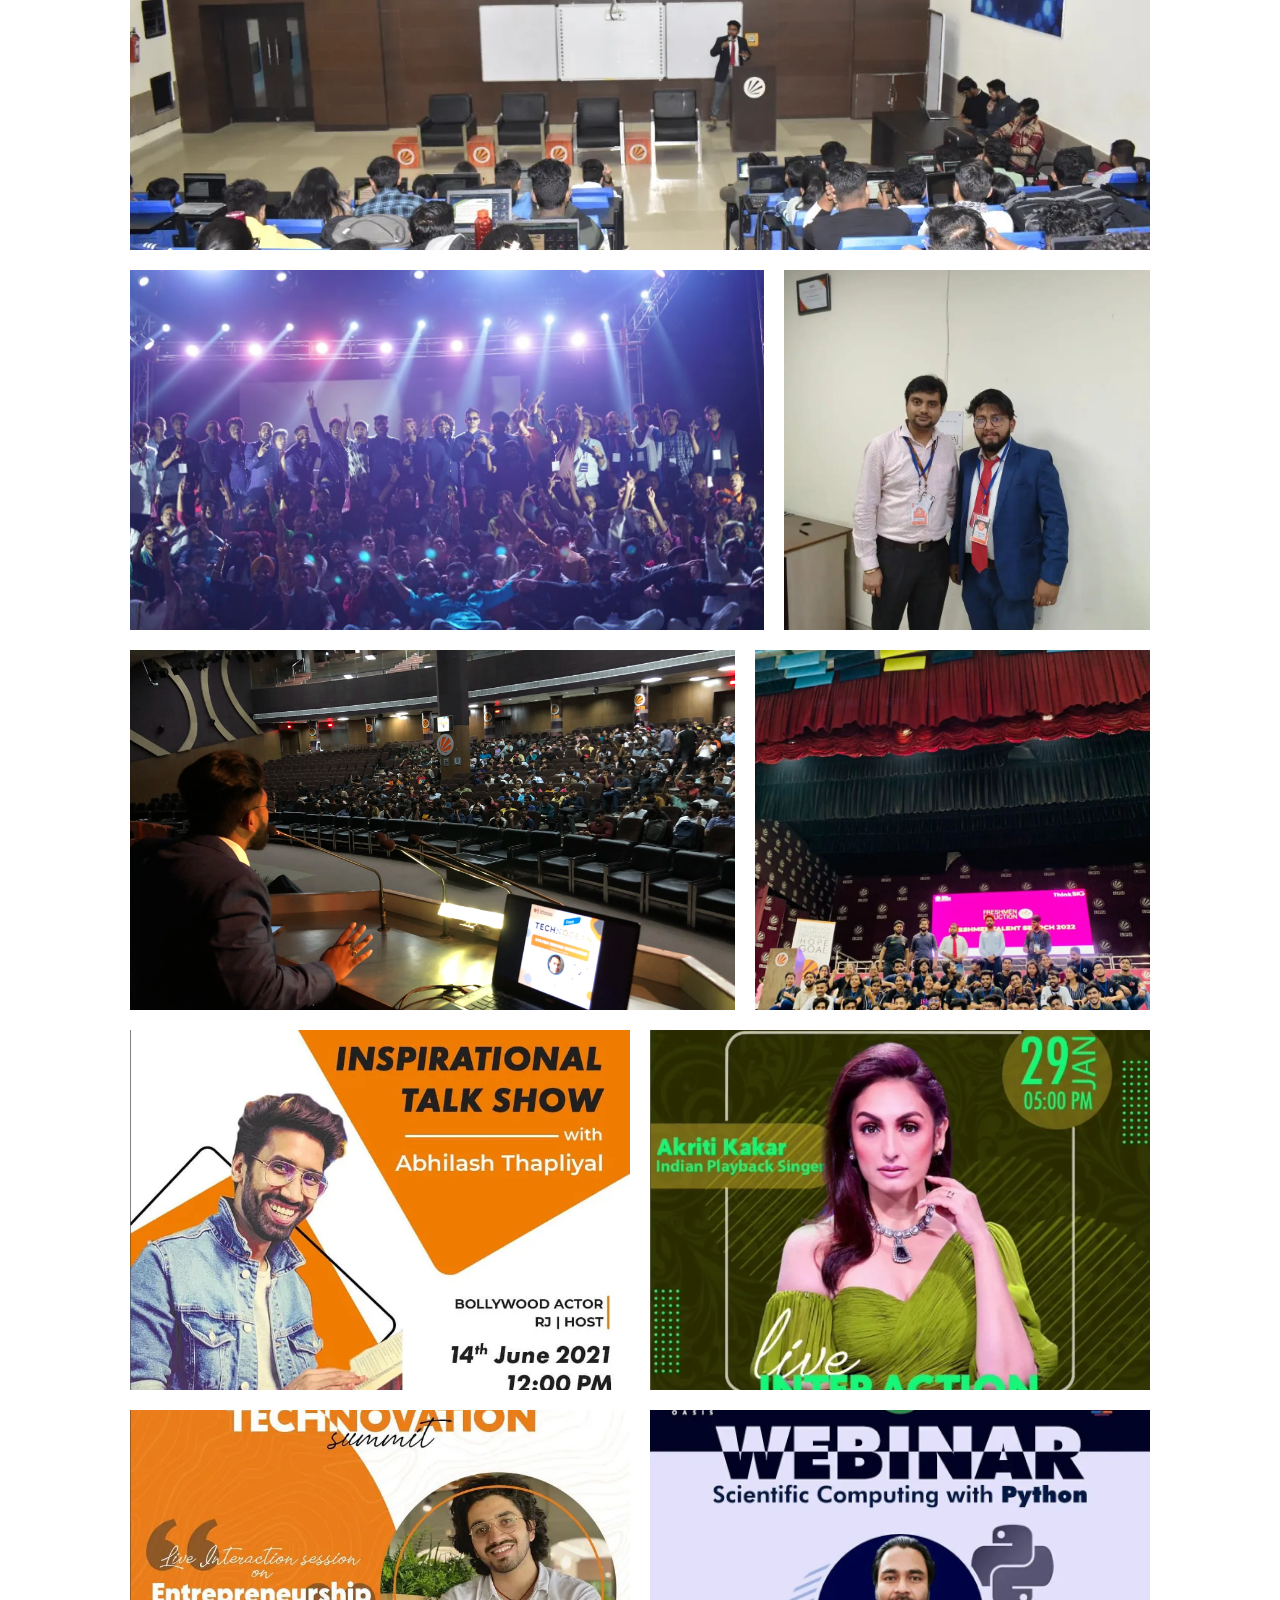
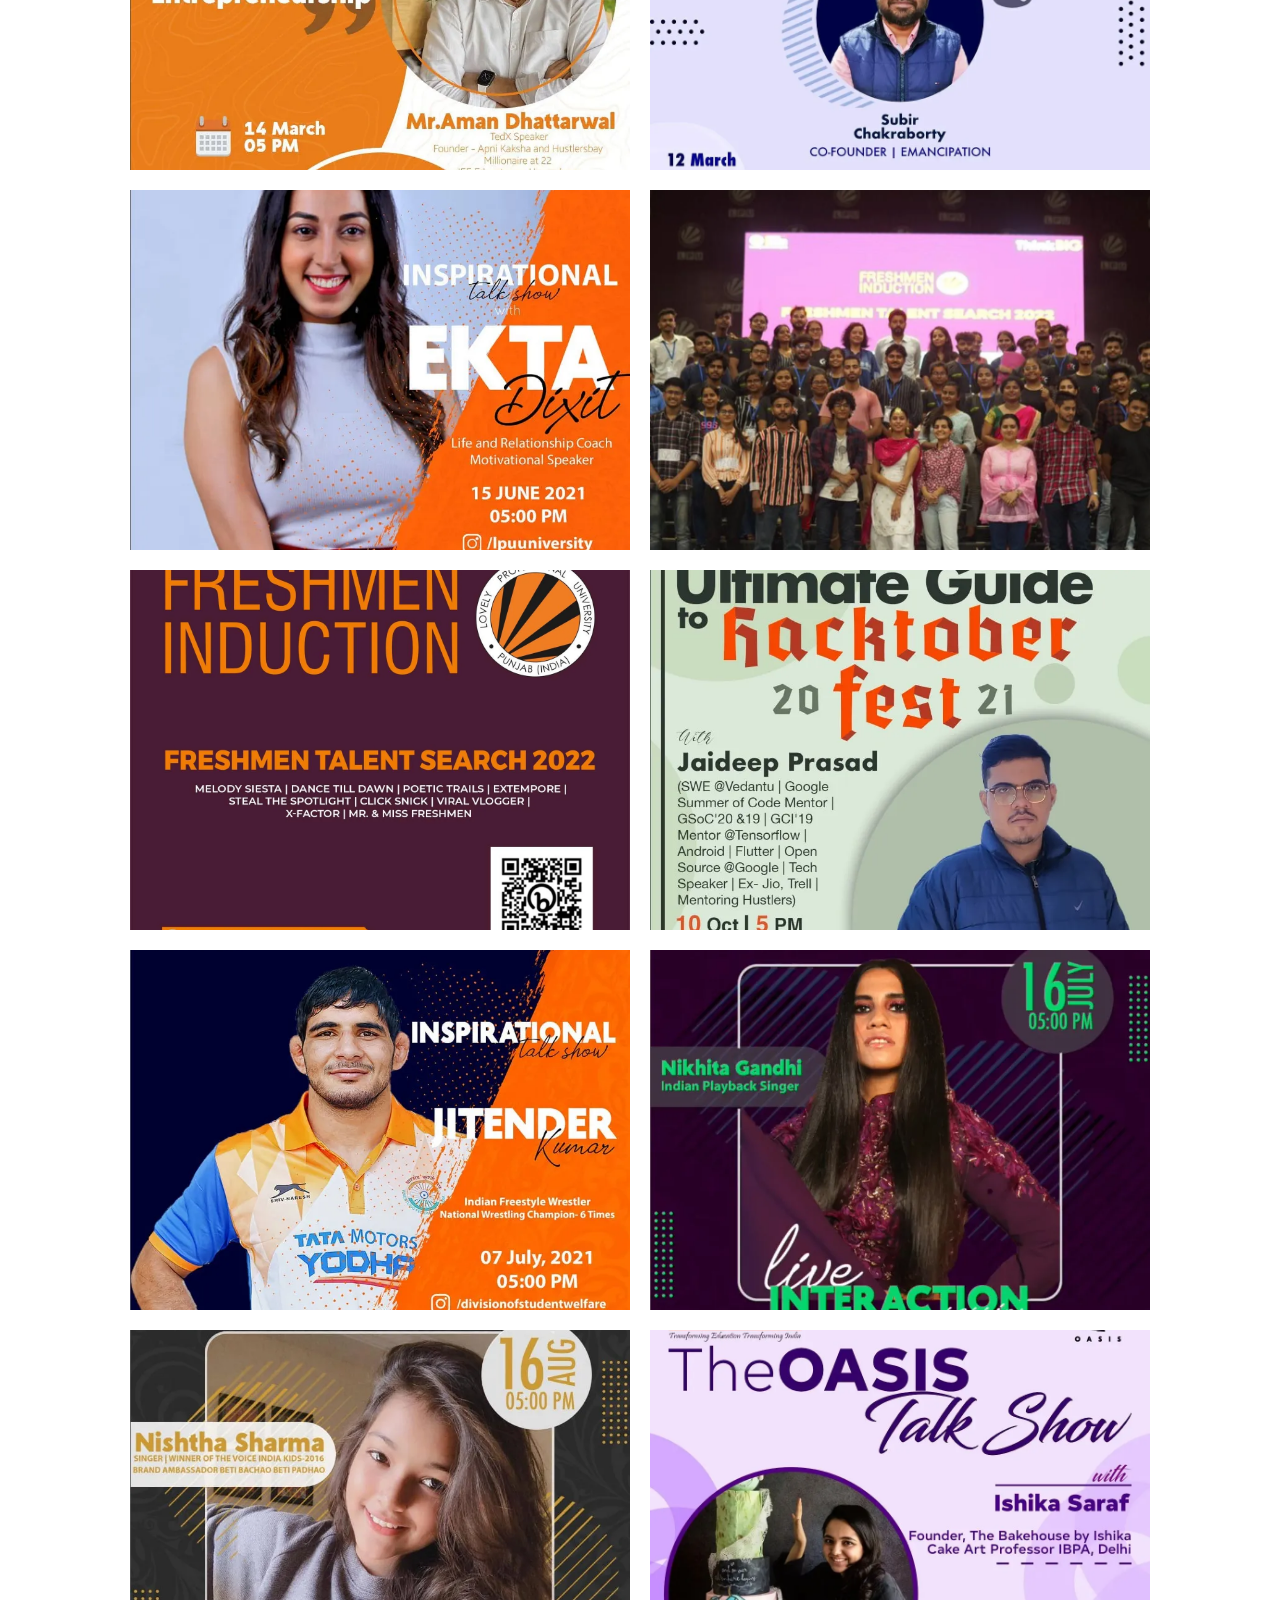
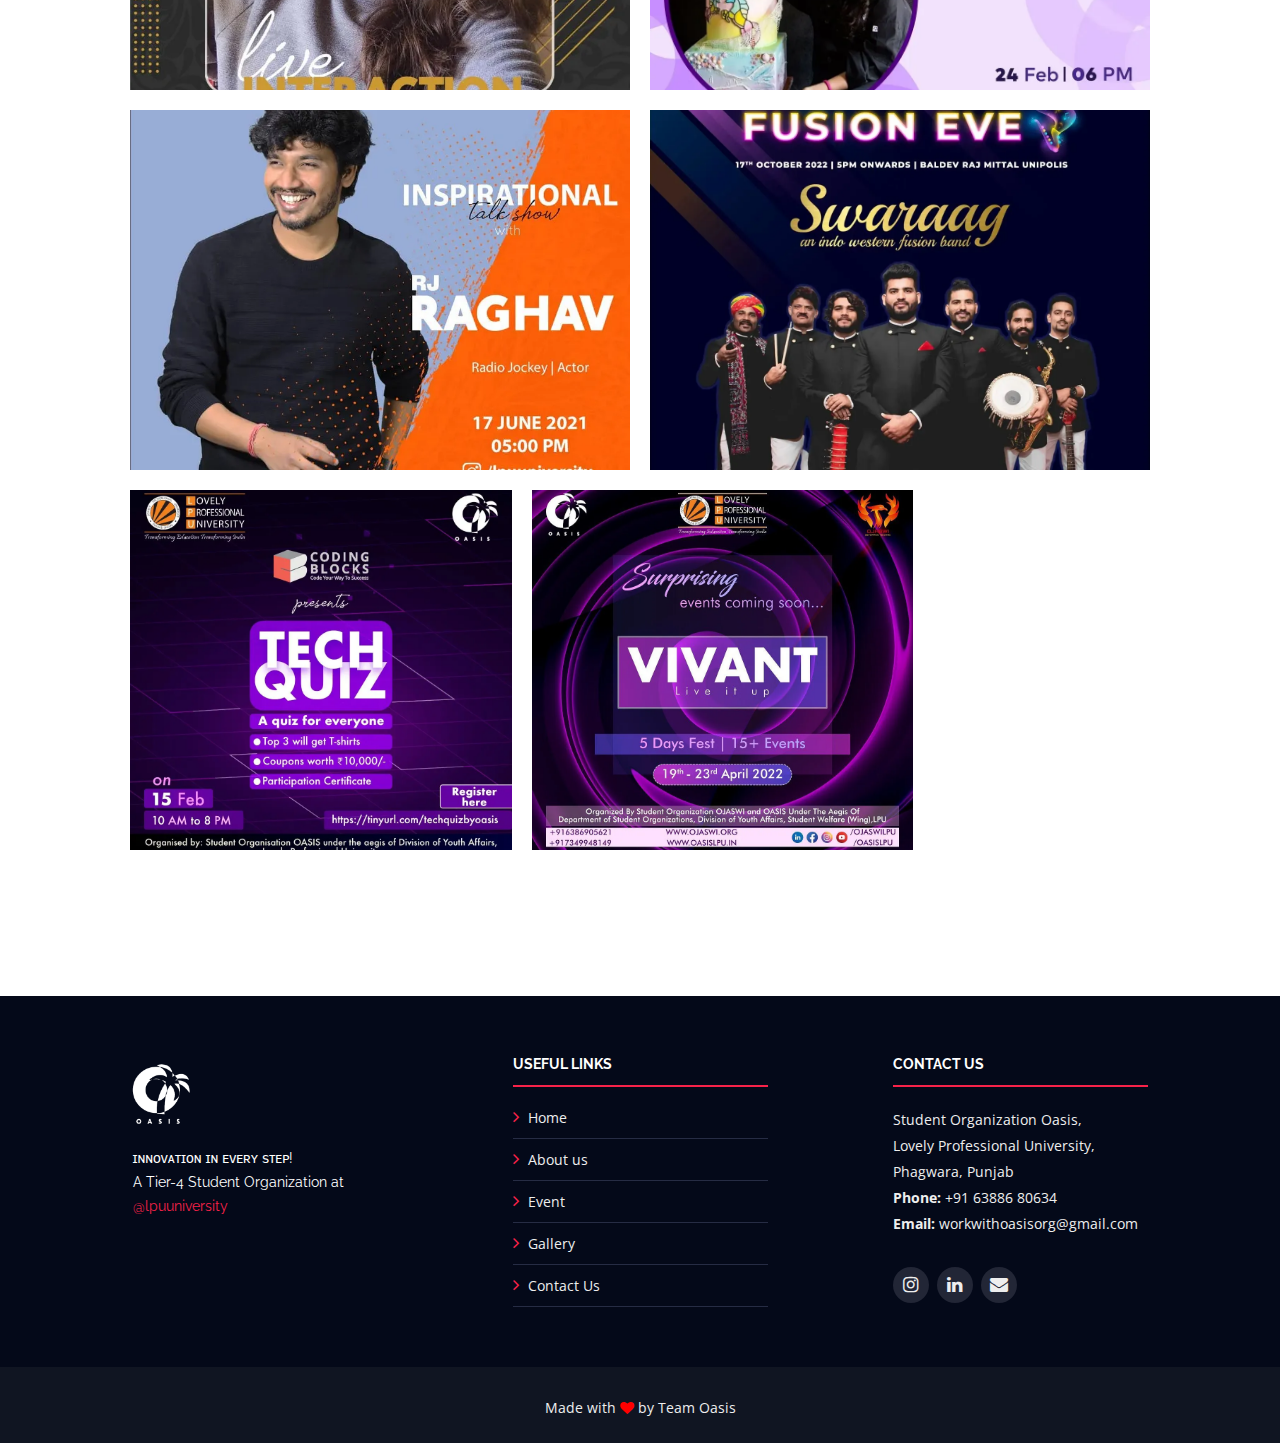
==== commit 13c60fd7: "Update Gallery Imagess" ====
--- a/gallery.html
+++ b/gallery.html
@@ -100,6 +100,159 @@
 				</div>
 				<ul>
 					<li>
+						<a href="img/gallery/37.webp" class="galelry-lightbox">
+							<img
+								src="img/gallery/37.webp"
+								alt=""
+								class="img-fluid"
+								loading="lazy"
+							/>
+						</a>
+					</li>
+
+					<li>
+						<a href="img/gallery/38.webp" class="galelry-lightbox">
+							<img
+								src="img/gallery/38.webp"
+								alt=""
+								class="img-fluid"
+								loading="lazy"
+							/>
+						</a>
+					</li>
+
+					<li>
+						<a href="img/gallery/40.webp" class="galelry-lightbox">
+							<img
+								src="img/gallery/40.webp"
+								alt=""
+								class="img-fluid"
+								loading="lazy"
+							/>
+						</a>
+					</li>
+
+					<li>
+						<a href="img/gallery/41.webp" class="galelry-lightbox">
+							<img
+								src="img/gallery/41.webp"
+								alt=""
+								class="img-fluid"
+								loading="lazy"
+							/>
+						</a>
+					</li>
+
+					<li>
+						<a href="img/gallery/46.webp" class="galelry-lightbox">
+							<img
+								src="img/gallery/46.webp"
+								alt=""
+								class="img-fluid"
+								loading="lazy"
+							/>
+						</a>
+					</li>
+
+					<li>
+						<a href="img/gallery/42.webp" class="galelry-lightbox">
+							<img
+								src="img/gallery/42.webp"
+								alt=""
+								class="img-fluid"
+								loading="lazy"
+							/>
+						</a>
+					</li>
+
+					<li>
+						<a href="img/gallery/43.webp" class="galelry-lightbox">
+							<img
+								src="img/gallery/43.webp"
+								alt=""
+								class="img-fluid"
+								loading="lazy"
+							/>
+						</a>
+					</li>
+
+					<li>
+						<a href="img/gallery/44.webp" class="galelry-lightbox">
+							<img
+								src="img/gallery/44.webp"
+								alt=""
+								class="img-fluid"
+								loading="lazy"
+							/>
+						</a>
+					</li>
+
+					<li>
+						<a href="img/gallery/45.webp" class="galelry-lightbox">
+							<img
+								src="img/gallery/45.webp"
+								alt=""
+								class="img-fluid"
+								loading="lazy"
+							/>
+						</a>
+					</li>
+
+					<li>
+						<a href="img/gallery/47.webp" class="galelry-lightbox">
+							<img
+								src="img/gallery/47.webp"
+								alt=""
+								class="img-fluid"
+								loading="lazy"
+							/>
+						</a>
+					</li>
+
+					<li>
+						<a href="img/gallery/48.webp" class="galelry-lightbox">
+							<img
+								src="img/gallery/48.webp"
+								alt=""
+								class="img-fluid"
+								loading="lazy"
+							/>
+						</a>
+					</li>
+
+					<li>
+						<a href="img/gallery/49.webp" class="galelry-lightbox">
+							<img
+								src="img/gallery/49.webp"
+								alt=""
+								class="img-fluid"
+								loading="lazy"
+							/>
+						</a>
+					</li>
+
+					<li>
+						<a href="img/gallery/50.webp" class="galelry-lightbox">
+							<img
+								src="img/gallery/50.webp"
+								alt=""
+								class="img-fluid"
+								loading="lazy"
+							/>
+						</a>
+					</li>
+
+					<li>
+						<a href="img/gallery/51.webp" class="galelry-lightbox">
+							<img
+								src="img/gallery/51.webp"
+								alt=""
+								class="img-fluid"
+								loading="lazy"
+							/>
+						</a>
+					</li>
+					<li>
 						<a href="img/gallery/29.webp" class="galelry-lightbox">
 							<img
 								src="img/gallery/29.webp"
@@ -270,6 +423,29 @@
 							/>
 						</a>
 					</li>
+
+					<li>
+						<a href="img/gallery/35.webp" class="galelry-lightbox">
+							<img
+								src="img/gallery/35.webp"
+								alt=""
+								class="img-fluid"
+								loading="lazy"
+							/>
+						</a>
+					</li>
+
+					<li>
+						<a href="img/gallery/36.webp" class="galelry-lightbox">
+							<img
+								src="img/gallery/36.webp"
+								alt=""
+								class="img-fluid"
+								loading="lazy"
+							/>
+						</a>
+					</li>
+
 					<li>
 						<a href="img/gallery/12.webp" class="galelry-lightbox">
 							<img
@@ -441,7 +617,8 @@
 						</a>
 					</li>
 
-					<!--  Adding an empty <li> here so the final photo doesn't stretch like crazy. Try removing it and see what happens!  -->
+					<!--  Adding an empty <li> here
+						 so the final photo doesn't stretch like crazy. Try removing it and see what happens!  -->
 					<li></li>
 				</ul>
 			</section>
